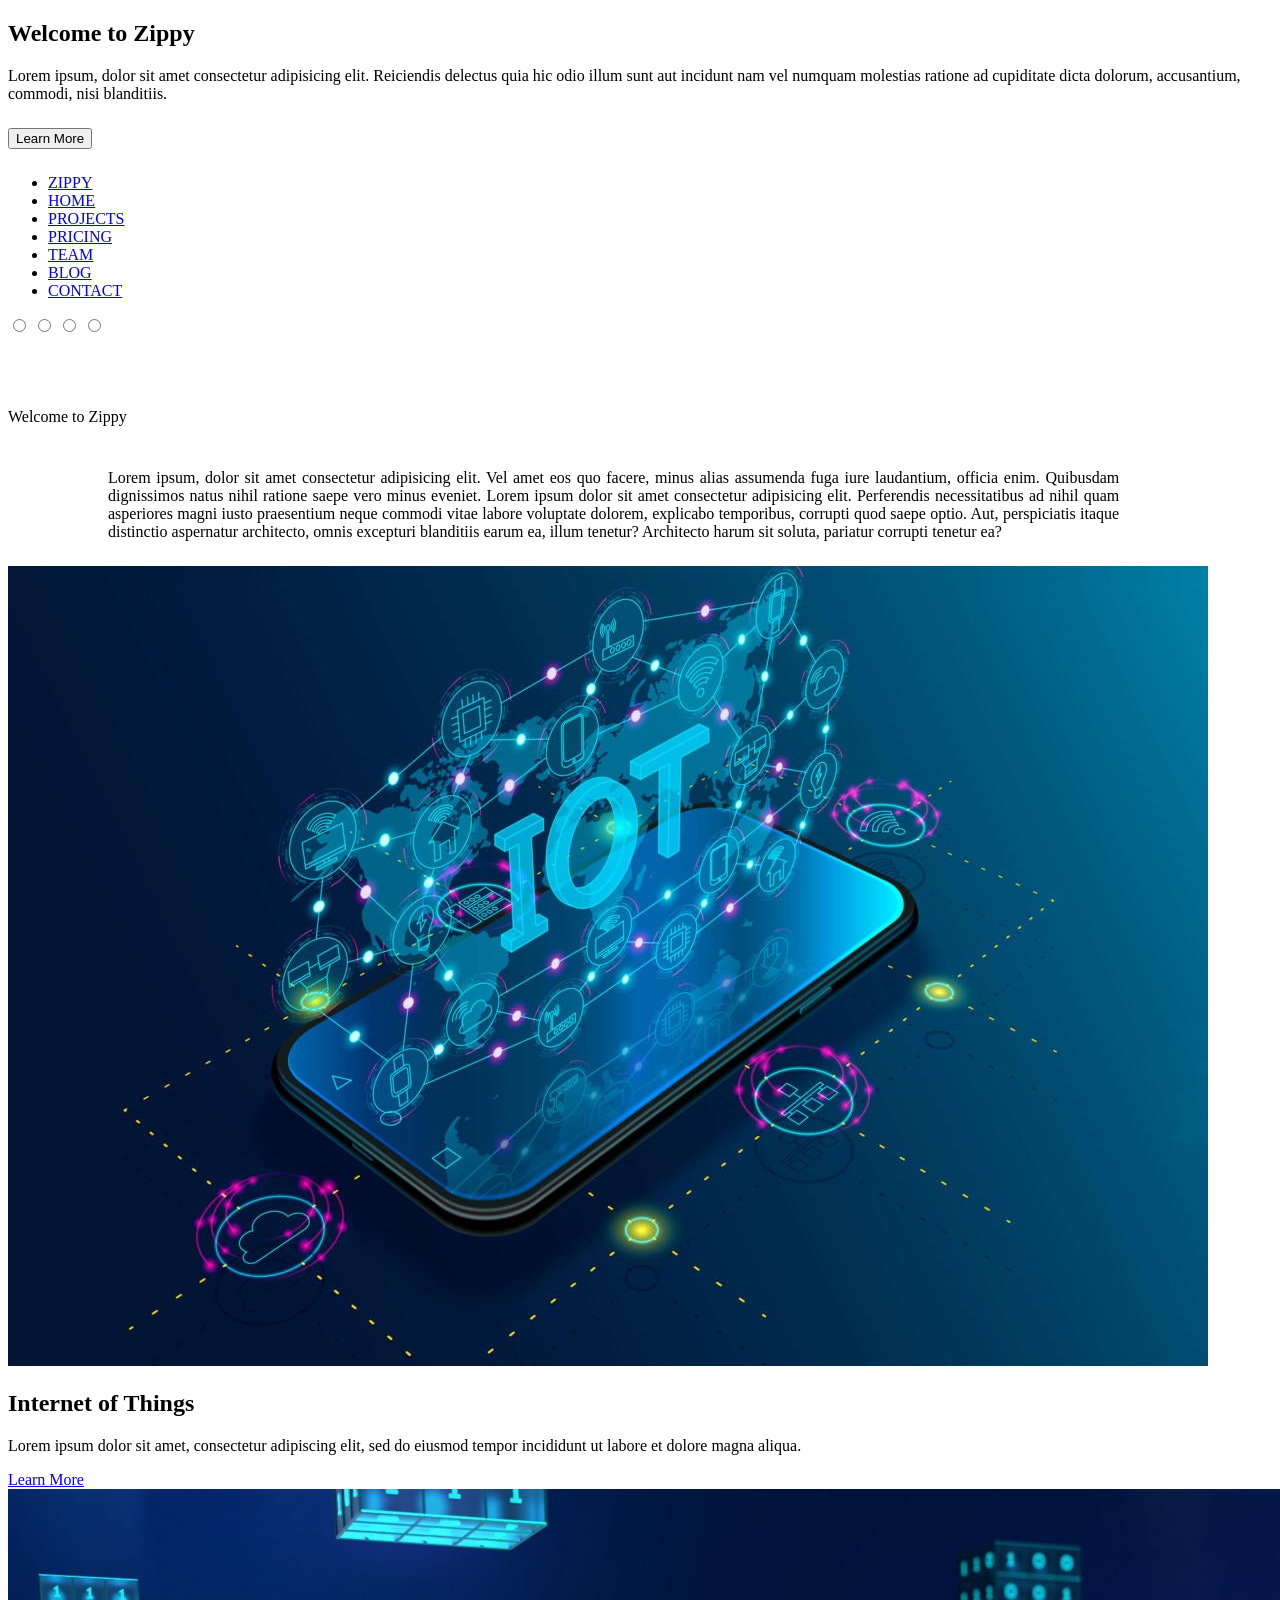
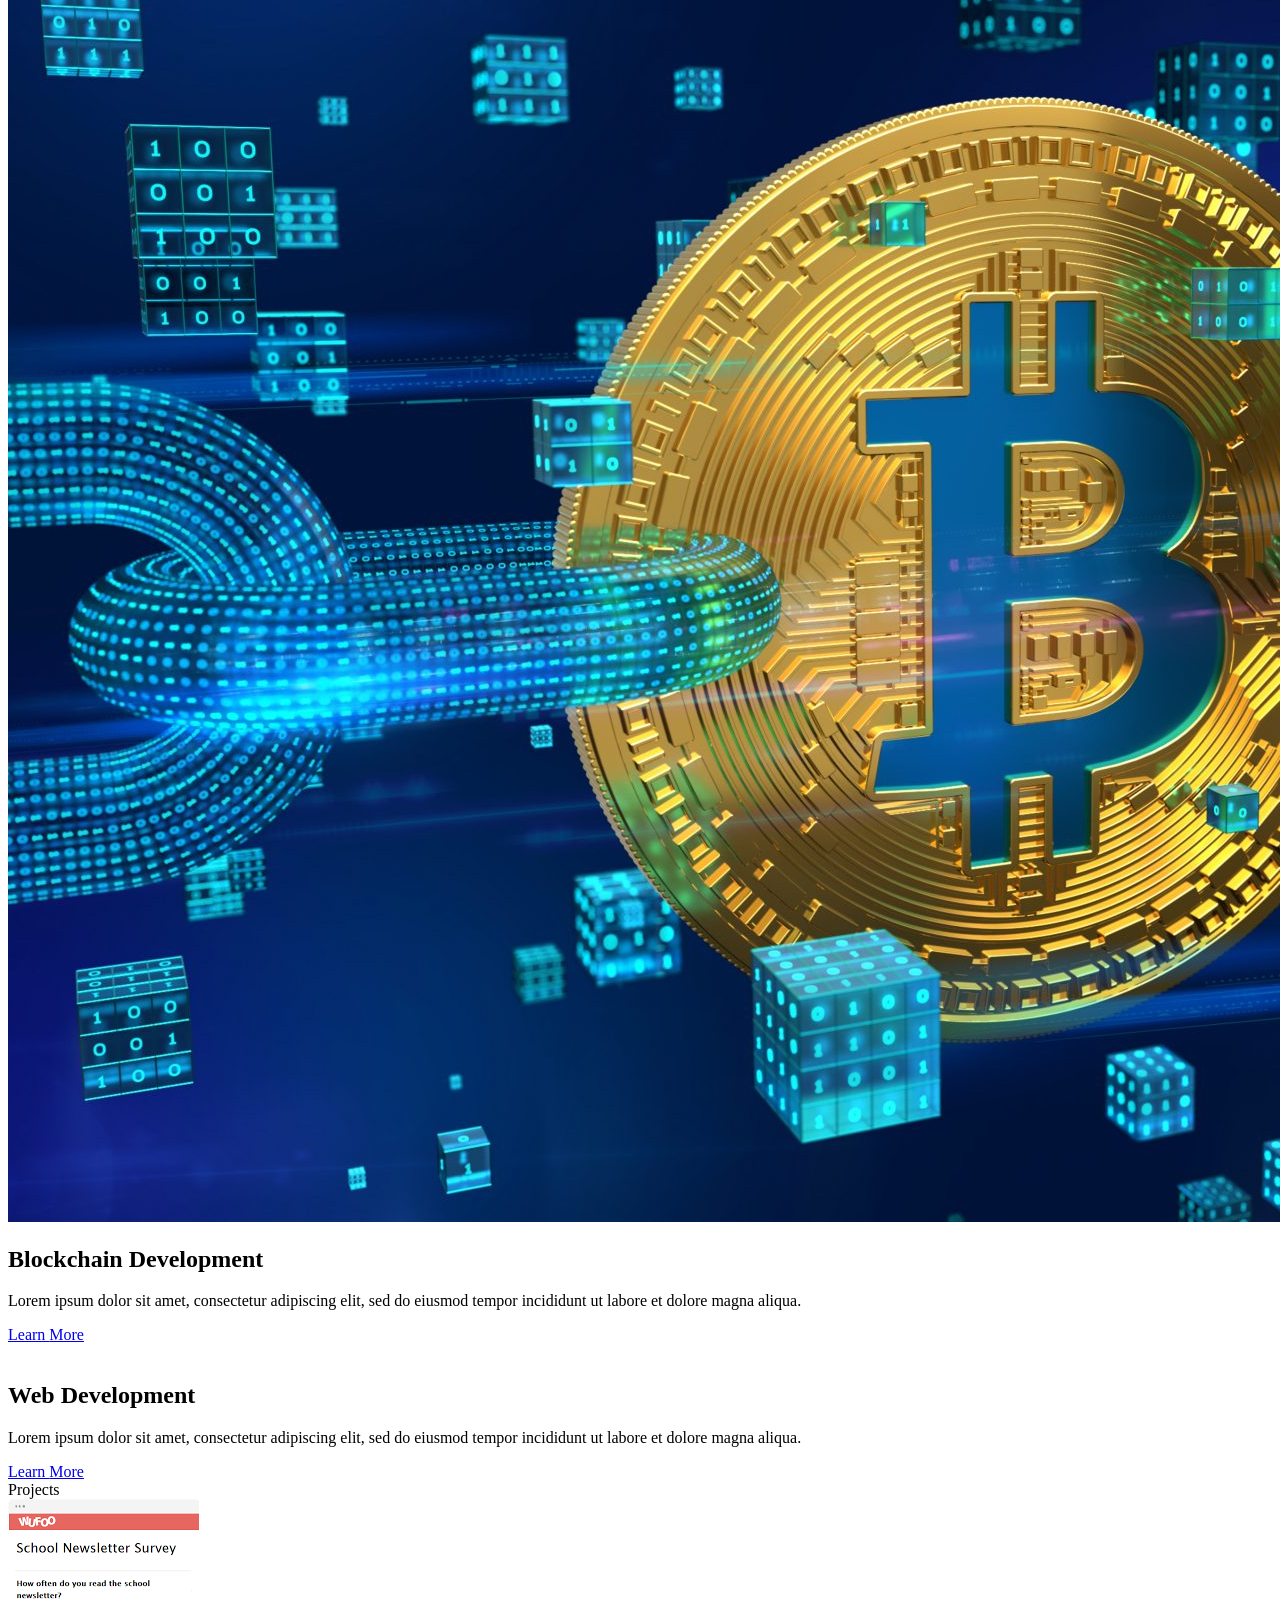
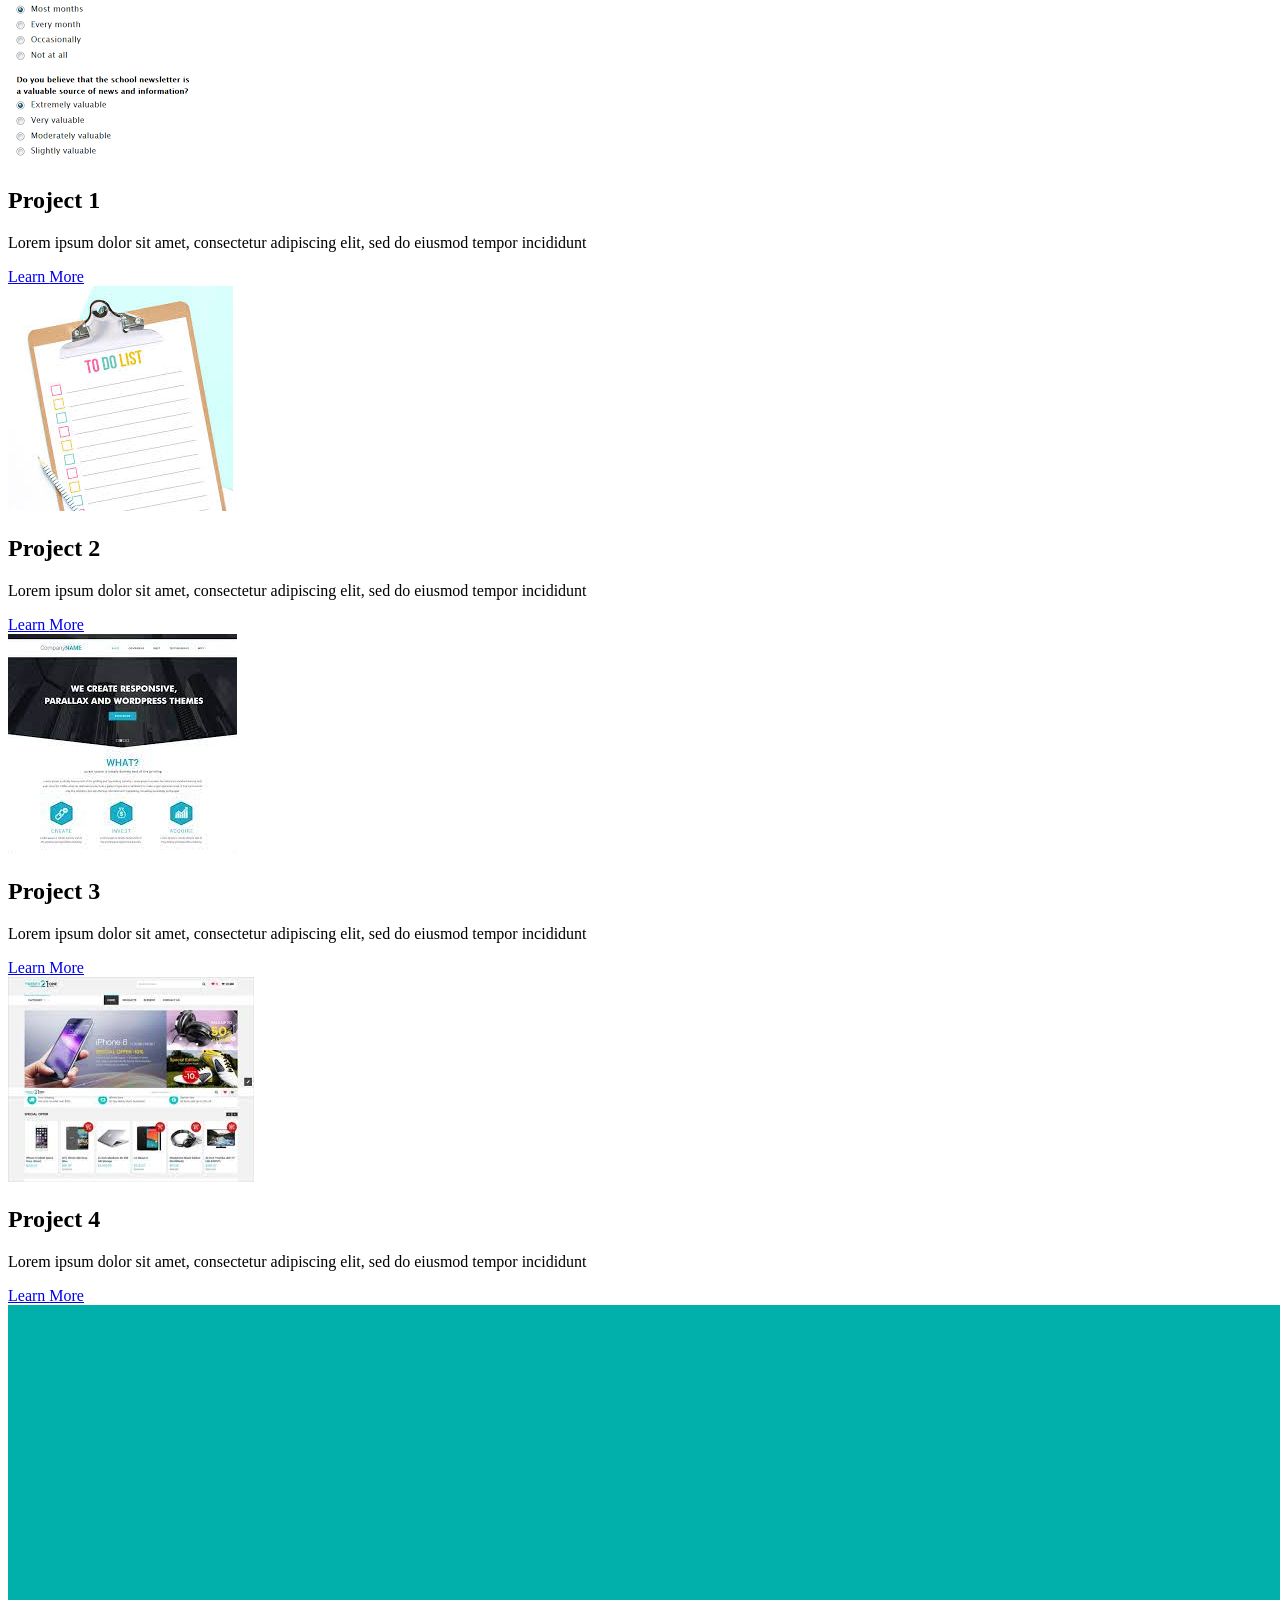
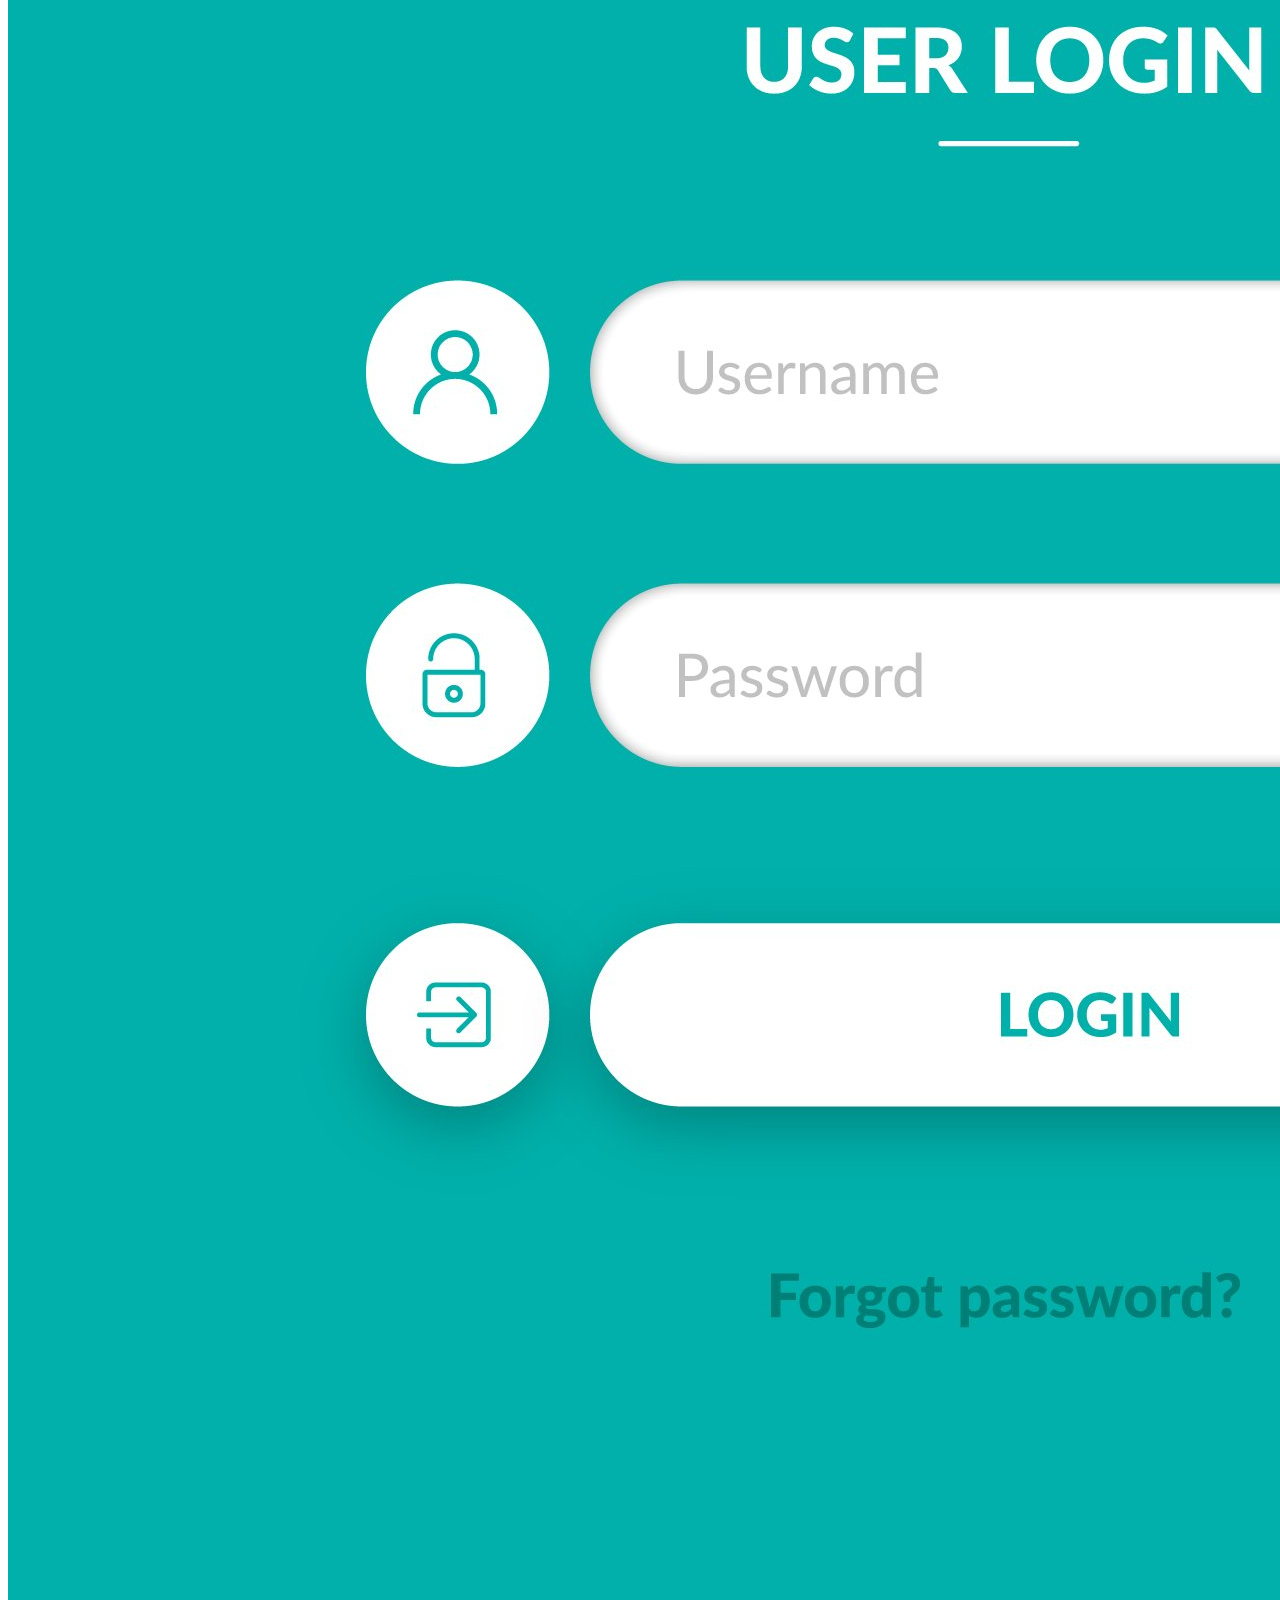
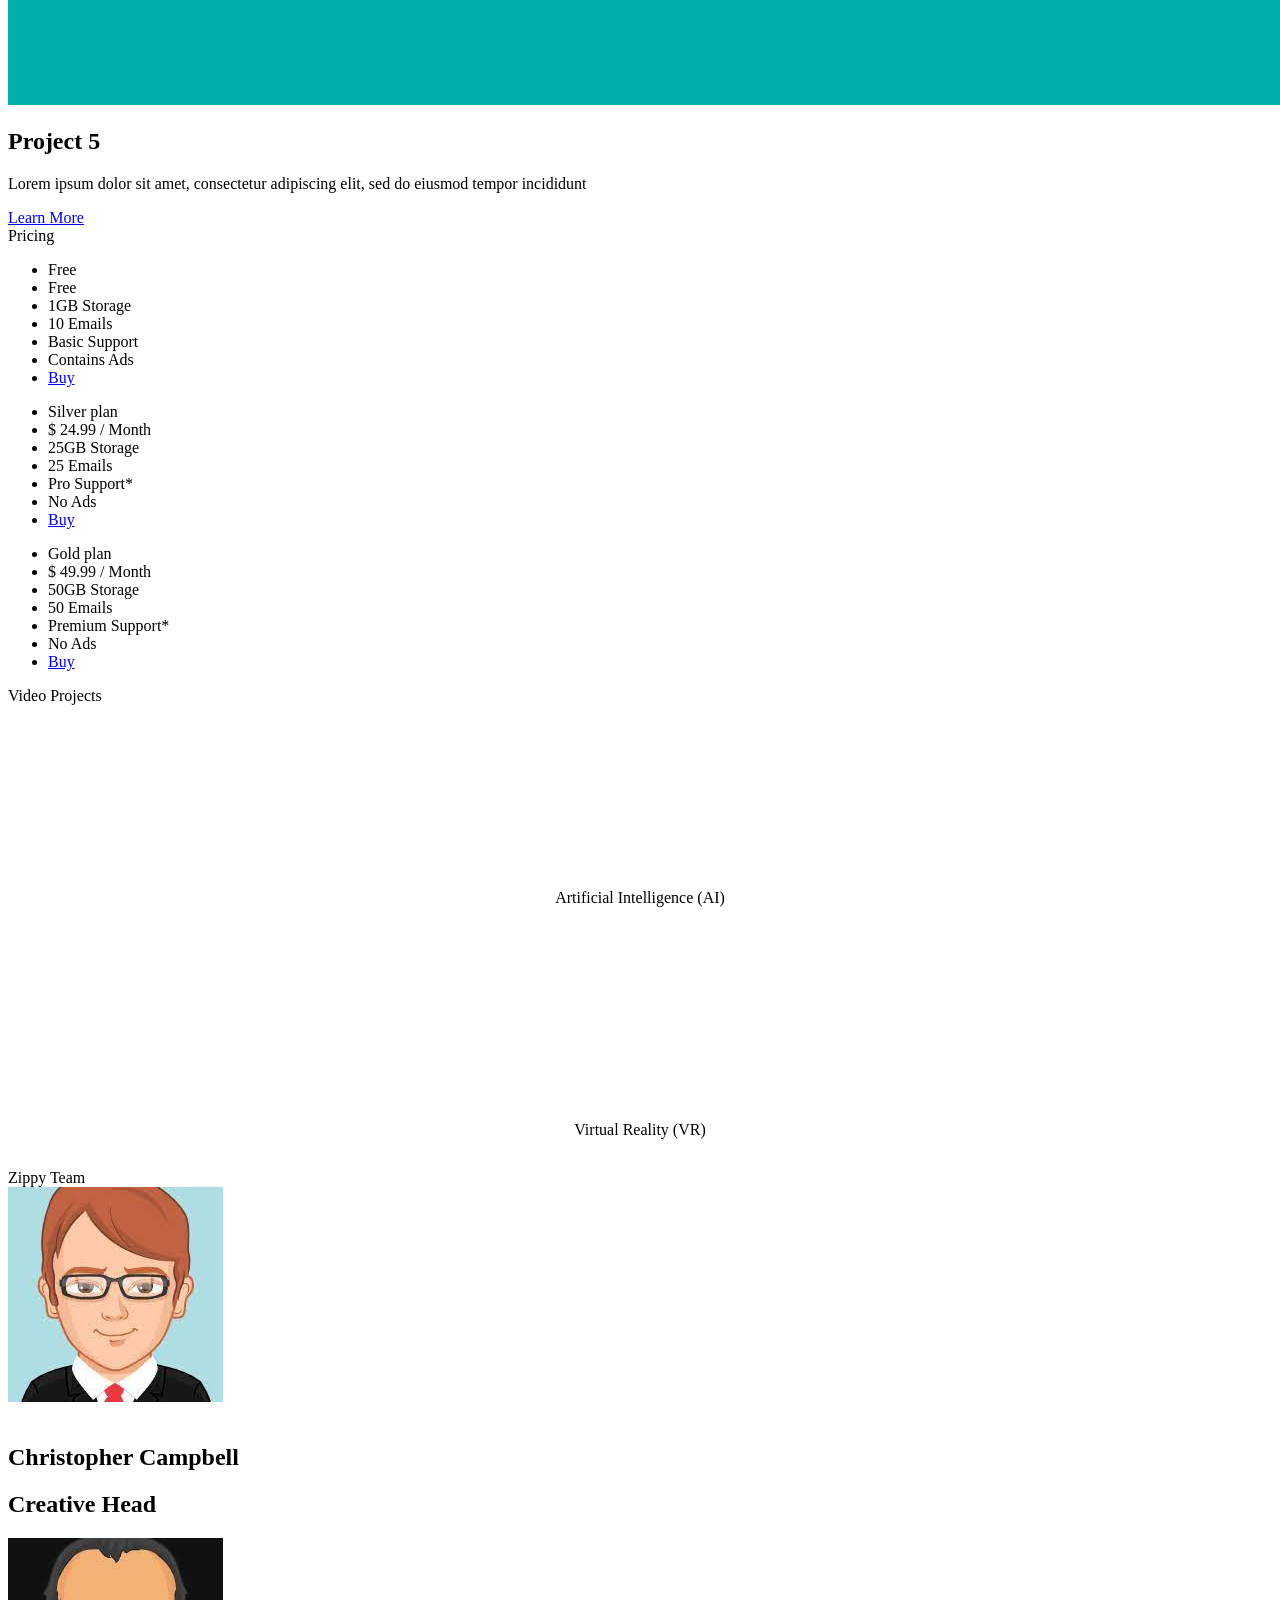
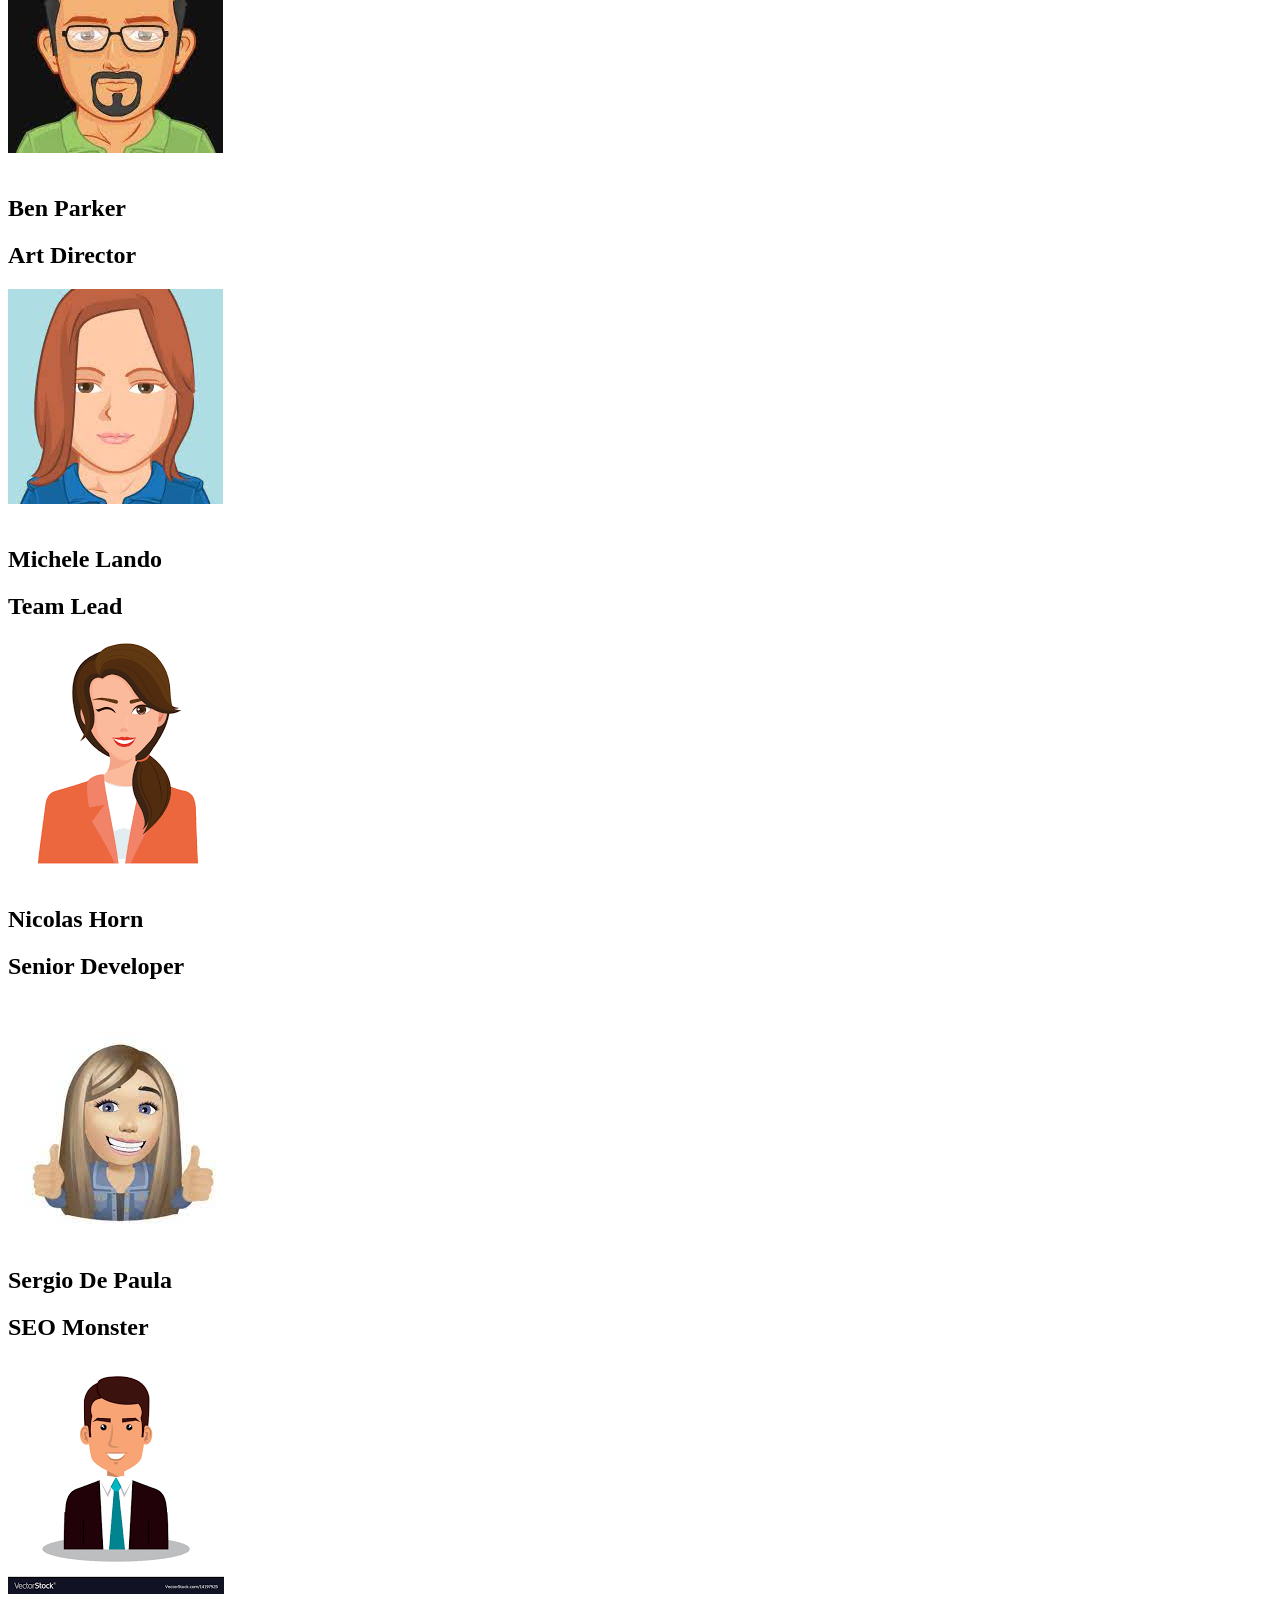
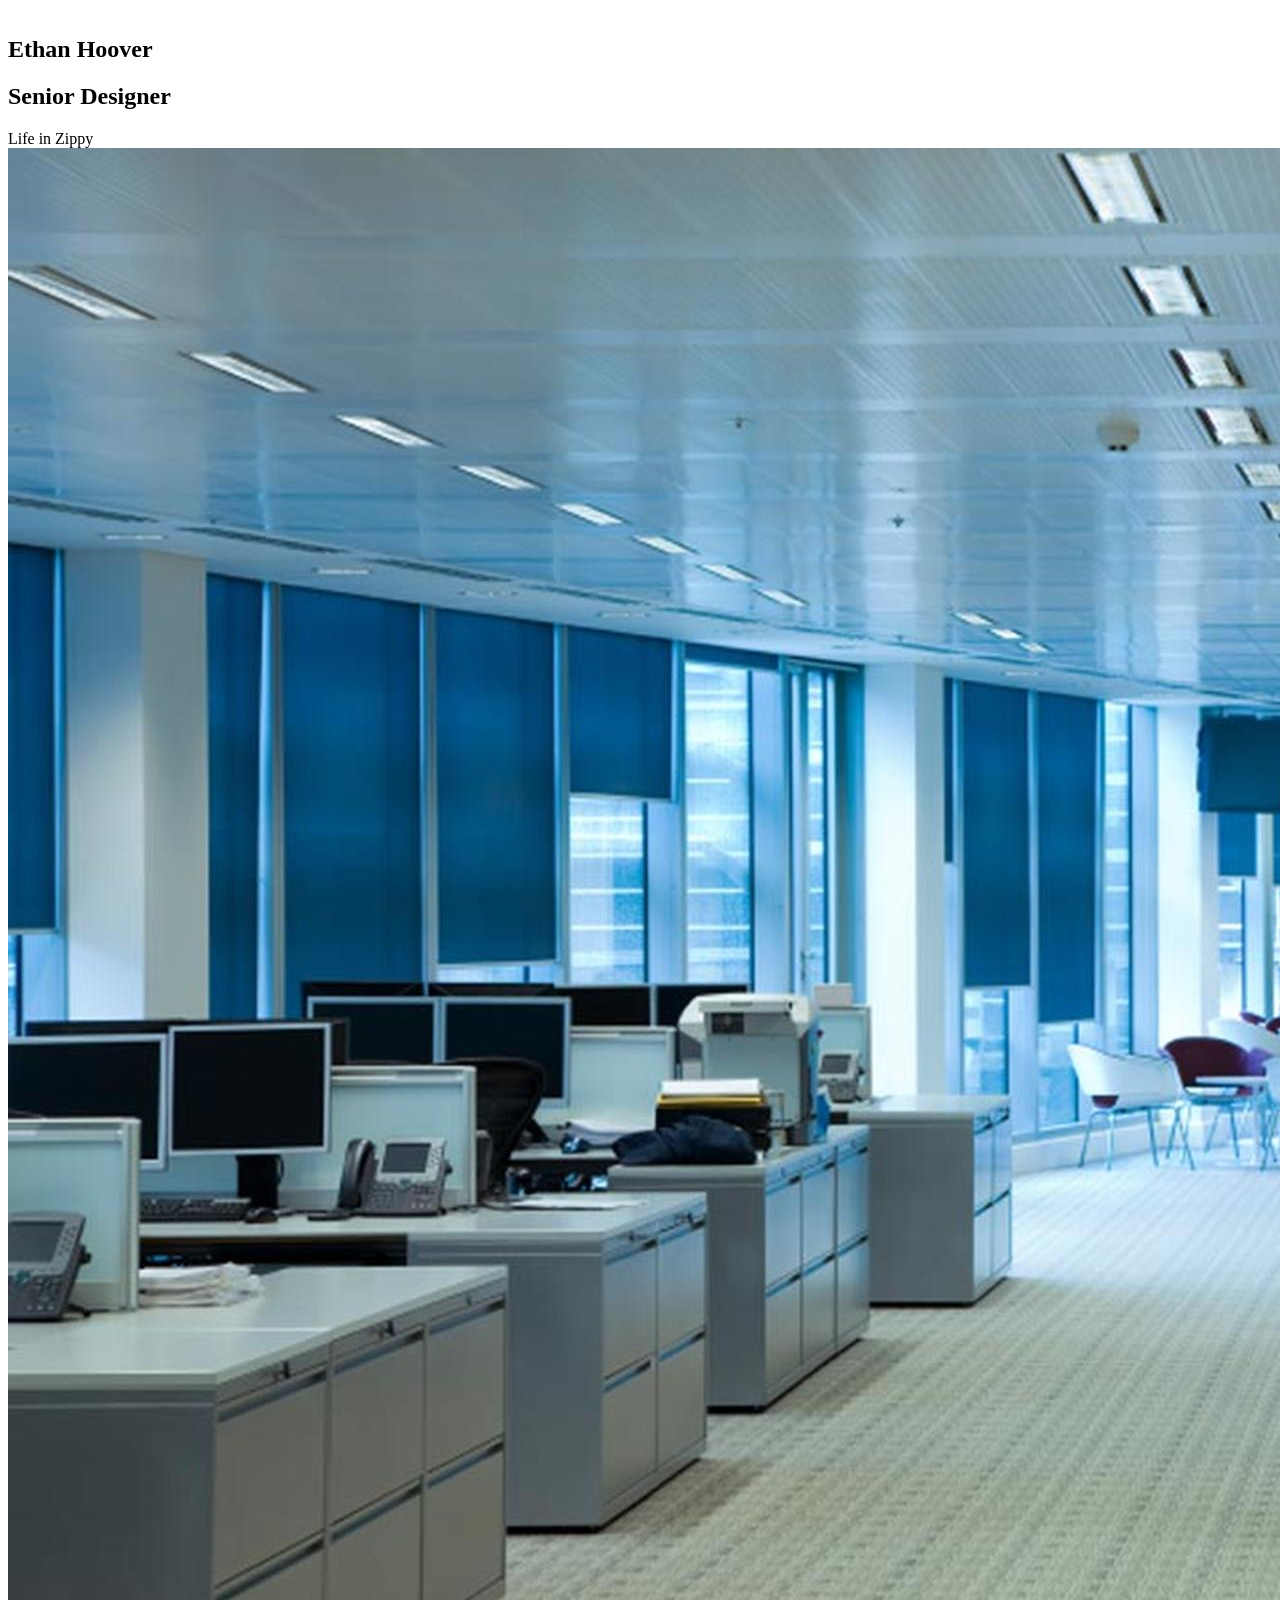
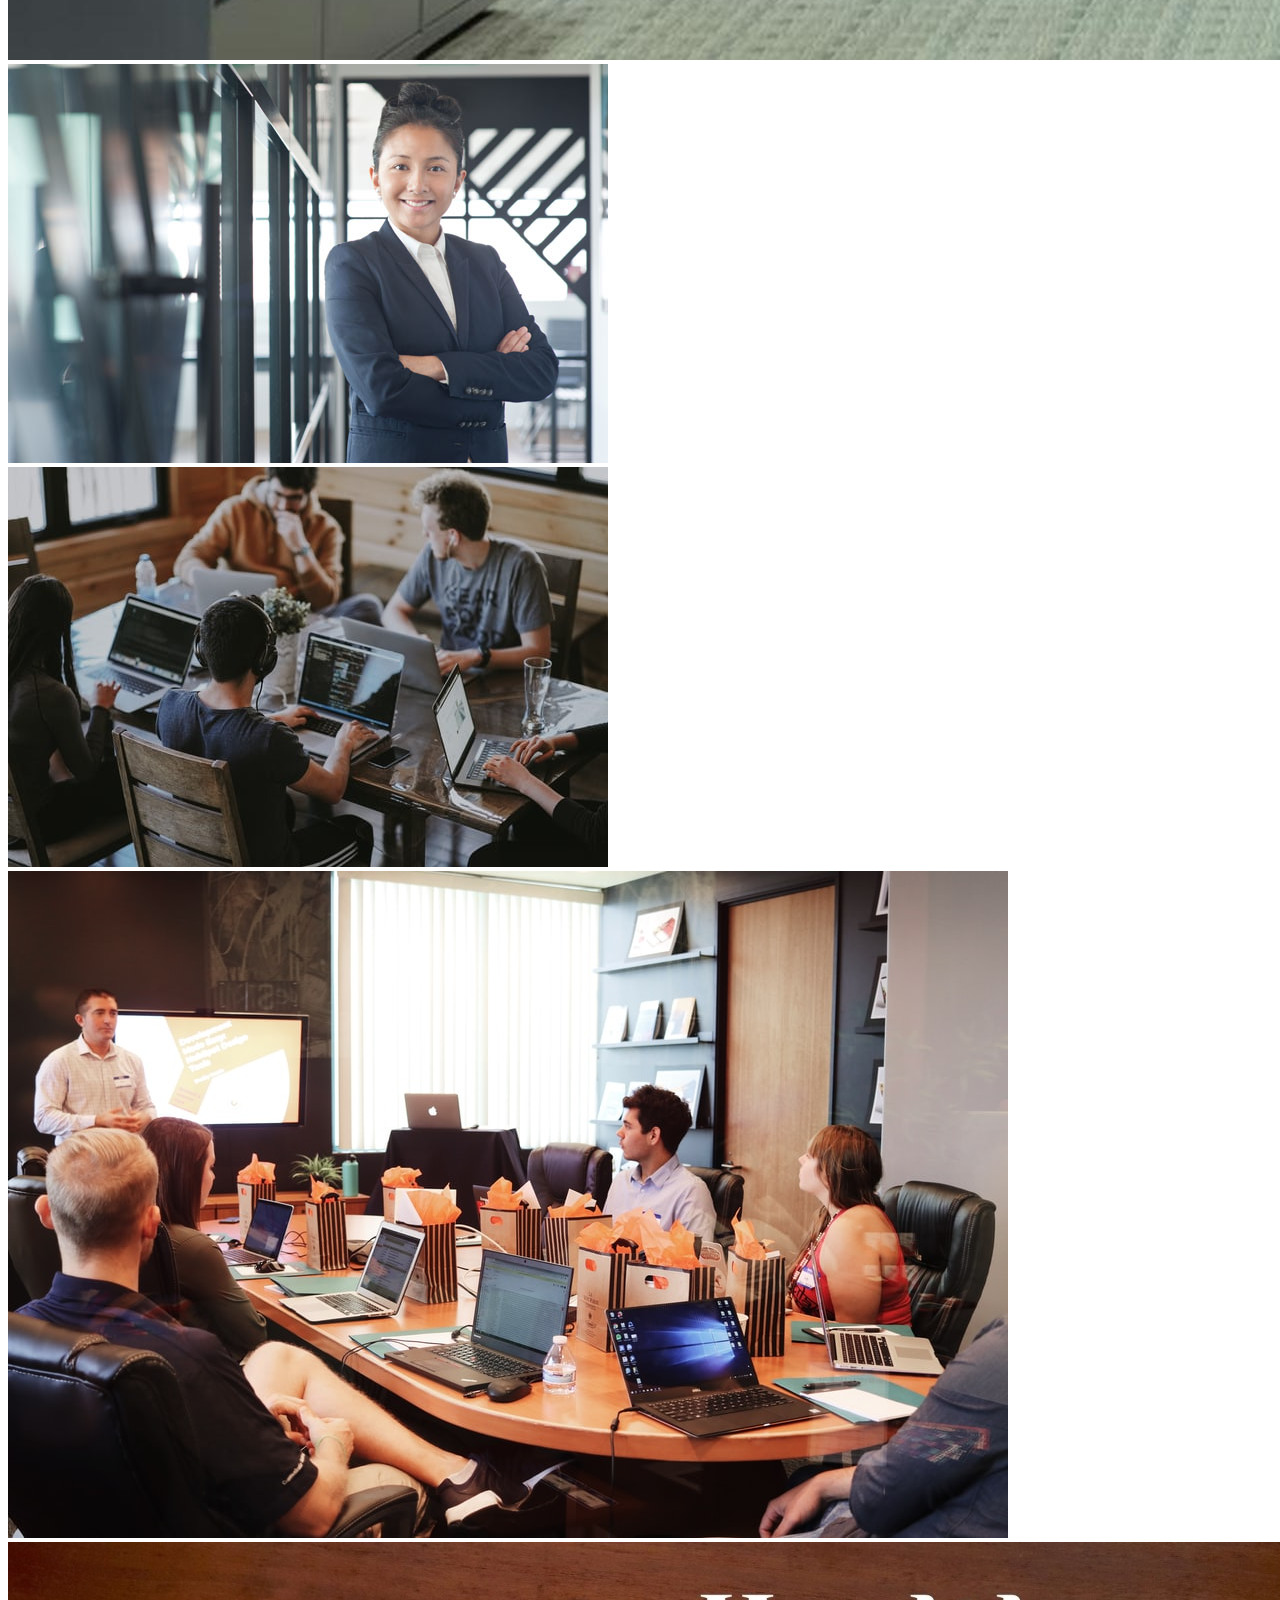
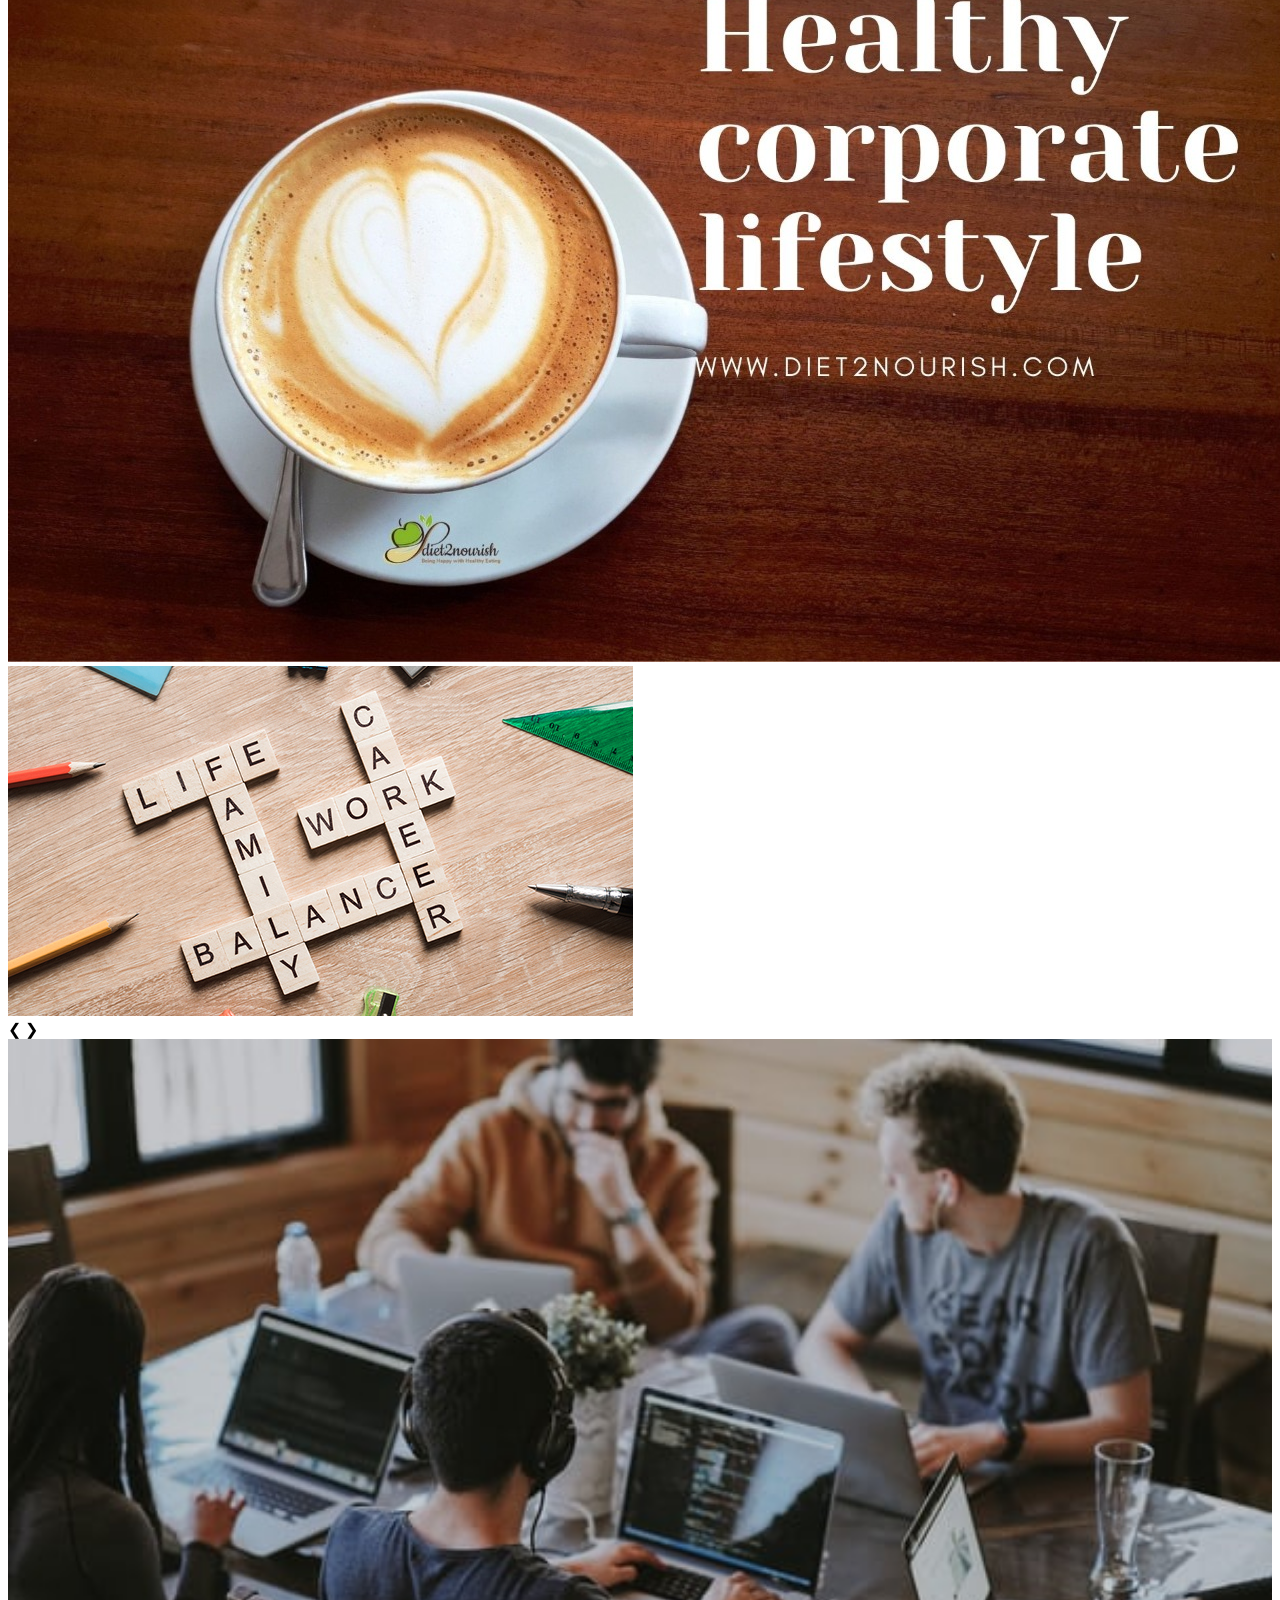
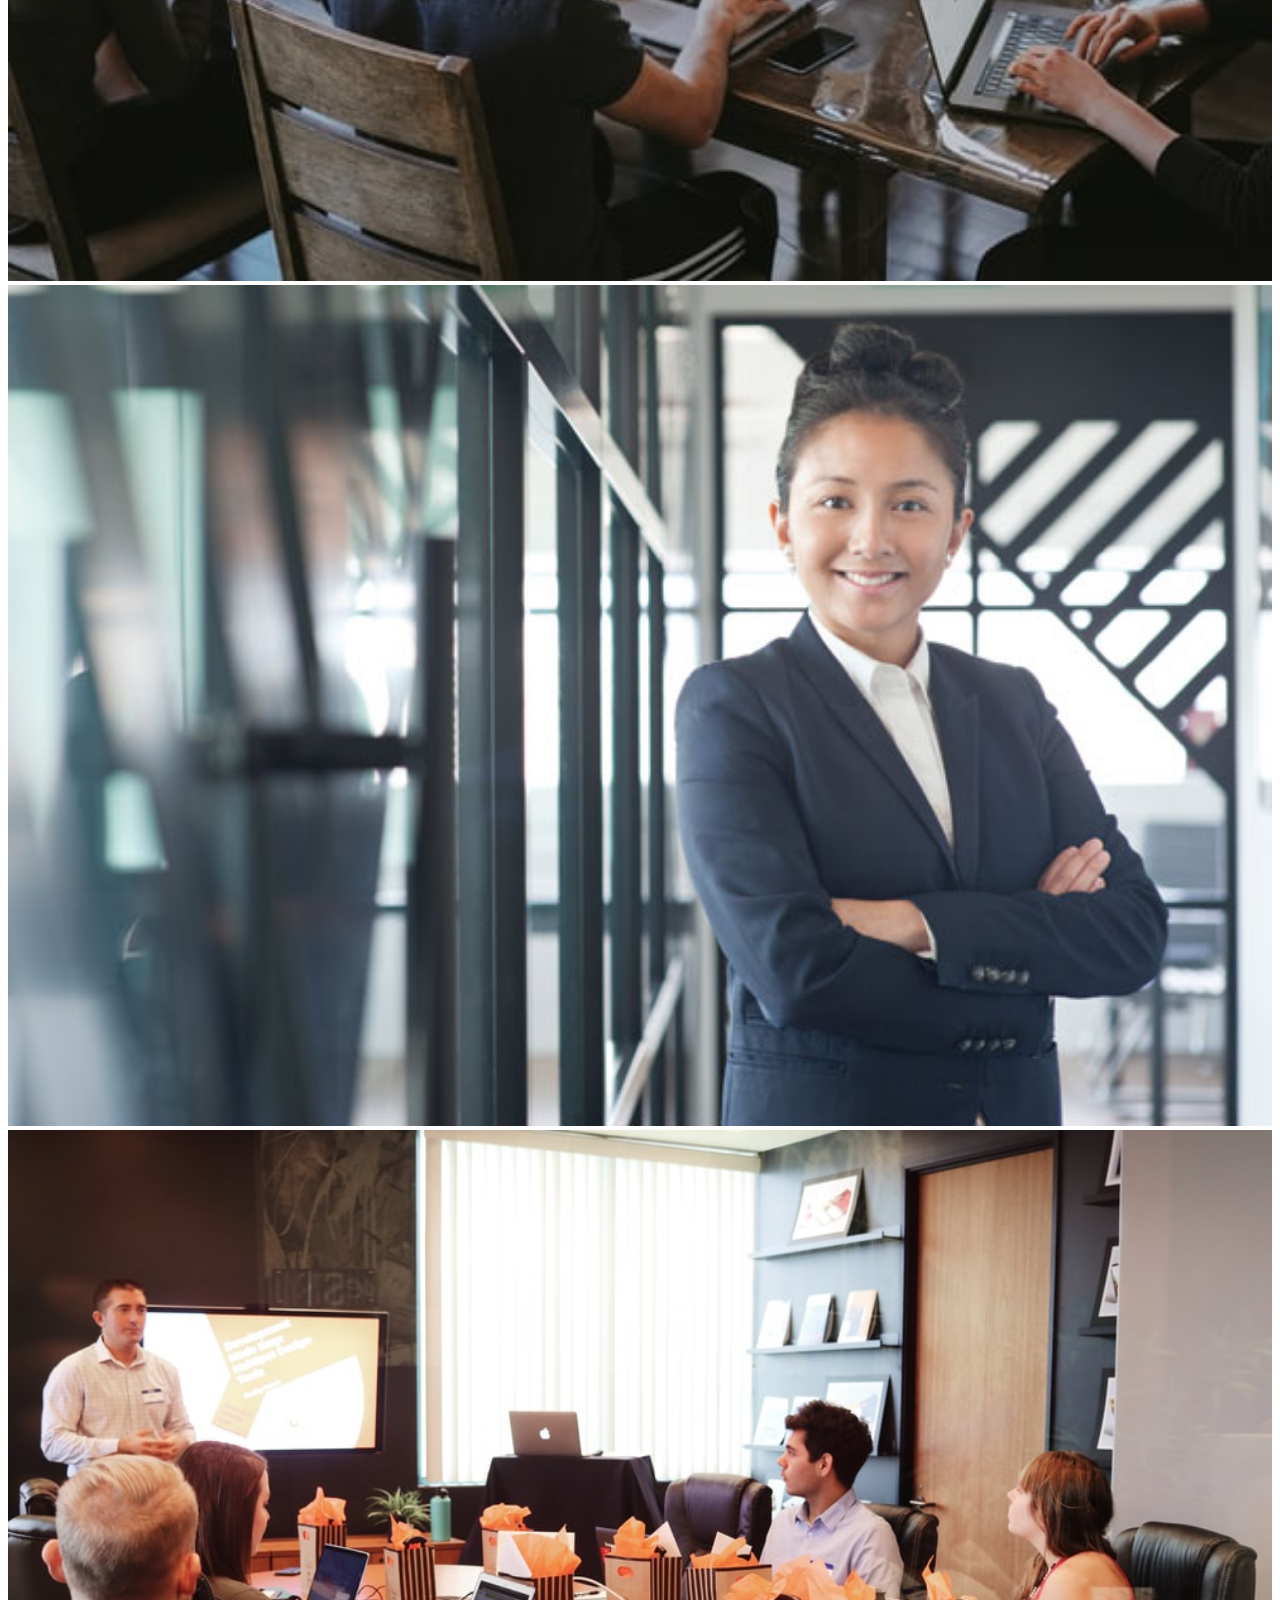
==== lgmtask1.html @ 67e1c3e4 "Rename indexlgmmy.html to lgmtask1.html" ====
<!DOCTYPE html>
<html lang="en">

<!-- Head -->

<head>
    <meta charset="UTF-8">
    <meta http-equiv="X-UA-Compatible" content="IE=edge">
    <meta name="viewport" content="width=device-width, initial-scale=1.0">
    <!-- CSS File -->
    <link rel="stylesheet" href="CSS/styles.css">

    <!-- Favicon -->
    <link rel="shortcut icon" href="t1/task.png" type="image/x-icon">

    <!-- Title -->
    <title>Task-1</title>
</head>
<!-- Head Ends -->

<!-- Body -->

<body>

    <!-- Info on slide -->
    <section id="top">
        <div>
            <h2>Welcome to Zippy</h2>
            <p>Lorem ipsum, dolor sit amet consectetur adipisicing elit. Reiciendis delectus quia hic odio illum sunt aut incidunt nam vel numquam molestias ratione ad cupiditate dicta dolorum, accusantium, commodi, nisi blanditiis.
            </p>
            <div style="margin-top: 25px;margin-bottom: 25px;">
                <button class="slide-btn" href="#">Learn <span>More</span></button>
            </div>
        </div>
    </section>
    <!-- Info on slide End -->

    <!-- Navigation Bar -->
    <section id="nav">
        <nav class="navbar">
            <ul class="nav-list">
                <li id="brand"><a href="#nav">ZIPPY</a></li>
                <li><a href="#welcome">HOME</a></li>
                <li><a href="#projects">PROJECTS</a></li>
                <li><a href="#pricing">PRICING</a></li>
                <li><a href="#team">TEAM</a></li>
                <li><a href="#blog">BLOG</a></li>
                <li><a href="#contact">CONTACT</a></li>
            </ul>
        </nav>
    </section>
    <!-- Navigation Bar Ends -->


    <!-- Carousel -->
    <section class="carousel">
        <div class="frames">

            <!-- Carousel Control -->
            <input type="radio" name="radio-btn" id="radio1">
            <input type="radio" name="radio-btn" id="radio2">
            <input type="radio" name="radio-btn" id="radio3">
            <input type="radio" name="radio-btn" id="radio4">

            <!-- Slides -->
            <div class="frame first">
                <img src="t1\web10.jpg" alt="">
            </div>

            <div class="frame">
                <img src="t1\web11.png" alt="">
            </div>

            <div class="frame">
                <img src="t1\web1.jpg" alt="">
            </div>

            <div class="frame">
                <img src="t1\web13.jpg" alt="">
            </div>

            <!-- Automatic Control (Optional)-->
            <div class="auto-control">
                <div class="auto-btn1"></div>
                <div class="auto-btn2"></div>
                <div class="auto-btn3"></div>
                <div class="auto-btn4"></div>
            </div>
            <!-- Automatic Control Ends -->
        </div>

        <!-- Manual Control -->
        <div class="manual-control">
            <label for="radio1" class="manual-btn1"></label>
            <label for="radio2" class="manual-btn2"></label>
            <label for="radio3" class="manual-btn3"></label>
            <label for="radio4" class="manual-btn4"></label>
        </div>
        <!-- Manual Control Ends -->
    </section>
    <!-- Carousel Ends -->

    <!-- Welcome Section -->
    <section id="welcome">
        <div class="sections">Welcome to Zippy</div>
        <div><img style="width: 80%; margin-left: 100px" src="t1\well.jpg" alt=""></div>

        <div>
            <p style="margin: 25px 50px 25px 100px; text-align: justify; width: 80%;">
                Lorem ipsum, dolor sit amet consectetur adipisicing elit. Vel amet eos quo facere, minus alias assumenda fuga iure laudantium, officia enim. Quibusdam dignissimos natus nihil ratione saepe vero minus eveniet. Lorem ipsum dolor sit amet consectetur adipisicing
                elit. Perferendis necessitatibus ad nihil quam asperiores magni iusto praesentium neque commodi vitae labore voluptate dolorem, explicabo temporibus, corrupti quod saepe optio. Aut, perspiciatis itaque distinctio aspernatur architecto,
                omnis excepturi blanditiis earum ea, illum tenetur? Architecto harum sit soluta, pariatur corrupti tenetur ea?
            </p>
        </div>

        <!-- Image Card Layout -->
        <div class="container" id="services">

            <div class="row">
                <div class="image">
                    <img src="t1\iot.jpg" alt="">
                    <div class="details">
                        <h2>Internet <span> of Things</span></h2>
                        <p>Lorem ipsum dolor sit amet, consectetur adipiscing elit, sed do eiusmod tempor incididunt ut labore et dolore magna aliqua.</p>
                        <div class="more">
                            <a href="#services" class="read-more">Learn <span>More</span></a>
                        </div>
                    </div>
                </div>

                <div class="image">
                    <img src="t1\blockchaintechnology.jpg" alt="">
                    <div class="details">
                        <h2>Blockchain <span>Development</span></h2>
                        <p>Lorem ipsum dolor sit amet, consectetur adipiscing elit, sed do eiusmod tempor incididunt ut labore et dolore magna aliqua.</p>
                        <div class="more">
                            <a href="#services" class="read-more">Learn <span>More</span></a>
                        </div>
                    </div>
                </div>

                <div class="image">
                    <img src="t1\webdevelopment.jpg" alt="">
                    <div class="details">
                        <h2>Web <span>Development</span></h2>
                        <p>Lorem ipsum dolor sit amet, consectetur adipiscing elit, sed do eiusmod tempor incididunt ut labore et dolore magna aliqua.</p>
                        <div class="more">
                            <a href="#services" class="read-more">Learn <span>More</span></a>
                        </div>
                    </div>
                </div>
            </div>
        </div>
        <!-- Image Card Layout Ends -->
    </section>
    <!-- Welcome Section Ends -->

    <!-- Projects Section -->
    <section id="projects">
        <div class="sections">Projects</div>

        <!-- Project Card -->
        <div class="project-cards">
            <div class="image-p">
                <img src="t1\pro1.png" alt="">
                <div class="details">
                    <h2>Project <span>1</span></h2>
                    <p>Lorem ipsum dolor sit amet, consectetur adipiscing elit, sed do eiusmod tempor incididunt
                    </p>
                    <div class="more">
                        <a href="#projects" class="learn-more">Learn <span>More</span></a>
                    </div>
                </div>
            </div>
            <div class="image-p">
                <img src="t1\pro2.jpg" alt="">
                <div class="details">
                    <h2>Project <span>2</span></h2>
                    <p>Lorem ipsum dolor sit amet, consectetur adipiscing elit, sed do eiusmod tempor incididunt
                    </p>
                    <div class="more">
                        <a href="#projects" class="learn-more">Learn <span>More</span></a>
                    </div>
                </div>
            </div>
            <div class="image-p">
                <img src="t1\pro3.jpg" alt="">
                <div class="details">
                    <h2>Project <span>3</span></h2>
                    <p>Lorem ipsum dolor sit amet, consectetur adipiscing elit, sed do eiusmod tempor incididunt
                    </p>
                    <div class="more">
                        <a href="#projects" class="learn-more">Learn <span>More</span></a>
                    </div>
                </div>
            </div>
            <div class="image-p">
                <img src="t1\pro4.jpg" alt="">
                <div class="details">
                    <h2>Project <span>4</span></h2>
                    <p>Lorem ipsum dolor sit amet, consectetur adipiscing elit, sed do eiusmod tempor incididunt
                    </p>
                    <div class="more">
                        <a href="#projects" class="learn-more">Learn <span>More</span></a>
                    </div>
                </div>
            </div>
            <div class="image-p">
                <img src="t1\pro5.jpg" alt="">
                <div class="details">
                    <h2>Project <span>5</span></h2>
                    <p>Lorem ipsum dolor sit amet, consectetur adipiscing elit, sed do eiusmod tempor incididunt
                    </p>
                    <div class="more">
                        <a href="#projects" class="learn-more">Learn <span>More</span></a>
                    </div>
                </div>
            </div>
        </div>
        <!-- Project Card Ends -->
    </section>
    <!-- Projects Section Ends -->

    <!-- Pricing Section -->
    <section id="pricing">
        <div class="sections">Pricing</div>
        <div class="columns">
            <ul class="price">
                <li class="header">Free</li>
                <li class="grey">Free</li>
                <li>1GB Storage</li>
                <li>10 Emails</li>
                <li>Basic Support</li>
                <li>Contains Ads</li>
                <li class="grey"><a href="#" class="button">Buy</a></li>
            </ul>
        </div>

        <div class="columns">
            <ul class="price">
                <li class="header">Silver plan</li>
                <li class="grey">$ 24.99 / Month</li>
                <li>25GB Storage</li>
                <li>25 Emails</li>
                <li>Pro Support*</li>
                <li>No Ads</li>
                <li class="grey"><a href="#" class="button">Buy</a></li>
            </ul>
        </div>

        <div class="columns">
            <ul class="price">
                <li class="header">Gold plan</li>
                <li class="grey">$ 49.99 / Month</li>
                <li>50GB Storage</li>
                <li>50 Emails</li>
                <li>Premium Support*</li>
                <li>No Ads</li>
                <li class="grey"><a href="#" class="button">Buy</a></li>
            </ul>
        </div>
    </section>
    <!-- Pricing Section Ends -->

    <!-- Video Projects Section -->
    <section id="video-projects">
        <div class="sections">Video Projects</div>
        <div class="video-column">
            <div>
                <video class="video" id="vid1" src="t1\ideation.mp4" loop></video>
            </div>
            <div style="text-align: center; padding: 30px;">Artificial Intelligence (AI)</div>
        </div>
        <div class="video-column">
            <div>
                <video class="video" id="vid2" src="t1\vr.mp4"></video>
            </div>
            <div style="text-align: center; padding: 30px;">Virtual Reality (VR)</div>
        </div>
    </section>
    <!-- Video Projects Section Ends -->

    <!-- Team Section -->
    <section id="team">
        <div class="sections">Zippy Team</div>

        <!-- Image Cards -->
        <div class="team-column">
            <div class="imageBox">
                <div class="imageInn">
                    <img src="t1/team1.jpg" alt="">
                </div>

                <div class="hoverImg">
                    <a href="#team"><img src="Images/Social Icons/socials.png" alt=""></a>
                </div>
            </div>
            <div class="details">
                <h2>Christopher Campbell</h2>
                <h1>Creative <span>Head</span></h1>
            </div>
        </div>

        <div class="team-column">
            <div class="imageBox">
                <div class="imageInn">
                    <img src="t1/team2.jpg" alt="">
                </div>

                <div class="hoverImg">
                    <a href="#team"><img src="Images/Social Icons/socials.png" alt=""></a>
                </div>
            </div>
            <div class="details">
                <h2>Ben Parker</h2>
                <h1>Art <span>Director</span></h1>
            </div>
        </div>

        <div class="team-column">
            <div class="imageBox">
                <div class="imageInn">
                    <img src="t1/team3.jpg" alt="">
                </div>

                <div class="hoverImg">
                    <a href="#team"><img src="Images/Social Icons/socials.png" alt=""></a>
                </div>
            </div>
            <div class="details">
                <h2>Michele Lando</h2>
                <h1>Team <span>Lead</span></h1>
            </div>
        </div>

        <div class="team-column">
            <div class="imageBox">
                <div class="imageInn">
                    <img src="t1/team4.png" alt="">
                </div>

                <div class="hoverImg">
                    <a href="#team"><img src="Images/Social Icons/socials.png" alt=""></a>
                </div>
            </div>
            <div class="details">
                <h2>Nicolas Horn</h2>
                <h1>Senior <span>Developer</span></h1>
            </div>
        </div>

        <div class="team-column">
            <div class="imageBox">
                <div class="imageInn">
                    <img src="t1/team5.jpg" alt="">
                </div>

                <div class="hoverImg">
                    <a href="#team"><img src="Images/Social Icons/socials.png" alt=""></a>
                </div>
            </div>
            <div class="details">
                <h2>Sergio De Paula</h2>
                <h1>SEO <span>Monster</span></h1>
            </div>
        </div>

        <div class="team-column">
            <div class="imageBox">
                <div class="imageInn">
                    <img src="t1/team6.png" alt="">
                </div>

                <div class="hoverImg">
                    <a href="#team"><img src="Images/Social Icons/socials.png" alt=""></a>
                </div>
            </div>
            <div class="details">
                <h2>Ethan Hoover</h2>
                <h1>Senior <span>Designer</span></h1>
            </div>
        </div>
        <!-- Image Cards Ends -->

    </section>
    <!-- Team Section Ends -->

    <!-- Life in Zippy Section -->
    <section id="life-in-zippy">
        <div class="sections">Life in Zippy</div>

        <!-- Gallery -->
        <div class="gallery">
            <div class="work-life">
                <img src="t1/lifein5.jpg">
            </div>

            <div class="work-life">
                <img src="t1/lifein4.jpg">
            </div>

            <div class="work-life">
                <img src="t1/lifein3.jpg">
            </div>

            <div class="work-life">
                <img src="t1/lifein2.jpg">
            </div>

            <div class="work-life">
                <img src="t1/lifein6.jpeg">
            </div>

            <div class="work-life">
                <img src="t1/lifein7.jpg">
            </div>

            <a class="prev" onclick="plusSlides(-1)">❮</a>
            <a class="next" onclick="plusSlides(1)">❯</a>

            <div class="row">
                <div class="column">
                    <img class="demo cursor" src="t1/lifein3.jpg" style="width:100%" onclick="currentSlide(1)" alt="">
                </div>
                <div class="column">
                    <img class="demo cursor" src="t1/lifein4.jpg" style="width:100%" onclick="currentSlide(2)" alt="">
                </div>
                <div class="column">
                    <img class="demo cursor" src="t1/lifein2.jpg" style="width:100%" onclick="currentSlide(3)" alt="">
                </div>
                <div class="column">
                    <img class="demo cursor" src="t1/lifein.jpg" style="width:100%" onclick="currentSlide(4)" alt="">
                </div>
                <div class="column">
                    <img class="demo cursor" src="t1/lifein6.jpeg" style="width:100%" onclick="currentSlide(5)" alt="">
                </div>
                <div class="column">
                    <img class="demo cursor" src="t1/lifein7.jpg" style="width:100%" onclick="currentSlide(6)" alt="">
                </div>
            </div>
        </div>
        <!-- Gallery Ends -->

    </section>
    <!-- Life In Zippy Section Ends -->

    <!-- Newsletter Sign-Up Section-->
    <section id="newsletter">
        <div class="newsletter">
            <img src="t1/newslettersignup.png" alt="">
            <div class="details">
                <h2>Newsletter <span>Sign-Up</span></h2>
                <p>
                    <input class="email" type="text" name="Email-Id" id="" placeholder="E-mail Address">
                    <button href="" class="signup-btn">Sign-Up</button>
                </p>
            </div>
        </div>
    </section>
    <!-- Newsletter Sign-Up Section Ends -->

    <!-- Blog Section -->
    <section id="blog">
        <div class="sections" style="font-family: 'Averia Gruesa Libre';margin: 40px; padding-top: 50px;">Blog</div>
        <div class="blog-rows">
            <div class="blog-columns">
                <img src="t1/blog1.jpg" alt="">
                <div class="date">
                    <span>10th July, 2020</span>
                </div>
                <p>I have transformed my life,and I can do the same for you.Good, better, best. Never let it rest. 'Til your good is better and your better is best.
                </p>
            </div>

            <div class="vl" style="margin-left: 311px;"></div>

            <div class="blog-columns">
                <img src="t1/blog2.png" alt="">
                <div class="date">
                    <span>12th August, 2020</span>
                </div>
                <p>About in terms of trends, a garment or accessory, street fashion, or something that we've seen on television or a magazine.
                </p>
            </div>

            <div class="vl" style="margin-left: 622px;"></div>

            <div class="blog-columns">
                <img src="t1/blog3.jpg" alt="">
                <div class="date">
                    <span>30th Feb, 2021</span>
                </div>
                <p>For those who want a 360-degree approach to self-care, with advice for betterment in the workplace, home, gym, and on the go.
                </p>
            </div>
        </div>

    </section>
    <!-- Blog Section Ends -->

    <!-- Contact Section -->
    <section id="contact">

        <!-- Map -->
        <div class="contact-column">
            <div class="map" id="googleMap"></div>
        </div>
        <!-- Map Ends -->

        <!-- Contact Form -->
        <div class="contact-column">
            <form action="" class="contact-form">
                <h1 class="form-title">Contact</h1>
                <div class="form">
                    <input class="form-detail" type="text" name="Name" id="name" placeholder="NAME">
                </div>

                <div class="form">
                    <input class="form-detail" type="email" name="Email" id="email" placeholder="EMAIL ADDRESS">
                </div>

                <div class="form">
                    <input class="form-detail" type="text" name="Subject" id="subject" placeholder="SUBJECT">
                </div>

                <div class="form">
                    <textarea class="msg" name="Message" id="message" placeholder="YOUR MESSAGE HERE"></textarea>
                </div>

                <div class="form">
                    <button class="send-btn">SEND</button>
                </div>
            </form>
        </div>
        <!-- Contact Form Ends -->

    </section>
    <!-- Contact Section Ends -->

    <!-- Footer -->
    <section class="footer">

        <!-- Address Column -->
        <div class="footer-column">
            <div class="footer-detail">
                Office Address
            </div>
            <address>
                ABC,<br>
                X Street,<br>
                Y City ,101010
            </address>
        </div>
        <!-- Address Column Ends -->


        <!-- Follow Us Column -->
        <div class="footer-column">
            <div class="footer-detail" style="text-align: center;">
                Follow Us
            </div>
            <div style="height: 69.6px;padding: 20px;">
                <div class="follow-column">
                    <a href="https://github.com/Saha0821" target="_blank">
                        <img class="follow-us" src="t1/githubimage.png" alt="">
                    </a>
                </div>
                <div class="follow-column">
                    <a href="https://www.instagram.com" target="_blank">
                        <img class="follow-us" src="t1/instagramimage.jpg" alt="">
                    </a>
                </div>
                <div class="follow-column">
                    <a href="https://twitter.com" target="_blank">
                        <img class="follow-us" src="t1/twitterimage.png" alt="">
                    </a>

                </div>
            </div>
        </div>
        <!-- Follow Us Column Ends -->

        <!-- Contact Us Column -->
        <div class="footer-column">
            <div class="footer-detail" style="text-align: center;">
                Contact Us
            </div>
            <div style="text-align: center;">
                <a href="mailto:xyz@gmail.com" style="text-decoration: none; color: black; font-weight: 500;">
                    <!-- Optional Image -->
                    <!-- <img src="gmail.png" alt="" style="width: 10px;"> -->
                    contact@zippy.com
                </a>
            </div>

            <div style="text-align: center;">
                <a href="tel: 1234567890" style="text-decoration: none; color: black; font-weight: 500;">
                    Phone: +12 345-678-9012
                </a>
            </div>

        </div>
        <!-- Contact Us Column Ends -->
    </section>
    <!-- Footer Ends -->

    <!-- JavaScript File -->
    <script src="JS/script.js"></script>
    <!-- Google Map API -->
    <script src="https://maps.googleapis.com/maps/api/js?key=AIzaSyDxo801nwBotwJktiUa5O3LXZi4AZICL88&callback=myMap">
    </script>

</body>
<!-- Body Ends -->

</html>
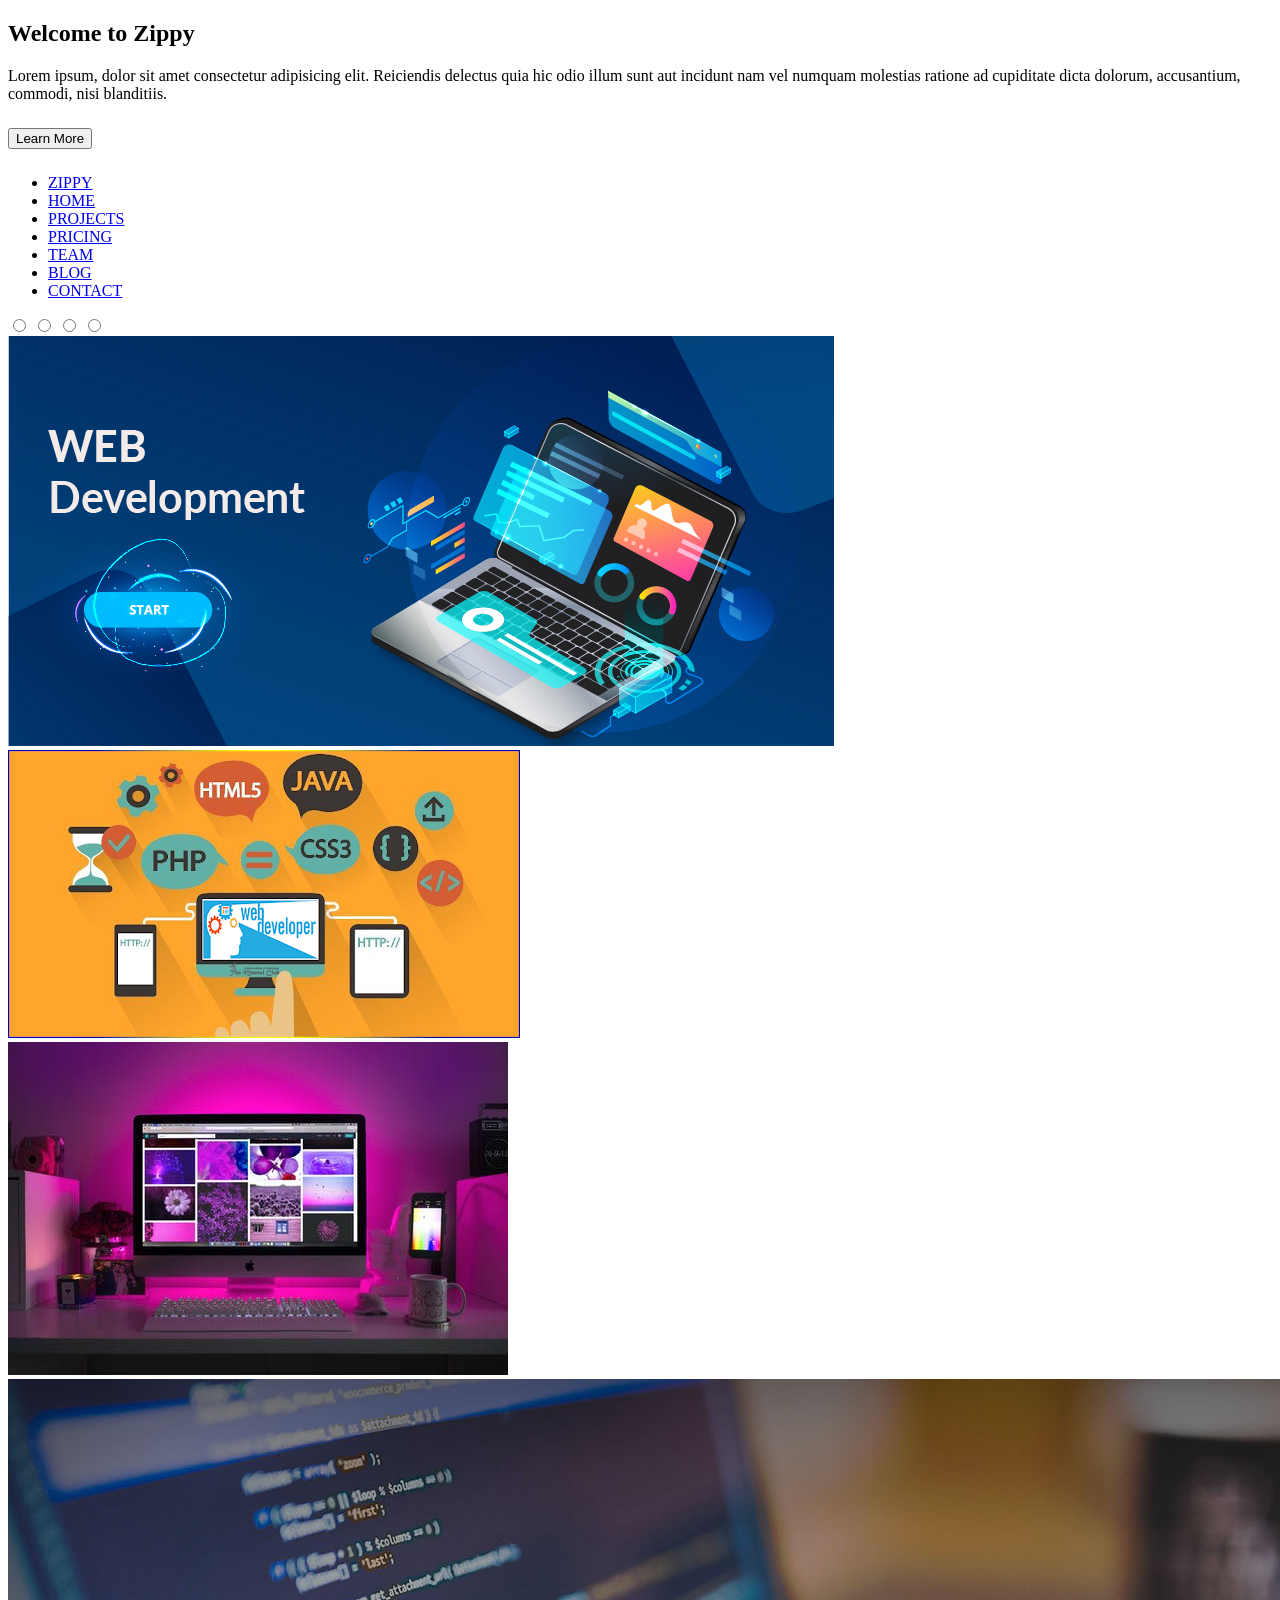
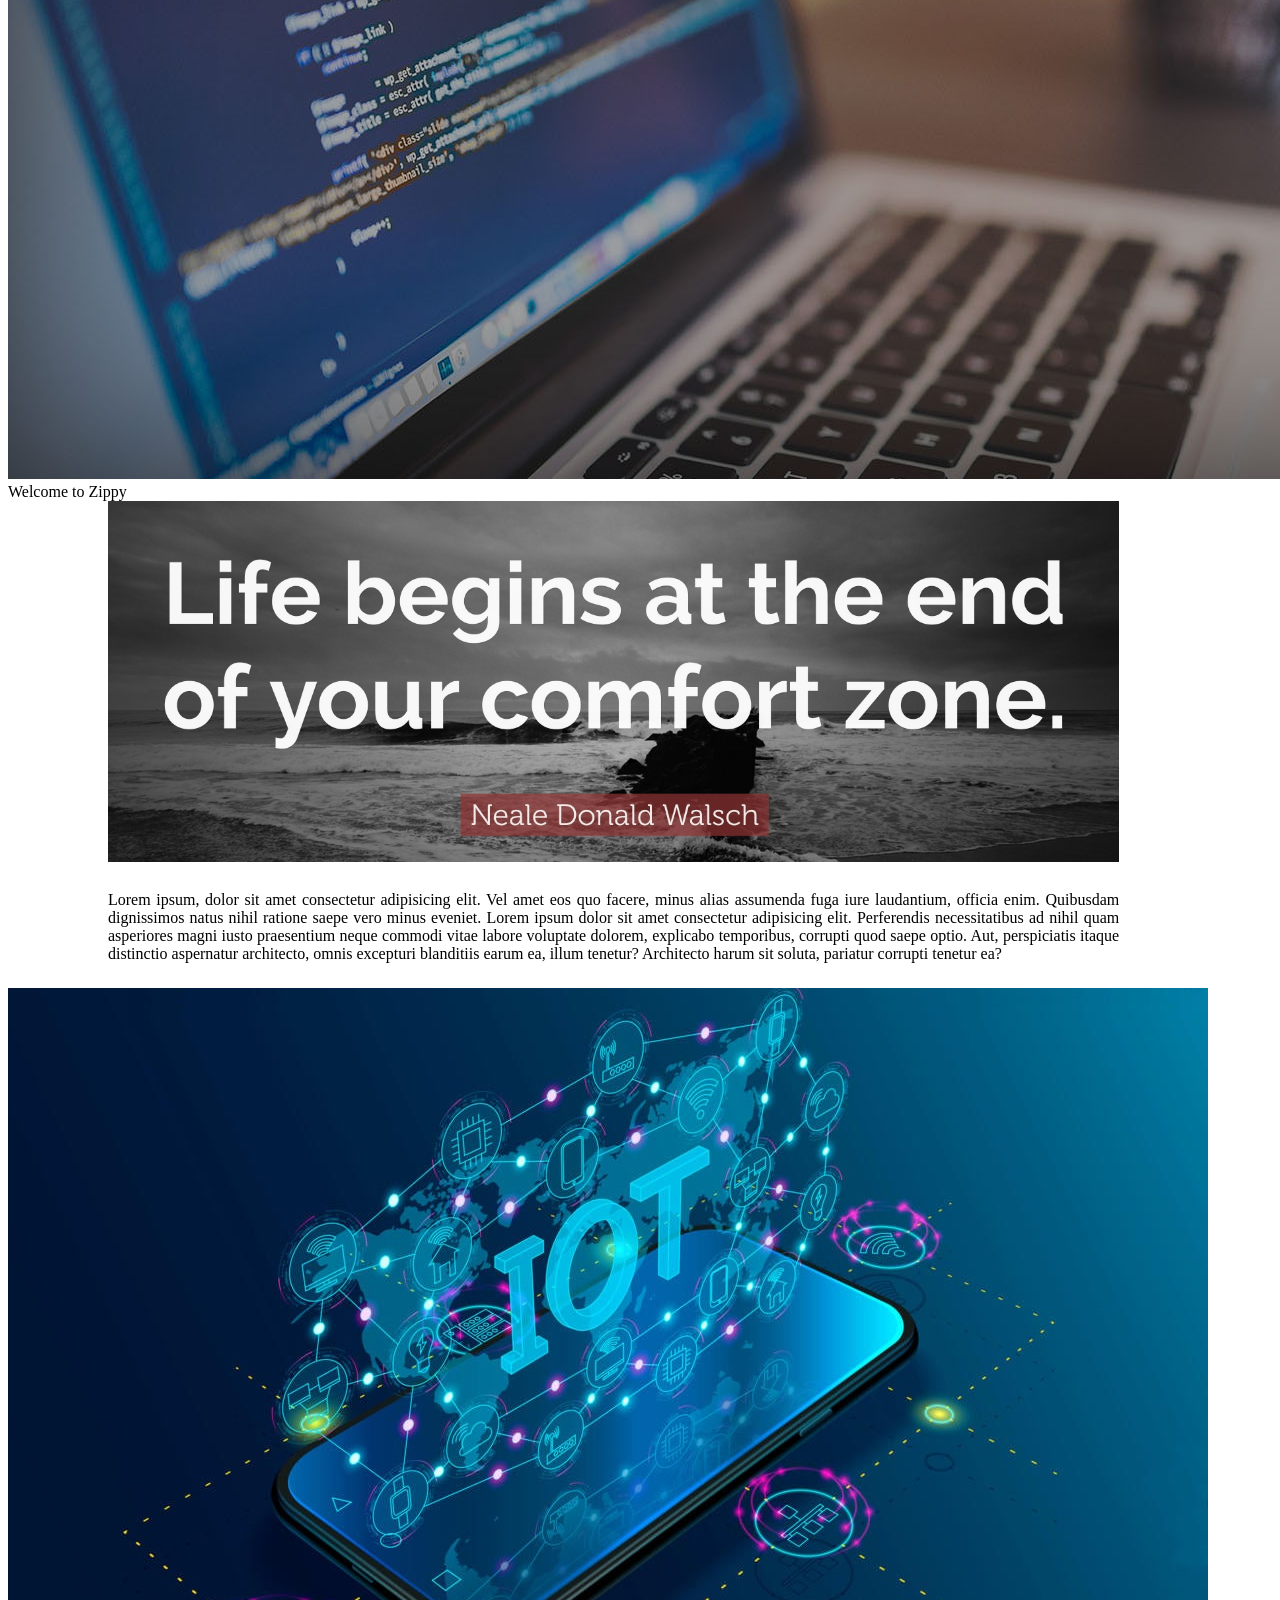
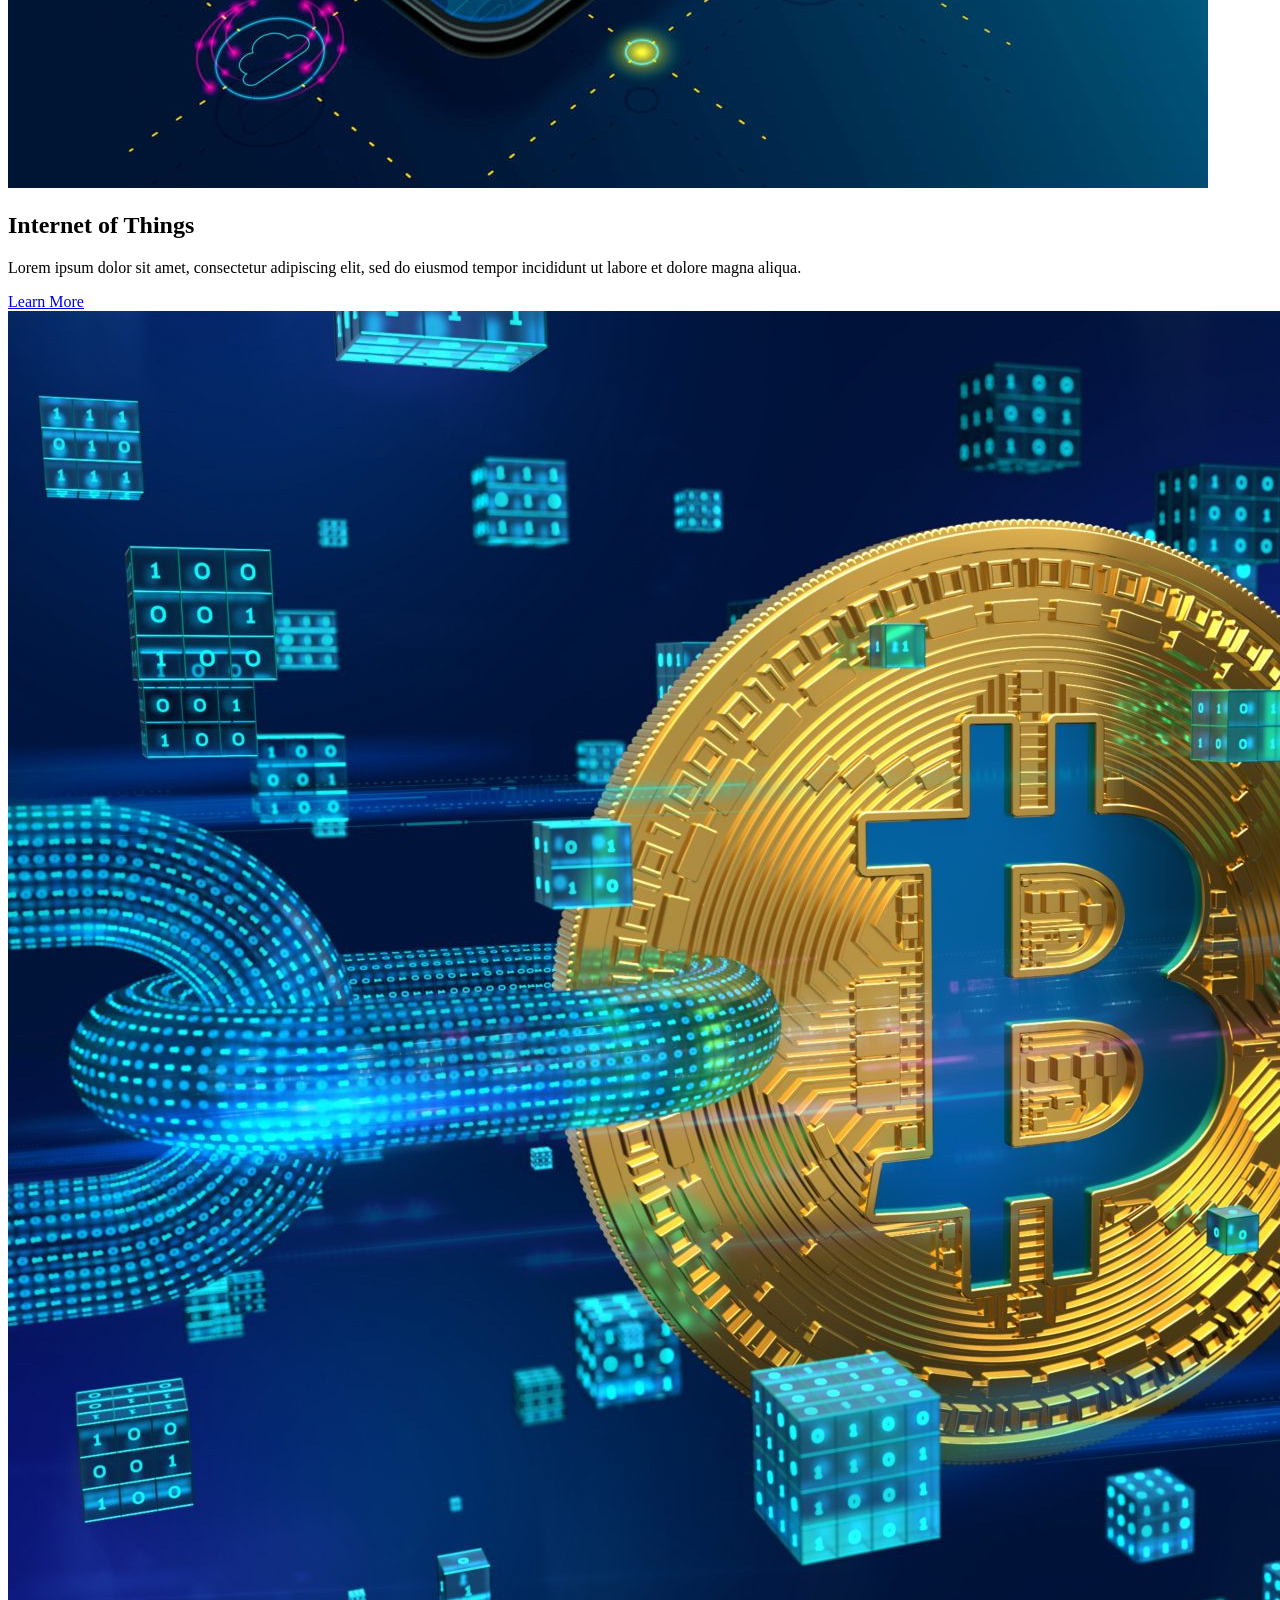
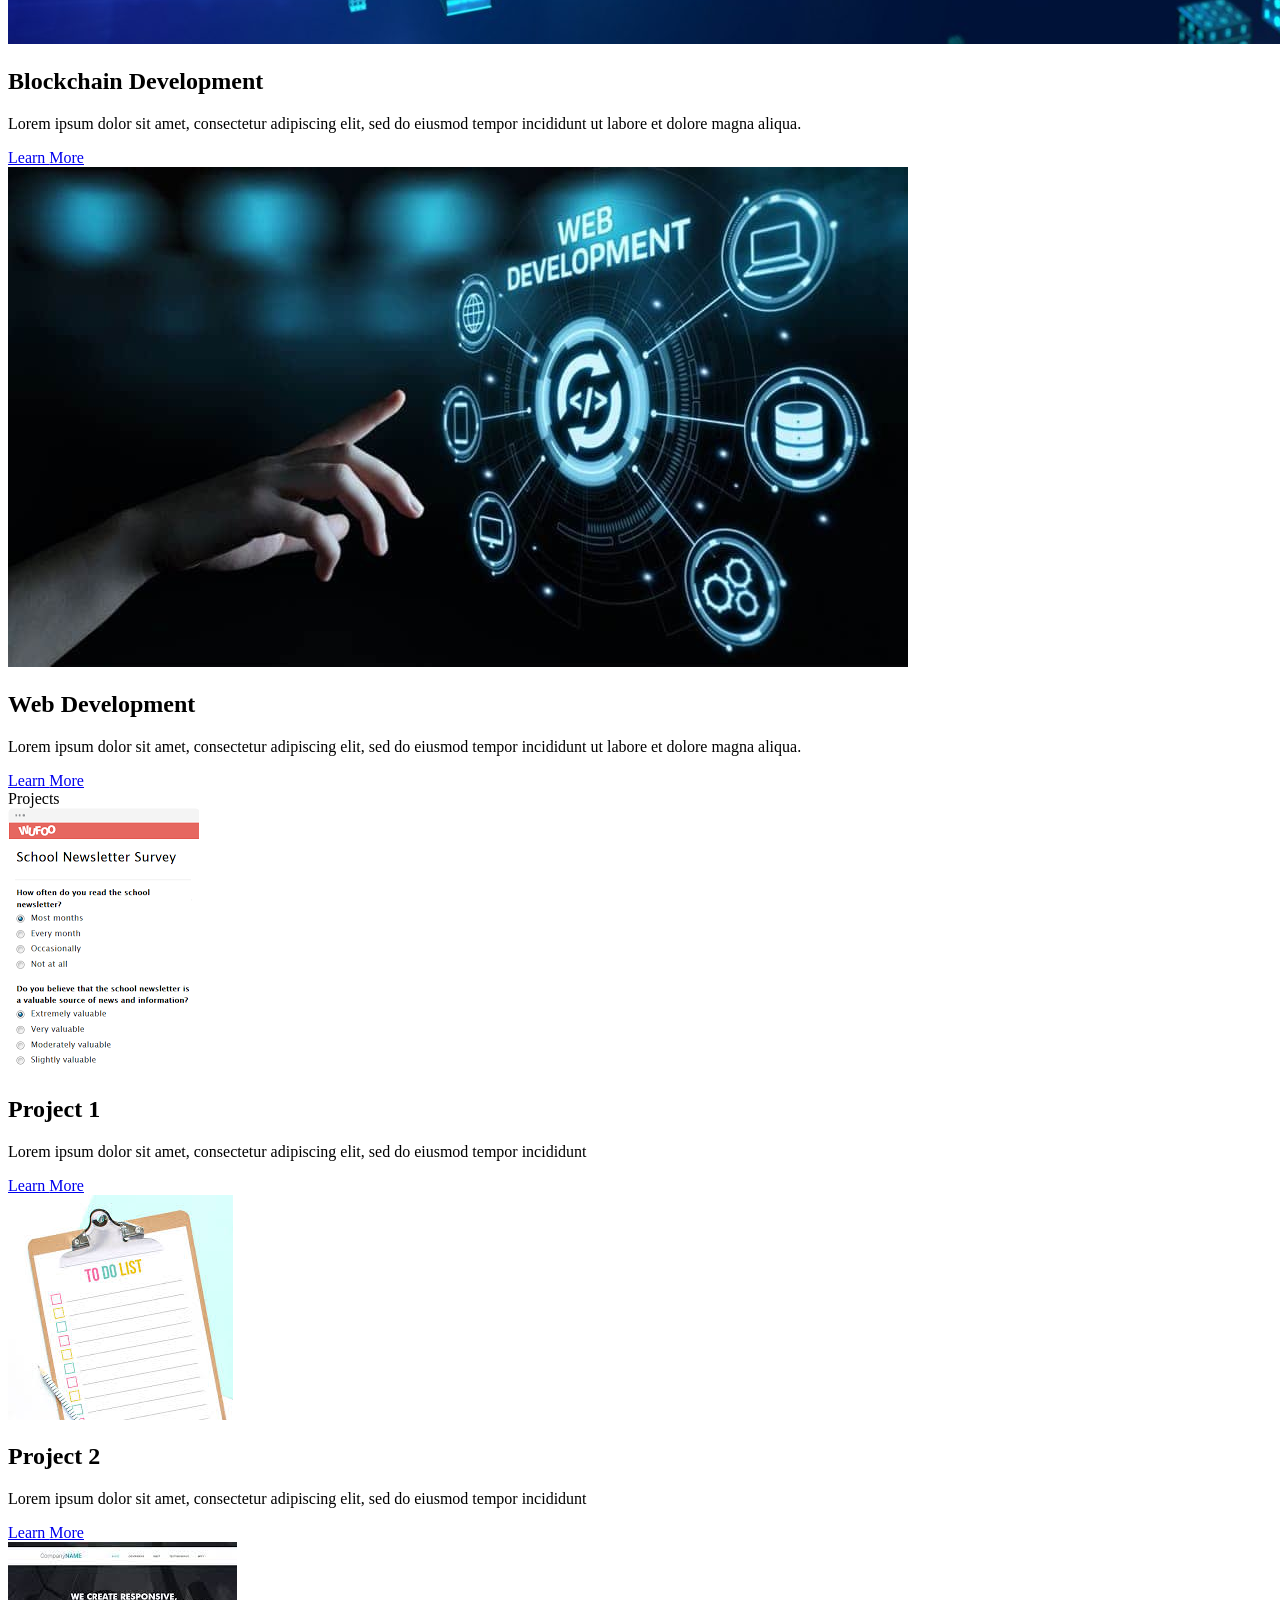
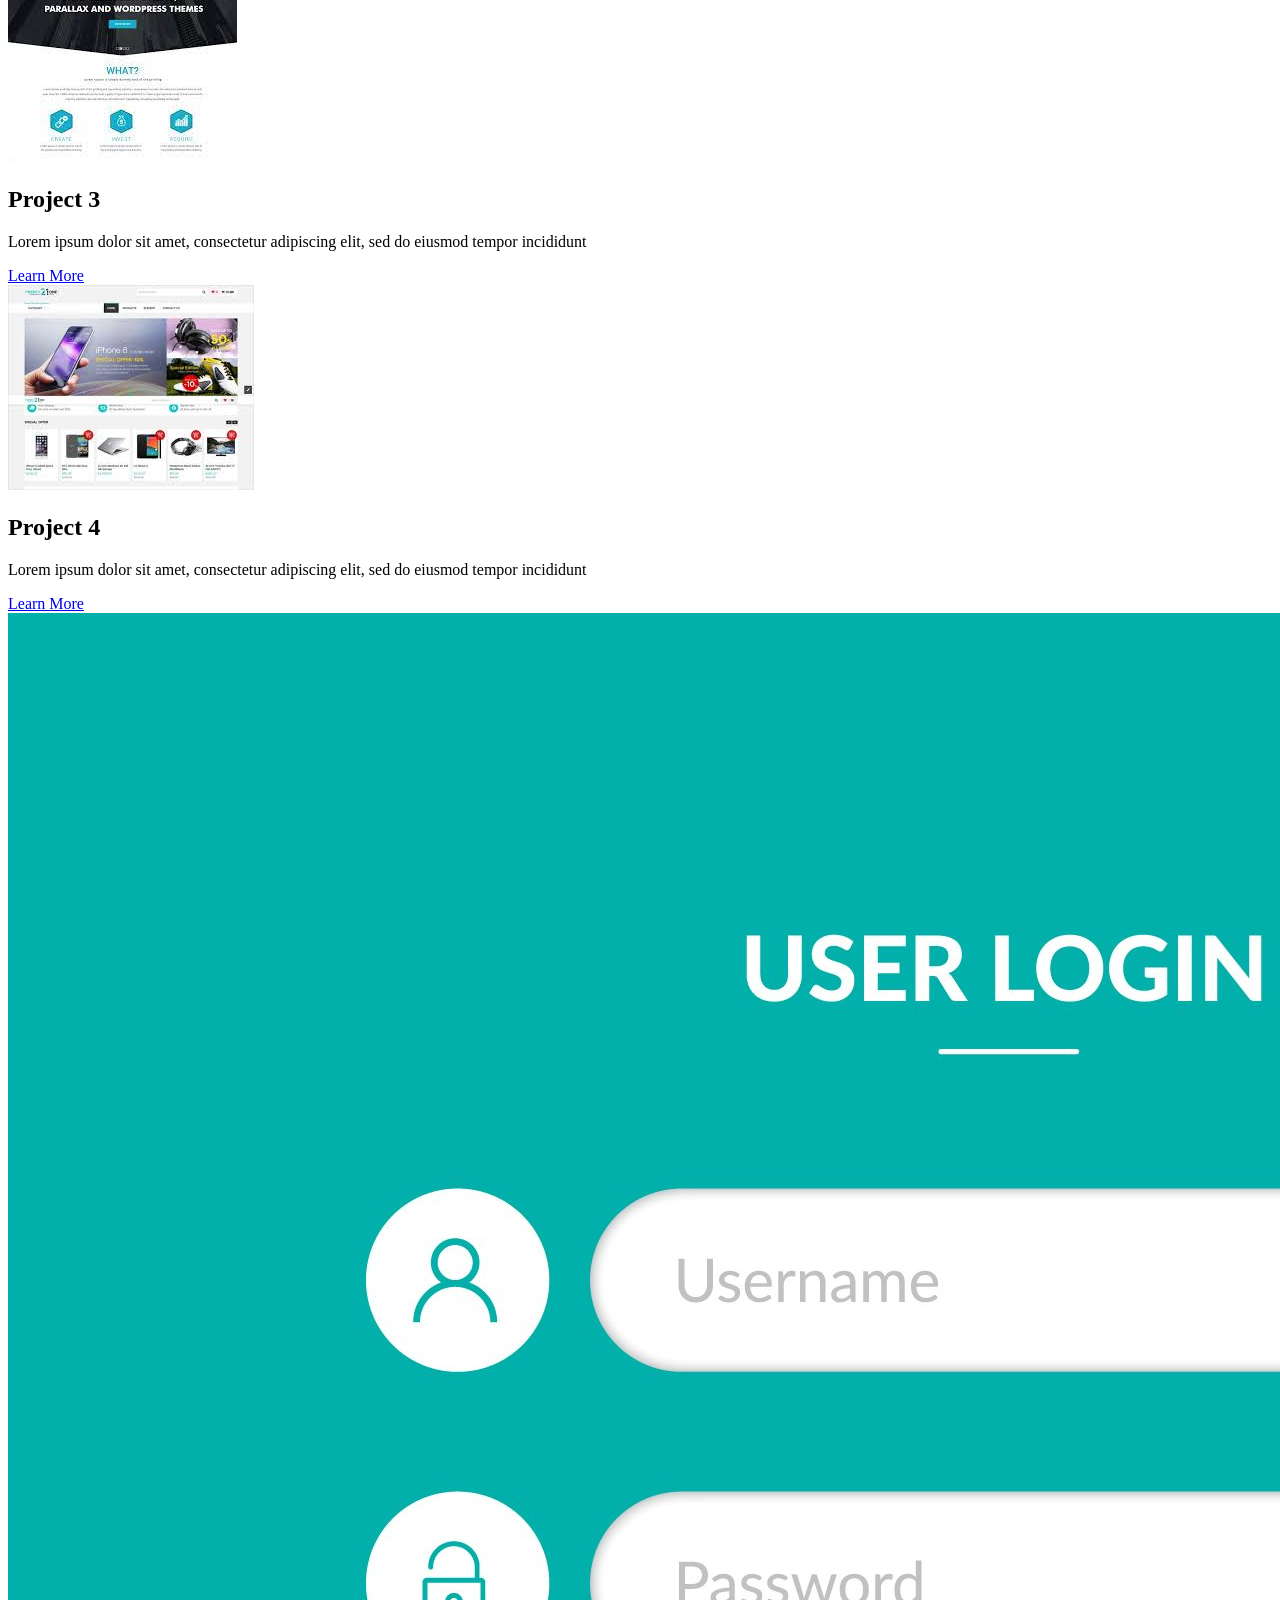
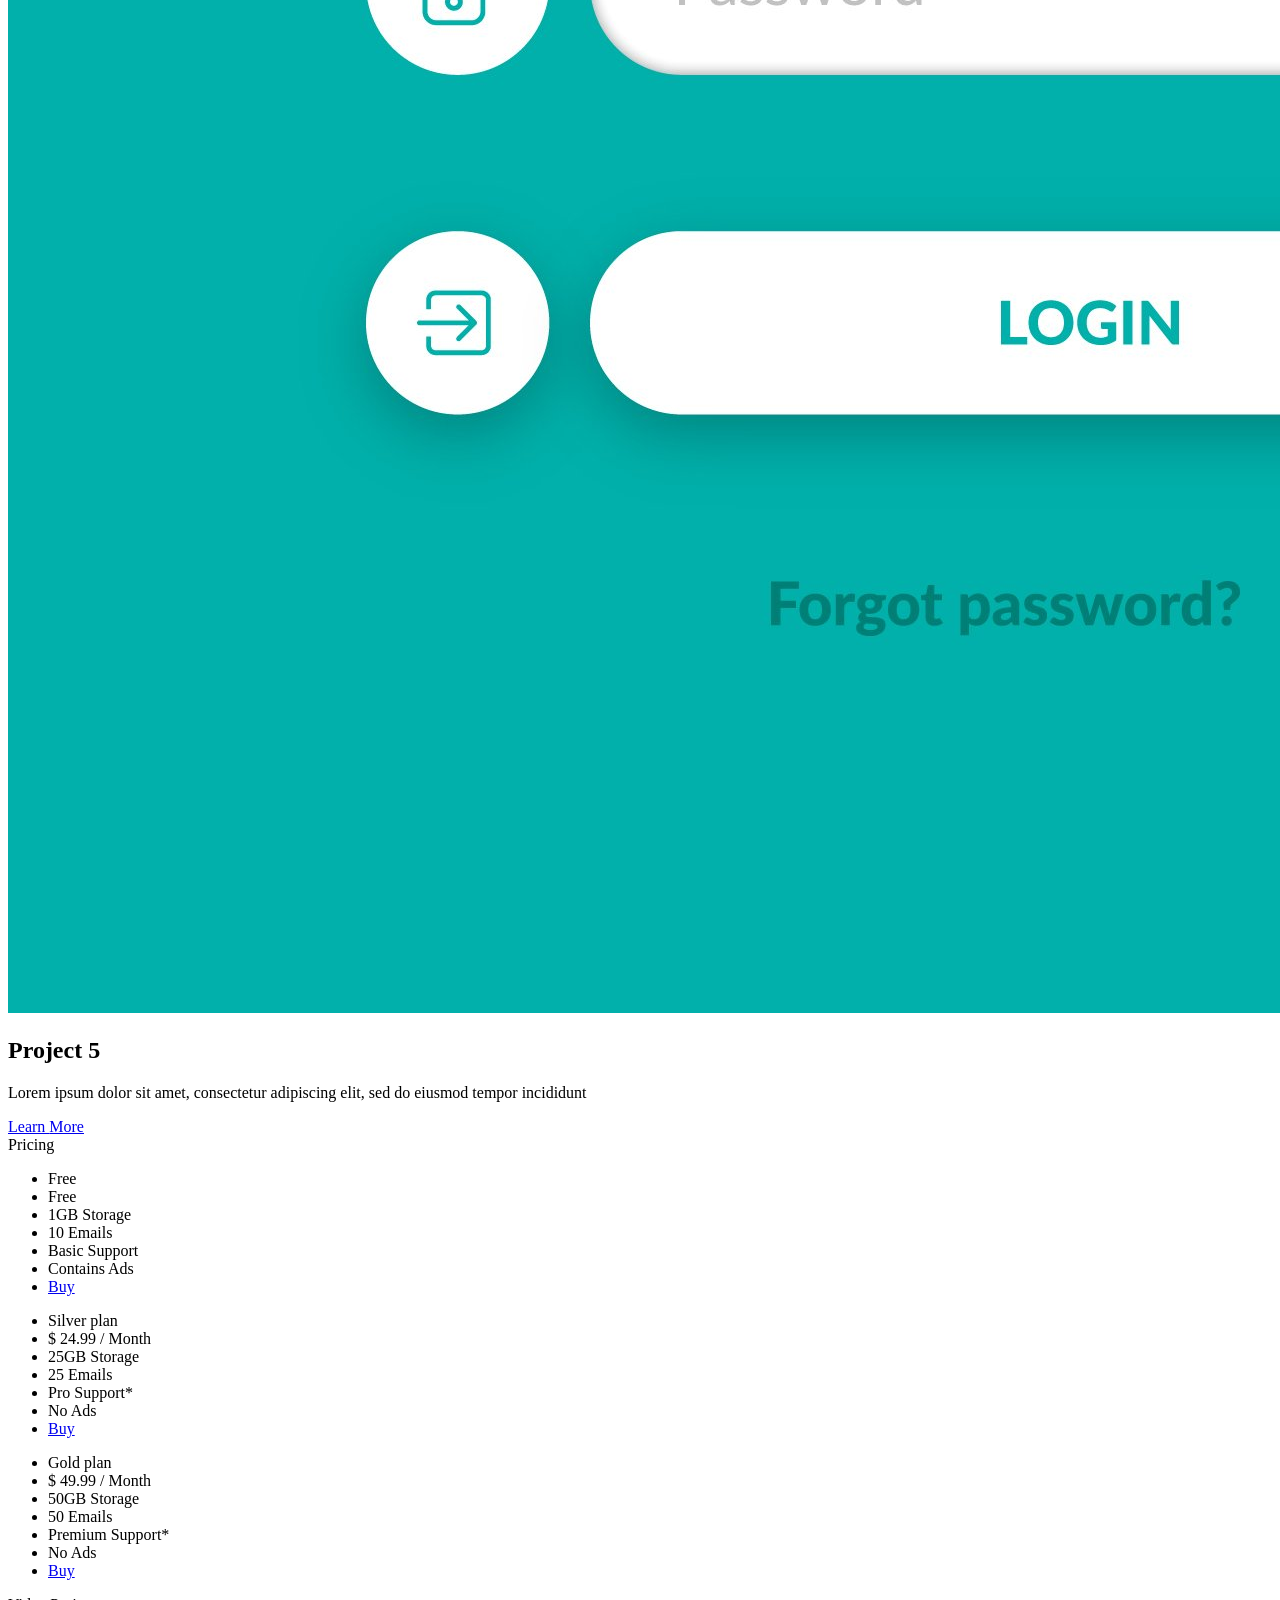
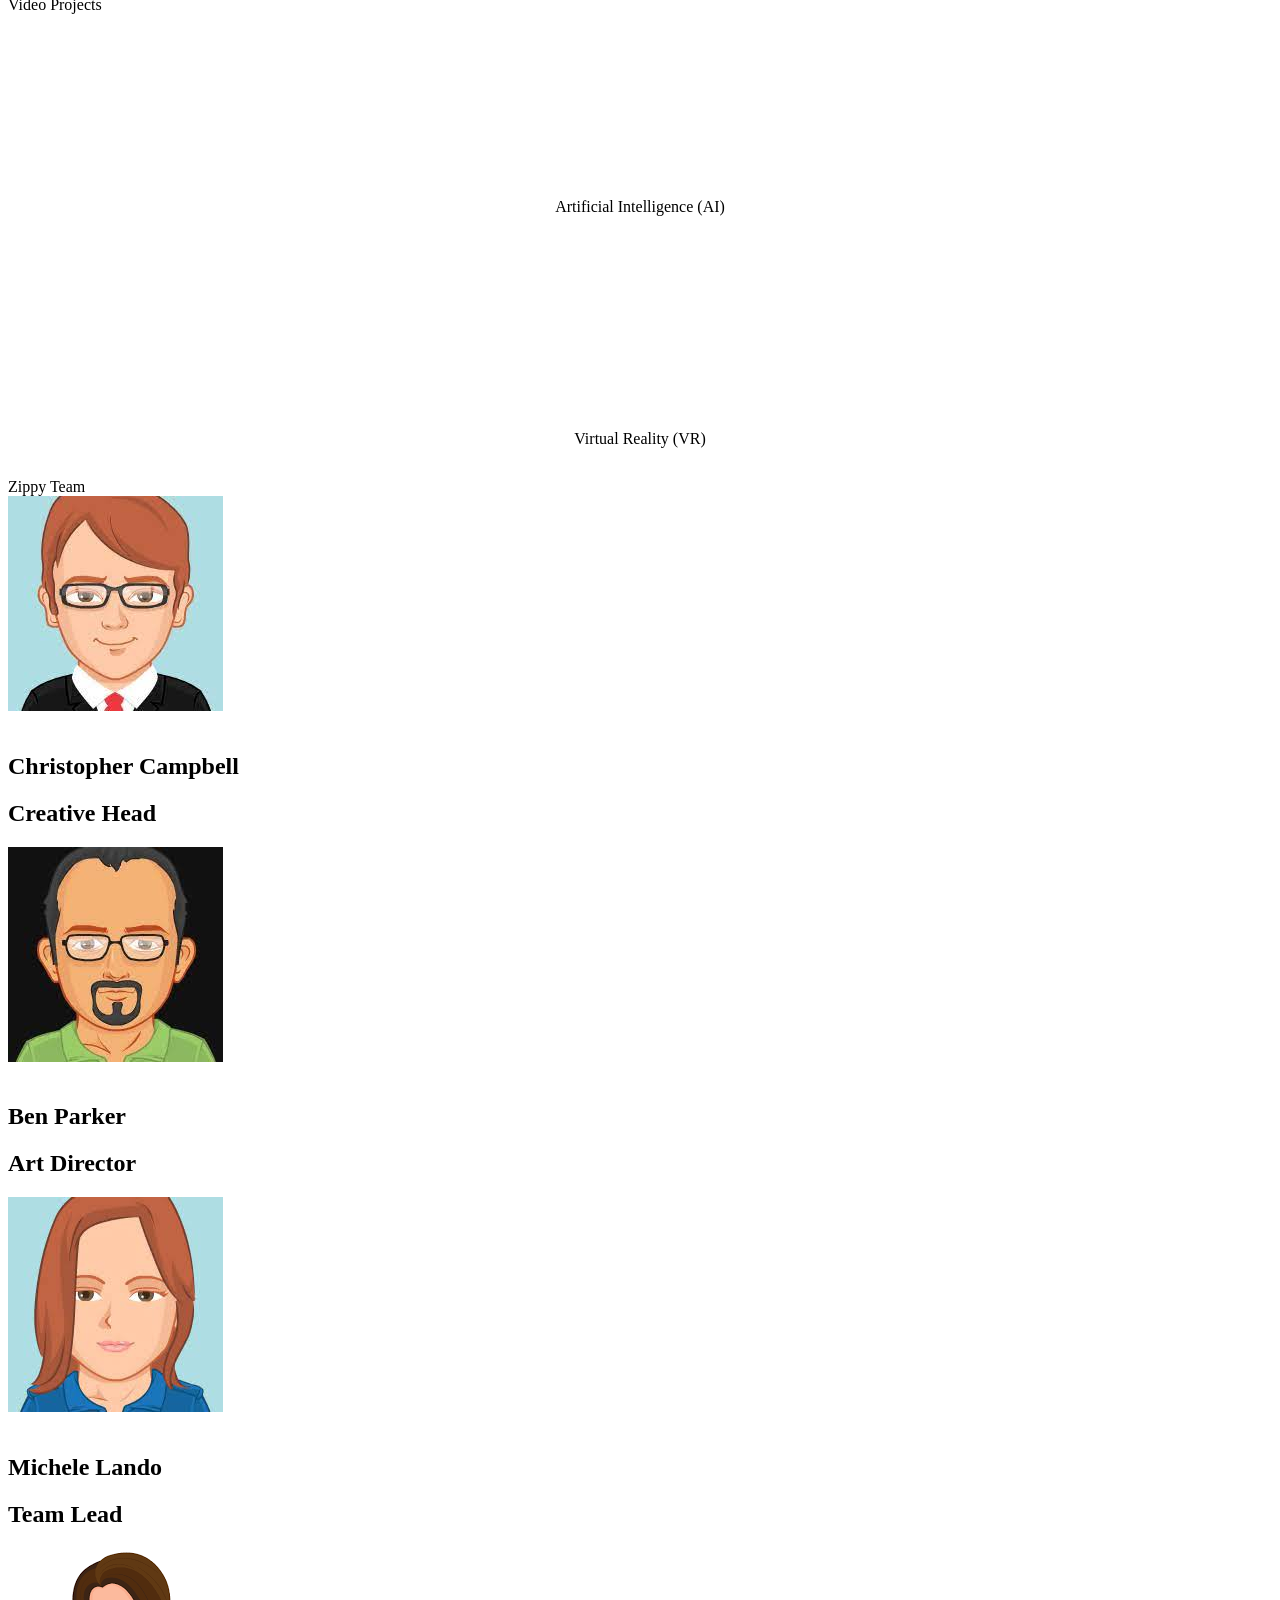
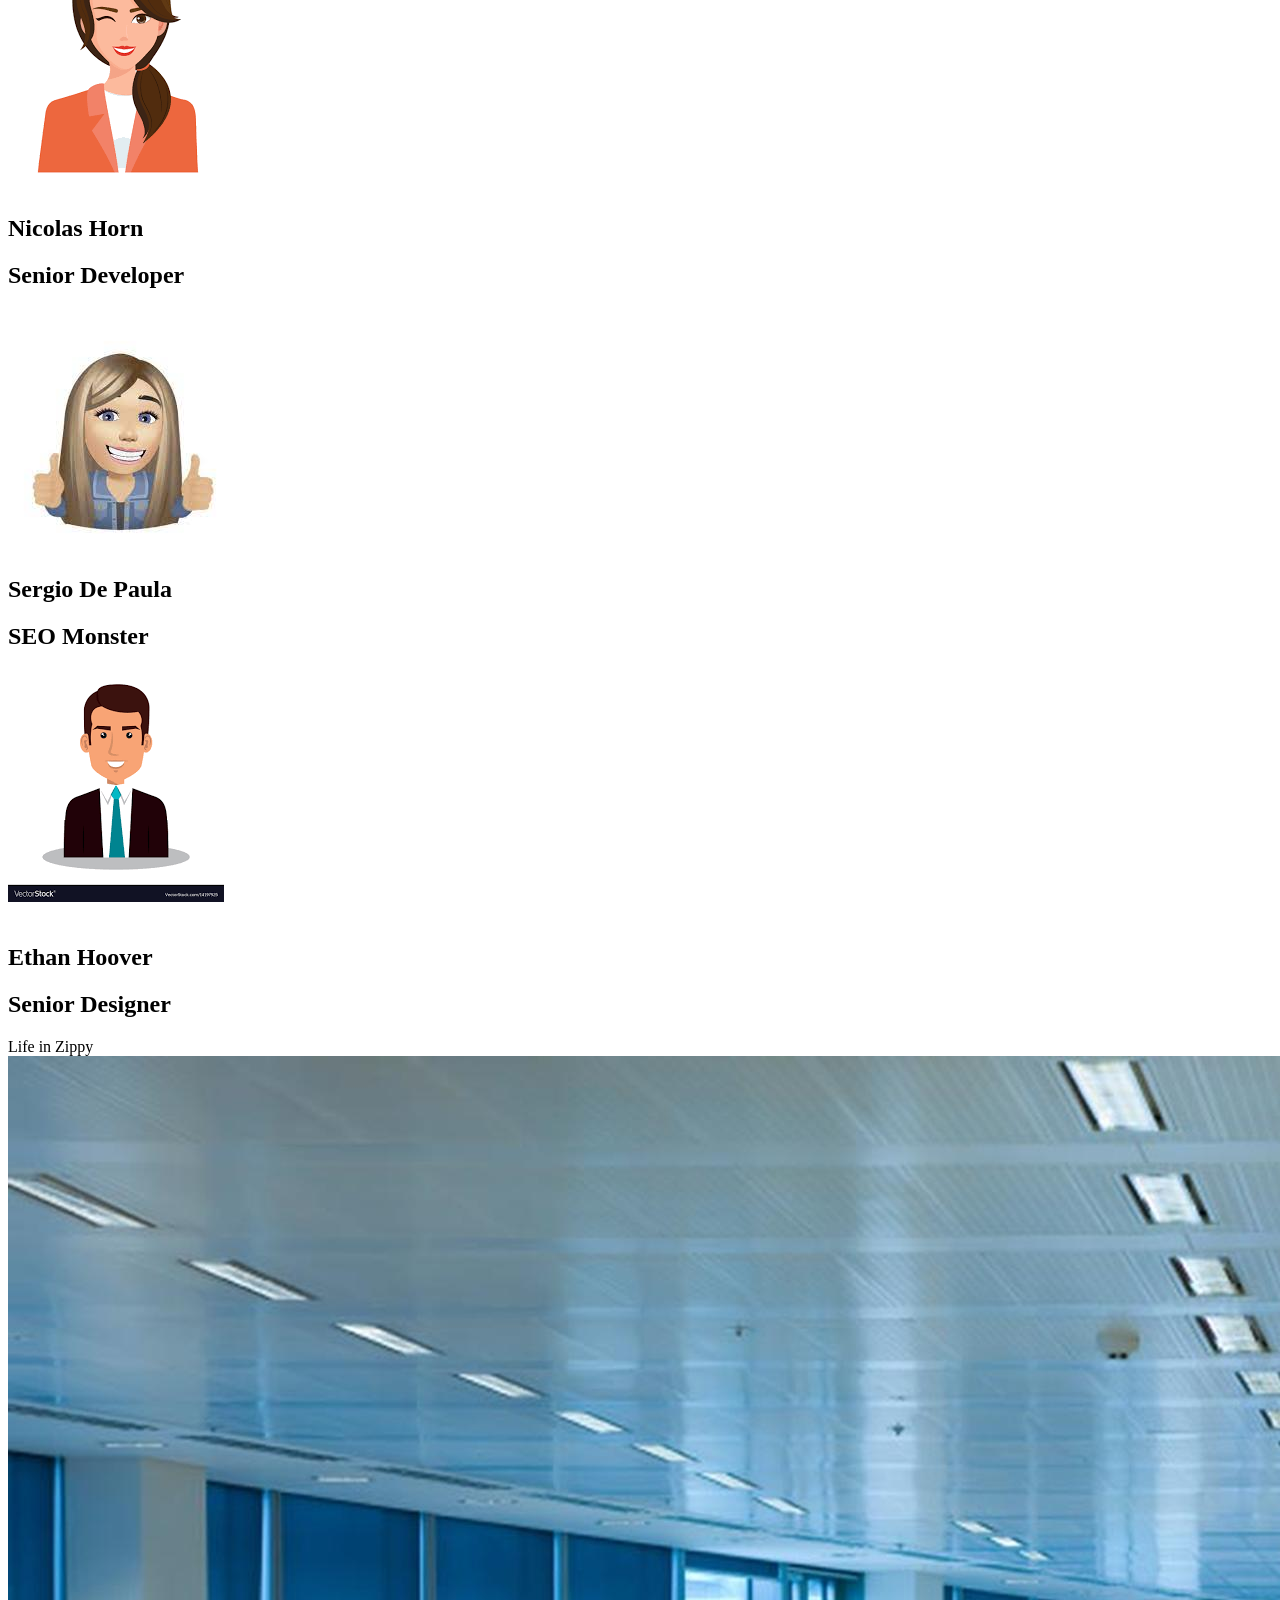
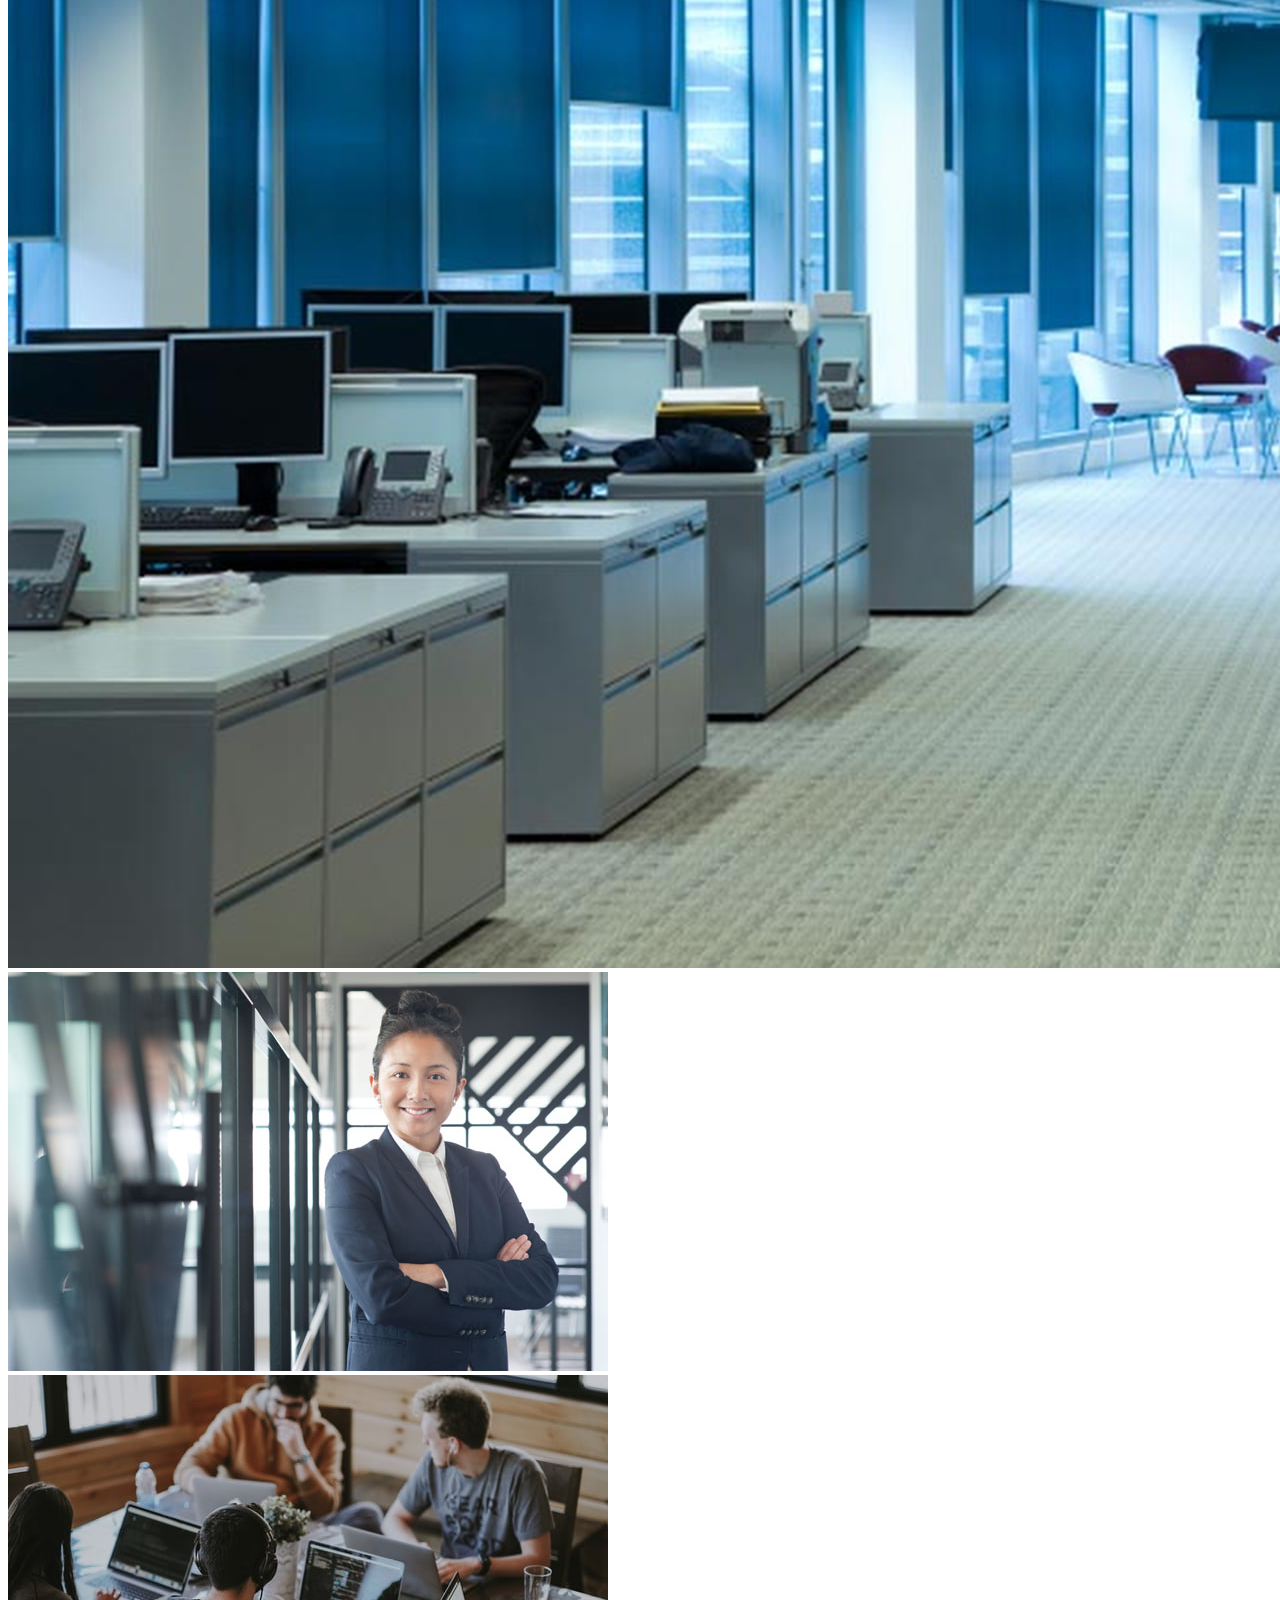
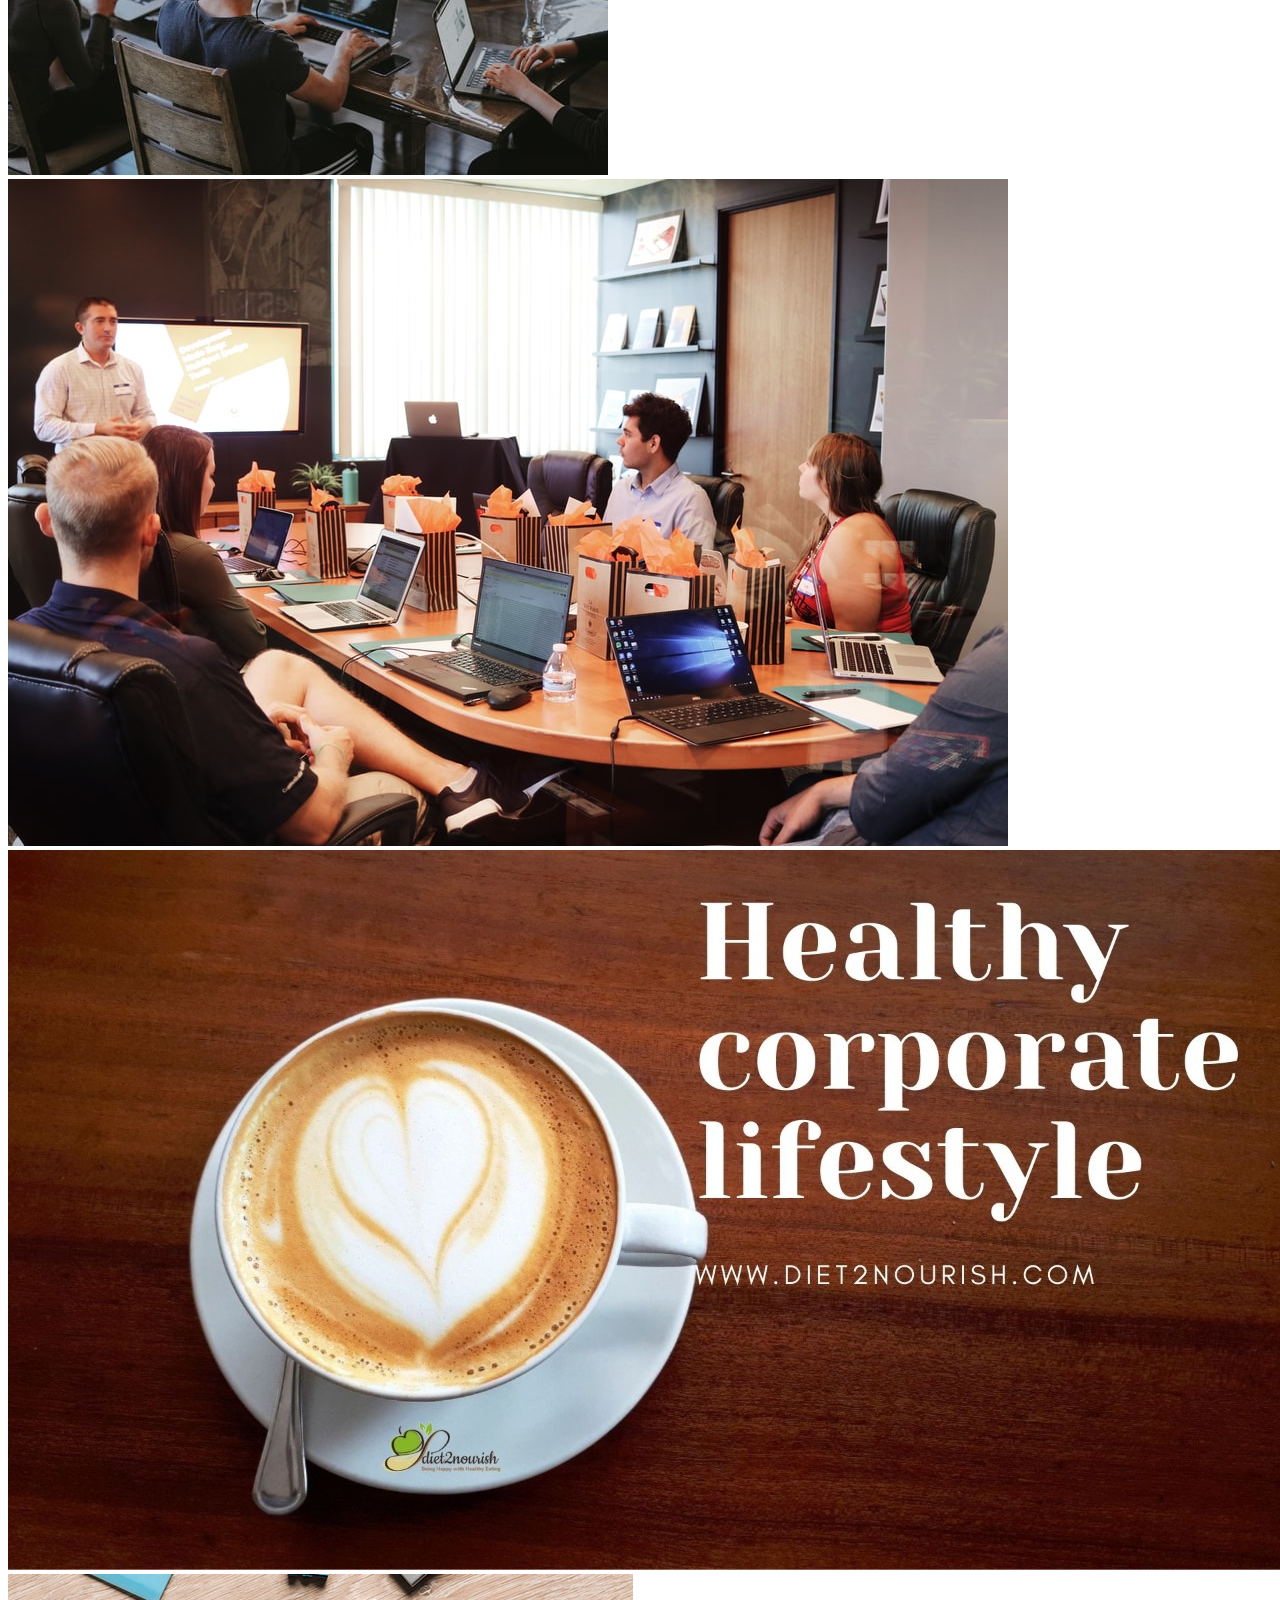
==== commit 1a4d408a: "Update lgmtask1.html" ====
--- a/lgmtask1.html
+++ b/lgmtask1.html
@@ -64,19 +64,19 @@
 
             <!-- Slides -->
             <div class="frame first">
-                <img src="t1\web10.jpg" alt="">
+                <img src="web10.jpg" alt="">
             </div>
 
             <div class="frame">
-                <img src="t1\web11.png" alt="">
+                <img src="web11.png" alt="">
             </div>
 
             <div class="frame">
-                <img src="t1\web1.jpg" alt="">
+                <img src="web1.jpg" alt="">
             </div>
 
             <div class="frame">
-                <img src="t1\web13.jpg" alt="">
+                <img src="web13.jpg" alt="">
             </div>
 
             <!-- Automatic Control (Optional)-->
@@ -103,7 +103,7 @@
     <!-- Welcome Section -->
     <section id="welcome">
         <div class="sections">Welcome to Zippy</div>
-        <div><img style="width: 80%; margin-left: 100px" src="t1\well.jpg" alt=""></div>
+        <div><img style="width: 80%; margin-left: 100px" src="well.jpg" alt=""></div>
 
         <div>
             <p style="margin: 25px 50px 25px 100px; text-align: justify; width: 80%;">
@@ -140,7 +140,7 @@
                 </div>
 
                 <div class="image">
-                    <img src="t1\webdevelopment.jpg" alt="">
+                    <img src="webdevelopment.jpg" alt="">
                     <div class="details">
                         <h2>Web <span>Development</span></h2>
                         <p>Lorem ipsum dolor sit amet, consectetur adipiscing elit, sed do eiusmod tempor incididunt ut labore et dolore magna aliqua.</p>
@@ -273,7 +273,7 @@
         </div>
         <div class="video-column">
             <div>
-                <video class="video" id="vid2" src="t1\vr.mp4"></video>
+                <video class="video" id="vid2" src="vr1.mp4"></video>
             </div>
             <div style="text-align: center; padding: 30px;">Virtual Reality (VR)</div>
         </div>
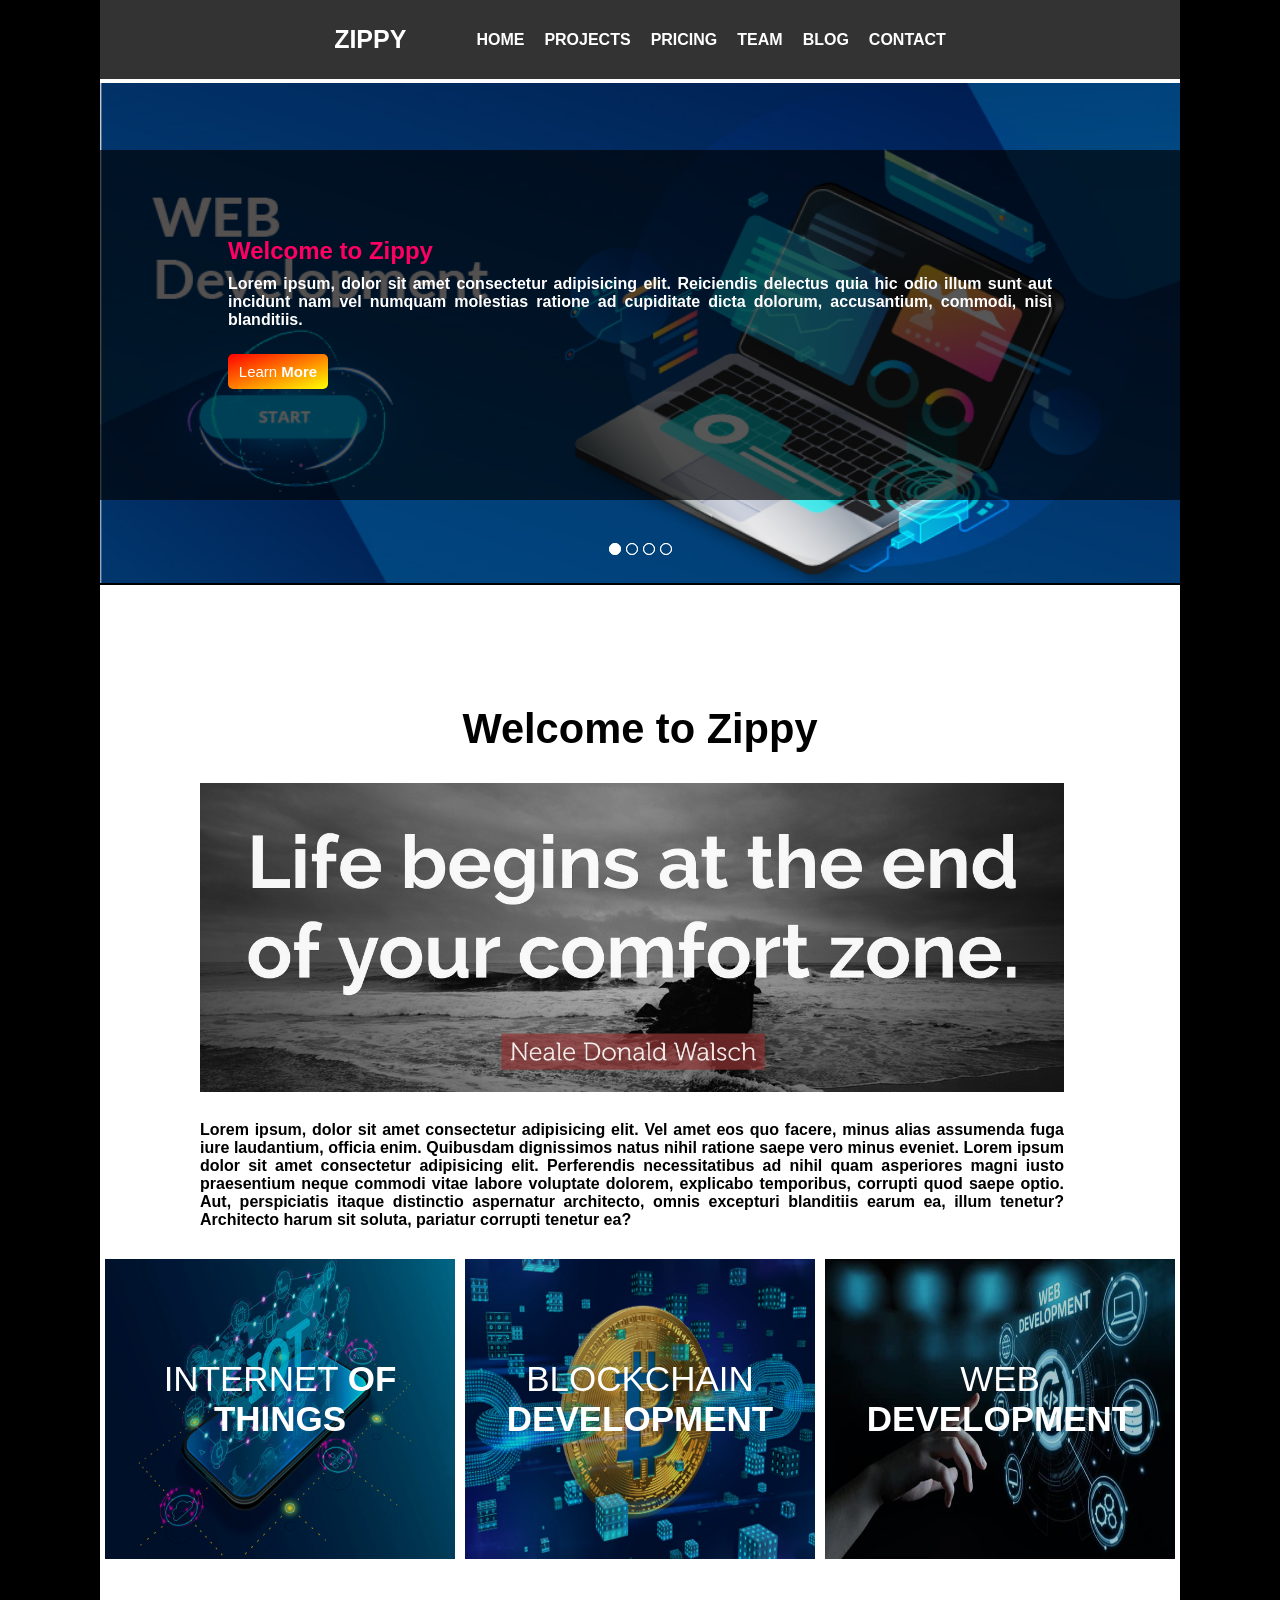
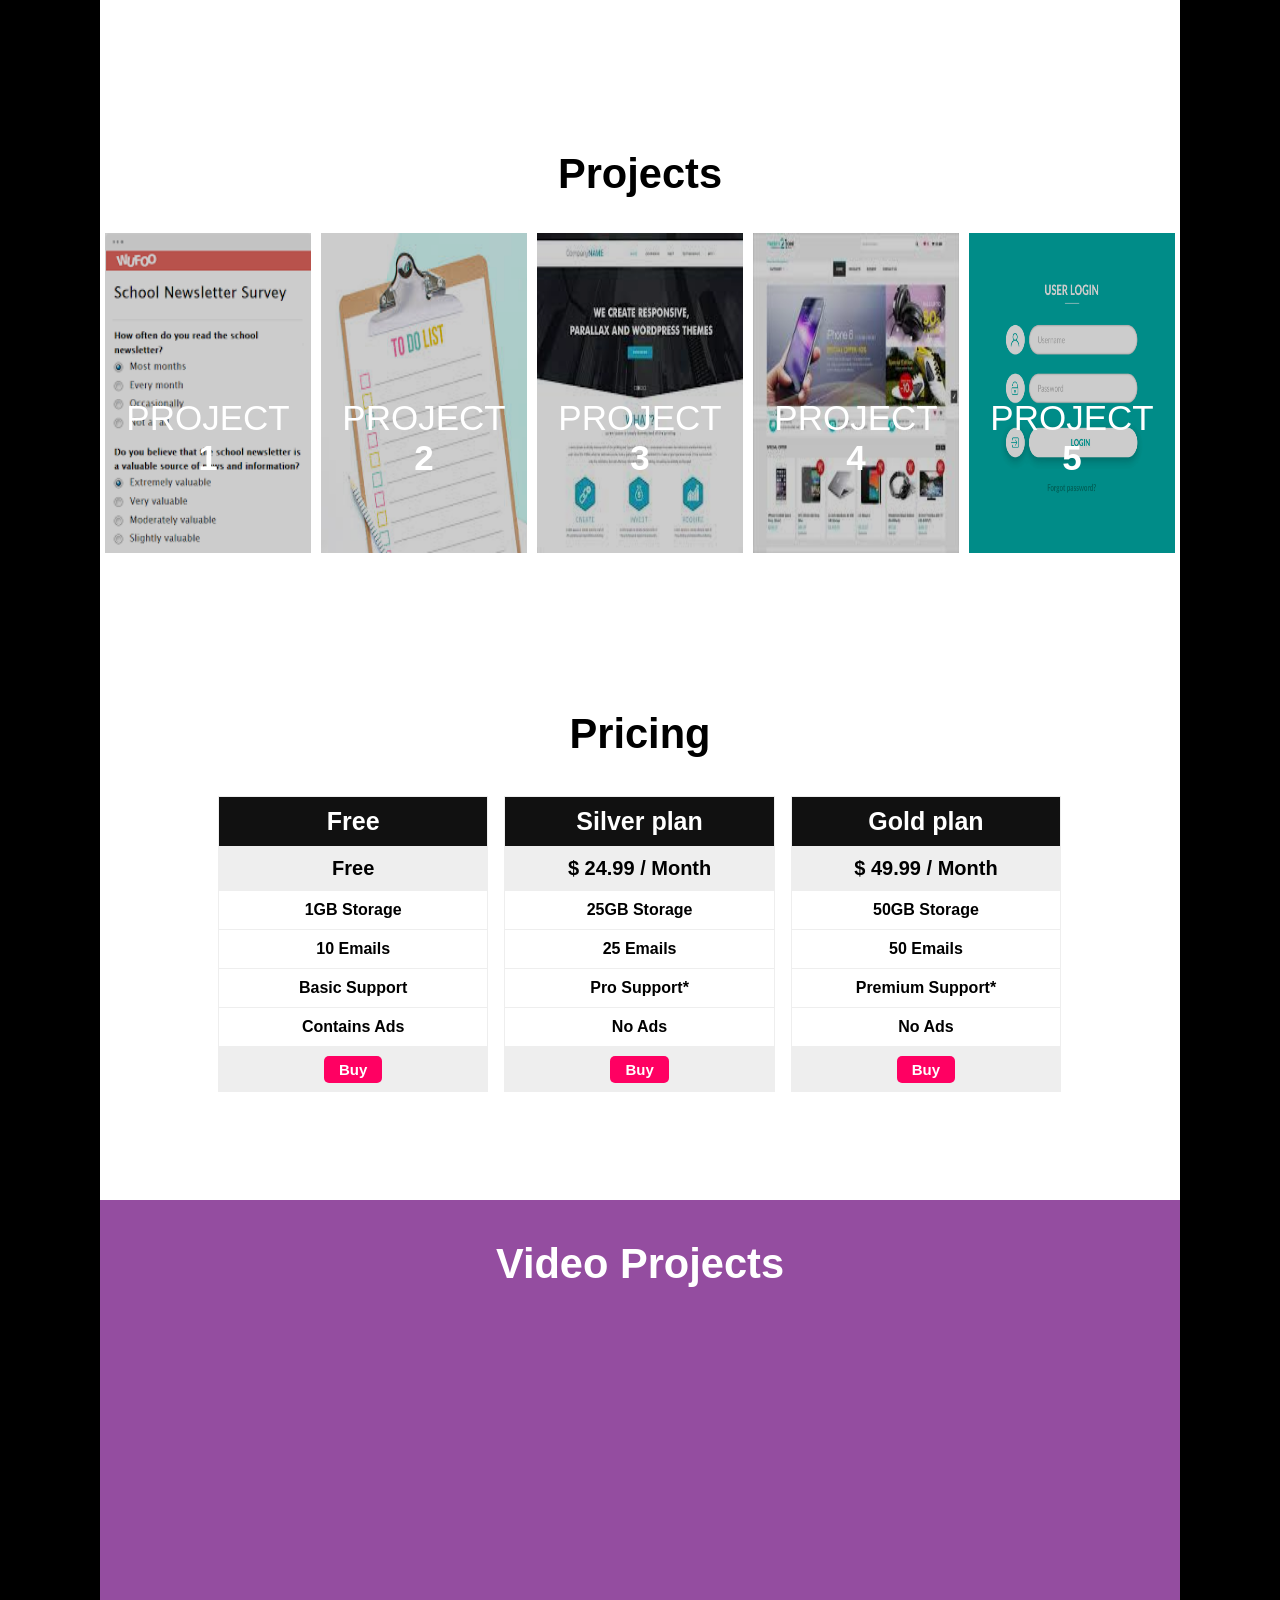
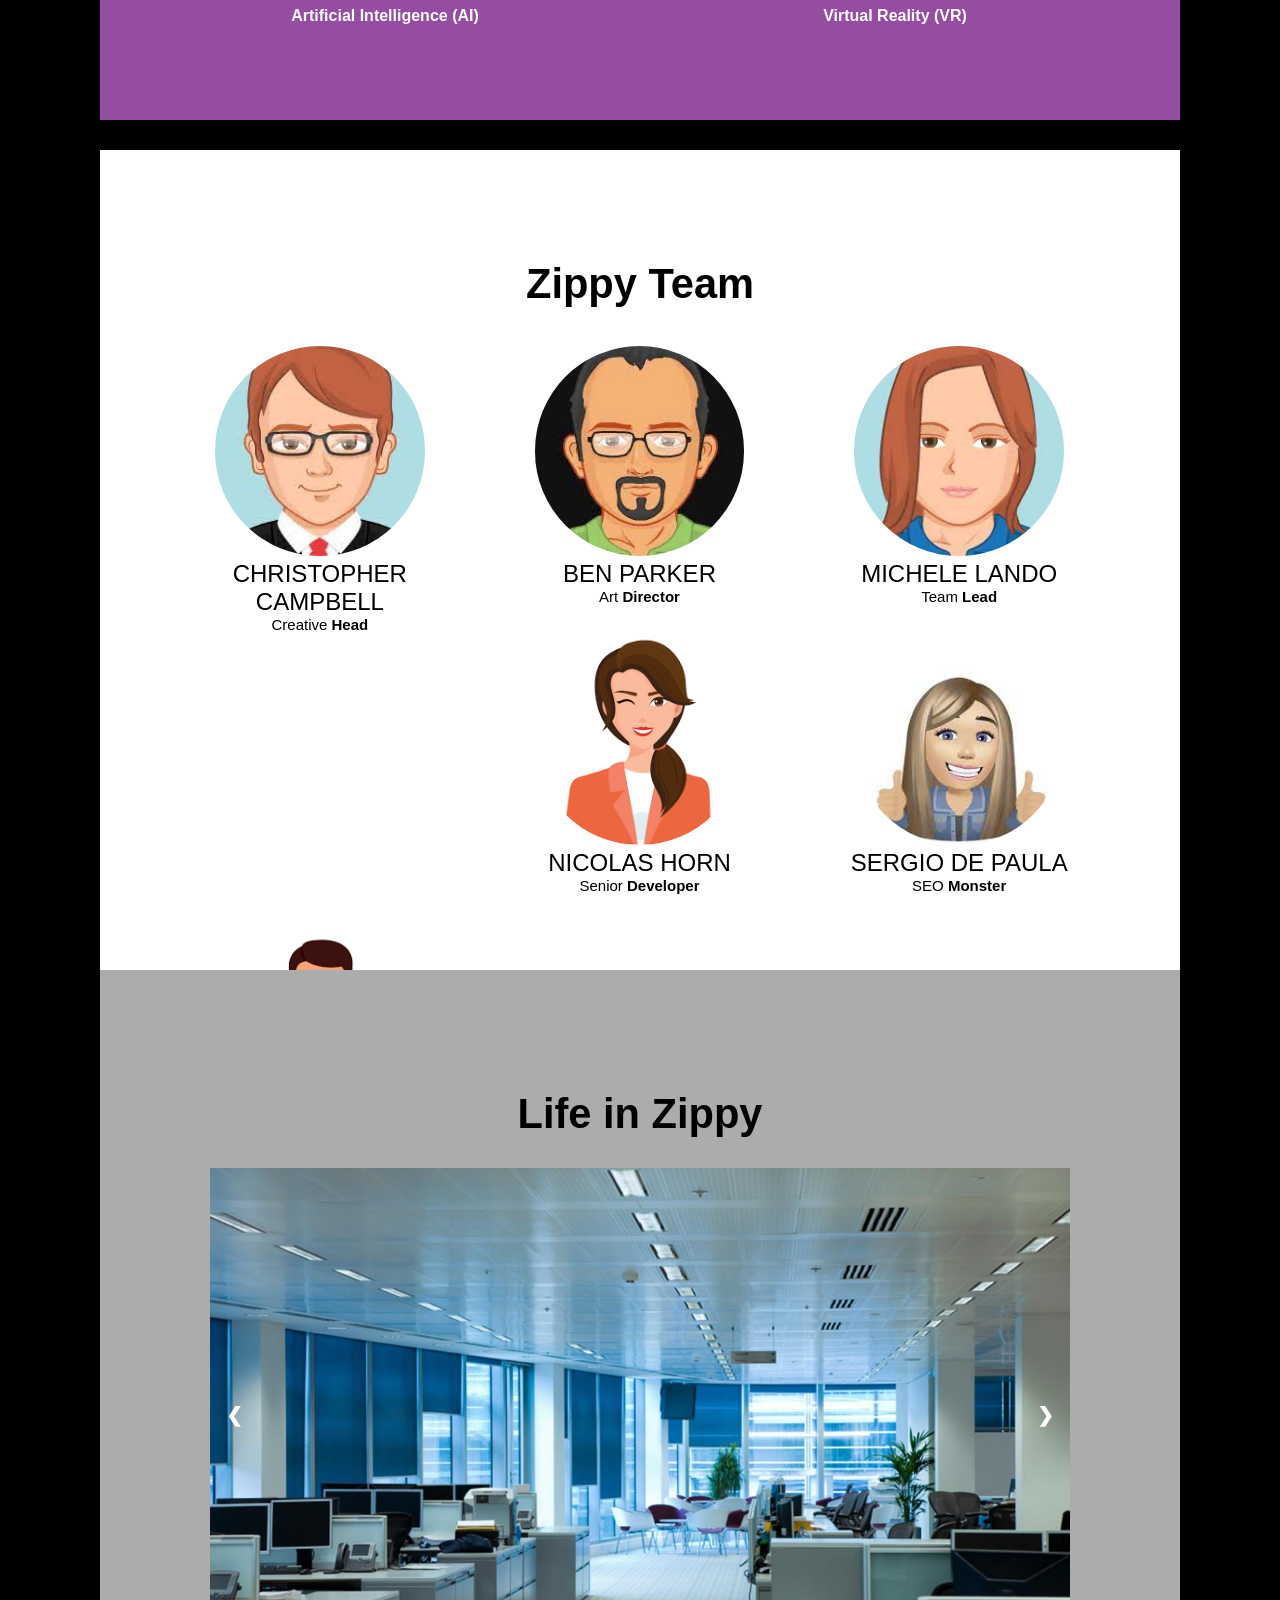
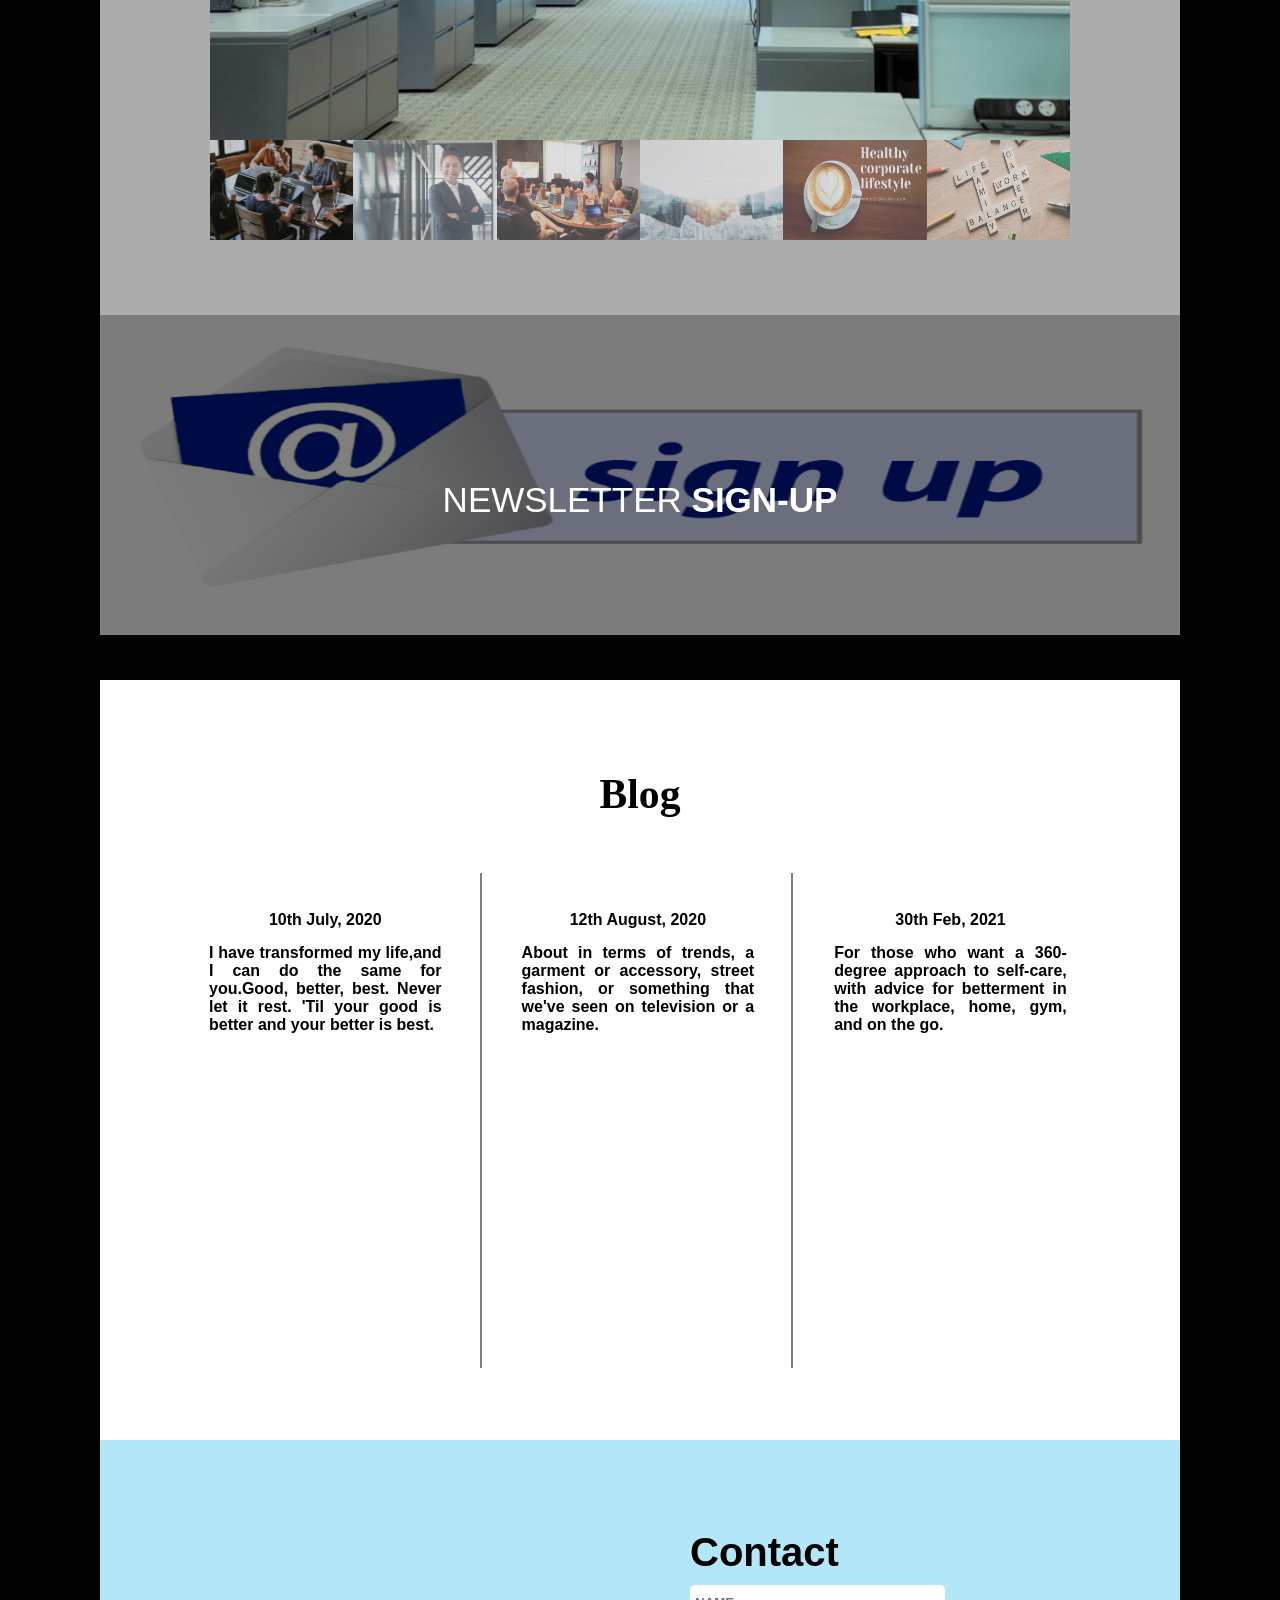
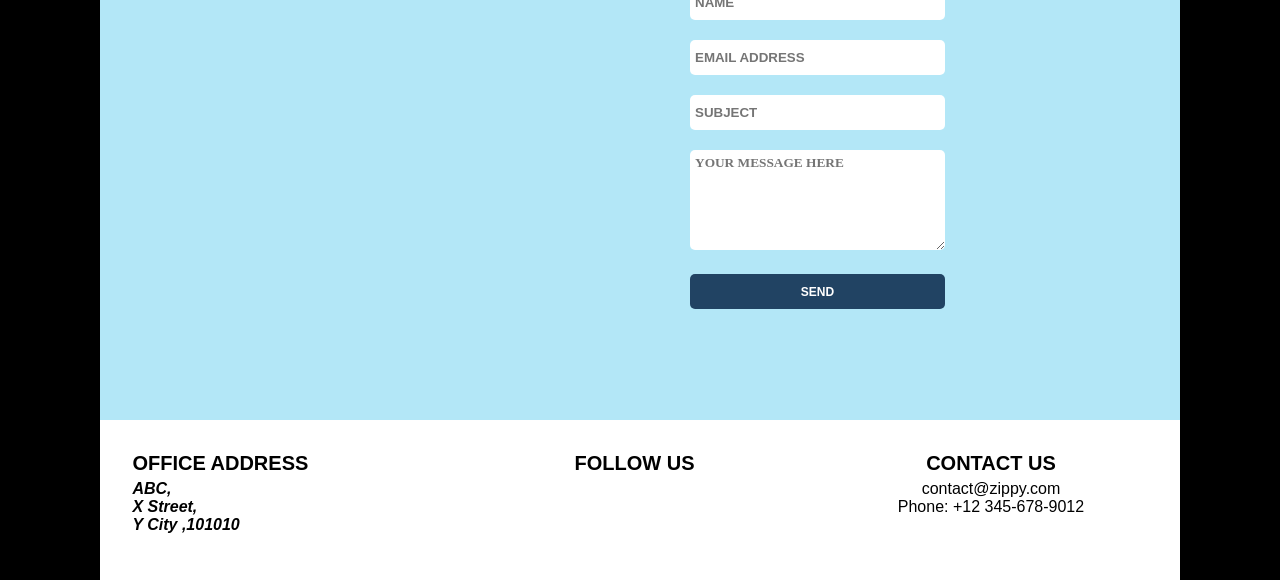
==== commit e5cd0226: "Update lgmtask1.html" ====
--- a/lgmtask1.html
+++ b/lgmtask1.html
@@ -8,7 +8,7 @@
     <meta http-equiv="X-UA-Compatible" content="IE=edge">
     <meta name="viewport" content="width=device-width, initial-scale=1.0">
     <!-- CSS File -->
-    <link rel="stylesheet" href="CSS/styles.css">
+    <link rel="stylesheet" href="styles.css">
 
     <!-- Favicon -->
     <link rel="shortcut icon" href="t1/task.png" type="image/x-icon">
@@ -605,7 +605,7 @@
     <!-- Footer Ends -->
 
     <!-- JavaScript File -->
-    <script src="JS/script.js"></script>
+    <script src="script.js"></script>
     <!-- Google Map API -->
     <script src="https://maps.googleapis.com/maps/api/js?key=AIzaSyDxo801nwBotwJktiUa5O3LXZi4AZICL88&callback=myMap">
     </script>
--- a/styles.css
+++ b/styles.css
@@ -0,0 +1,991 @@
+@import url('https://fonts.googleapis.com/css2?family=Exo+2:wght@300;400&family=Open+Sans:ital,wght@0,300;0,400;0,600;0,700;0,800;1,300;1,400;1,600;1,700;1,800&display=swap');
+* {
+    margin: 0;
+    padding: 0;
+    box-sizing: border-box;
+}
+
+body {
+    height: 100vh;
+    display: flex;
+    justify-content: center;
+    background: #000000;
+}
+
+html {
+    font-family: 'Open Sans', sans-serif;
+    font-weight: bold;
+    scroll-behavior: smooth;
+    overflow-x: hidden
+}
+
+section {
+    position: absolute;
+    background: #ffffffff;
+    width: 1080px;
+    height: auto;
+}
+
+#top {
+    padding: 5% 10% 5% 10%;
+    background: rgba(0, 0, 0, 0.658);
+    z-index: 2;
+    margin-top: 150px;
+    height: 350px;
+    align-content: center;
+}
+
+#top h2 {
+    font-weight: bolder;
+    color: #ff0062;
+}
+
+#top p {
+    font-weight: bold;
+    text-align: justify;
+    color: #ffff;
+    margin-top: 10px;
+}
+
+.slide-btn {
+    background-image: linear-gradient(to bottom right, red, yellow);
+    border: none;
+    color: white;
+    text-align: center;
+    text-decoration: none;
+    font-size: 15px;
+    border-radius: 5px;
+    width: 100px;
+    height: 35px;
+}
+
+.slide-btn:hover {
+    opacity: 0.6;
+}
+
+span {
+    font-weight: 900;
+}
+
+
+/* CSS for Navbar */
+
+#nav {
+    width: 1080px;
+    height: 84px;
+}
+
+.navbar {
+    position: fixed;
+    display: flex;
+    overflow: hidden;
+    justify-content: center;
+    align-items: center;
+    background-color: rgba(0, 0, 0, 0.8);
+    z-index: 999;
+    width: 1080px;
+}
+
+.nav-list {
+    display: flex;
+    justify-content: center;
+    align-items: center;
+    color: black;
+}
+
+.nav-list li {
+    list-style: none;
+    padding: 25px 10px;
+}
+
+.nav-list li a {
+    text-decoration: none;
+    color: rgb(255, 255, 255);
+}
+
+#brand {
+    padding-right: 60px;
+    font-size: 25px;
+    font-weight: bold;
+}
+
+.nav-list li a:hover {
+    text-decoration: none;
+    color: rgb(255, 174, 0);
+}
+
+
+/* CSS for Carousel */
+
+.carousel {
+    margin-top: 83px;
+    width: 1080px;
+    height: 500px;
+    overflow: hidden;
+}
+
+.frames {
+    width: 500%;
+    height: 500px;
+    display: flex;
+}
+
+.frames input {
+    display: none;
+}
+
+.frame {
+    width: 20%;
+    transition: 2s;
+}
+
+.frame img {
+    width: 1080px;
+    height: 500px;
+}
+
+
+/* For Manual Carousel Control */
+
+.manual-control {
+    position: absolute;
+    width: 1080px;
+    margin-top: -40px;
+    display: flex;
+    justify-content: center;
+    visibility: visible;
+}
+
+.manual-control label {
+    border: 1px solid #ffffff;
+    padding: 5px;
+    border-radius: 50%;
+    cursor: pointer;
+    transition: 1s;
+}
+
+.manual-control label:not(:last-child) {
+    margin-right: 5px;
+}
+
+.manual-control label:hover {
+    background: rgba(255, 255, 255, 0.6);
+}
+
+#radio1:checked~.first {
+    margin-left: 0;
+}
+
+#radio2:checked~.first {
+    margin-left: -20%;
+}
+
+#radio3:checked~.first {
+    margin-left: -40%;
+}
+
+#radio4:checked~.first {
+    margin-left: -60%;
+}
+
+
+/* For Automatic Carousel Control */
+
+.auto-control {
+    position: absolute;
+    display: flex;
+    width: 1080px;
+    justify-content: center;
+    margin-top: 460px;
+}
+
+.auto-control div {
+    border: 1px solid #ffffff;
+    padding: 5px;
+    border-radius: 10px;
+    transition: 1s;
+}
+
+.auto-control div:not(:last-child) {
+    margin-right: 5px;
+}
+
+#radio1:checked~.auto-control .auto-btn1 {
+    background: #ffffff;
+}
+
+#radio2:checked~.auto-control .auto-btn2 {
+    background: #ffffff;
+}
+
+#radio3:checked~.auto-control .auto-btn3 {
+    background: #ffffff;
+}
+
+#radio4:checked~.auto-control .auto-btn4 {
+    background: #ffffff;
+}
+
+.sections {
+    margin-top: 10px;
+    margin-bottom: 30px;
+    text-align: center;
+    font-size: 260%;
+}
+
+#welcome {
+    margin-top: 585px;
+    padding-top: 110px;
+    height: 1045px;
+}
+
+#projects {
+    margin-top: 1630px;
+    padding-top: 110px;
+    height: 560px;
+}
+
+
+/* Welcome Section */
+
+.row {
+    width: 100%;
+    display: flex;
+    justify-content: center;
+    flex-wrap: wrap;
+}
+
+.image {
+    background: #000000;
+    position: relative;
+    flex: 1;
+    max-width: 460px;
+    height: 300px;
+    margin: 5px;
+    overflow: hidden;
+}
+
+.image img {
+    opacity: 0.8;
+    position: relative;
+    vertical-align: top;
+    transition: 0.6s;
+    transition-property: opacity;
+    width: 100%;
+    height: 100%;
+}
+
+.image:hover img {
+    opacity: .2;
+}
+
+.image .details {
+    position: absolute;
+    top: 0;
+    right: 0;
+    color: #ffffff;
+    width: 100%;
+    height: 100%;
+}
+
+.image .details h2 {
+    padding-left: 30px;
+    padding-right: 30px;
+    text-align: center;
+    font-size: 35px;
+    text-transform: uppercase;
+    font-weight: 300;
+    margin-top: 100px;
+    transition: 0.4s;
+    transition-property: transform;
+}
+
+.image .details h2 span {
+    font-weight: 900;
+}
+
+.image:hover .details h2 {
+    transform: translateY(-80px);
+}
+
+.image .details p {
+    margin: 30px 30px 0 30px;
+    font-size: 18px;
+    font-weight: 600;
+    text-align: center;
+    opacity: 0;
+    transition: 0.6s;
+    transition-property: opacity, transform;
+}
+
+.image:hover .details p {
+    opacity: 1;
+    transform: translateY(-100px);
+}
+
+.more {
+    position: absolute;
+    background: rgba(255, 255, 255, 0.8);
+    width: 100%;
+    display: flex;
+    justify-content: space-between;
+    align-items: center;
+    padding: 15px;
+    bottom: -60px;
+    transition: 0.6s;
+    transition-property: bottom;
+}
+
+.image:hover .more {
+    bottom: 0;
+}
+
+.more .read-more {
+    color: #000;
+    text-decoration: none;
+    font-size: 20px;
+    font-weight: 500;
+    text-transform: uppercase;
+}
+
+.more .read-more span {
+    font-weight: 900;
+}
+
+
+/* Project Section */
+
+.project-cards {
+    width: 100%;
+    display: flex;
+    justify-content: center;
+    flex-wrap: wrap;
+}
+
+.image-p {
+    background: #000000;
+    position: relative;
+    flex: 1;
+    max-width: 216px;
+    height: 320px;
+    margin: 5px;
+    overflow: hidden;
+}
+
+.image-p img {
+    opacity: 0.8;
+    position: relative;
+    vertical-align: top;
+    transition: 0.6s;
+    transition-property: opacity;
+    width: 100%;
+    height: 100%;
+}
+
+.image-p:hover img {
+    opacity: .3;
+}
+
+.image-p .details {
+    position: absolute;
+    top: 0;
+    right: 0;
+    color: #ffffff;
+    width: 100%;
+    height: 100%;
+}
+
+.image-p .details h2 {
+    padding: 0px 15px 0px 15px;
+    text-align: center;
+    font-size: 35px;
+    text-transform: uppercase;
+    font-weight: 300;
+    margin-top: 165px;
+    transition: 0.4s;
+    transition-property: transform;
+}
+
+.image-p .details h2 span {
+    font-weight: 900;
+}
+
+.image-p:hover .details h2 {
+    transform: translateY(-145px);
+}
+
+.image-p .details p {
+    margin: 30px 30px 0 30px;
+    font-size: 18px;
+    font-weight: 600;
+    text-align: center;
+    opacity: 0;
+    transition: 0.6s;
+    transition-property: opacity, transform;
+}
+
+.image-p:hover .details p {
+    opacity: 1;
+    transform: translateY(-165px);
+}
+
+.more {
+    position: absolute;
+    background: rgba(255, 255, 255, 0.8);
+    width: 100%;
+    display: flex;
+    justify-content: space-between;
+    align-items: center;
+    padding: 15px;
+    bottom: -60px;
+    transition: 0.6s;
+    transition-property: bottom;
+}
+
+.image-p:hover .more {
+    bottom: 0;
+}
+
+.more .learn-more {
+    color: #000;
+    text-decoration: none;
+    font-size: 20px;
+    font-weight: 500;
+    text-transform: uppercase;
+}
+
+.more .read-more span {
+    font-weight: 900;
+}
+
+
+/* Pricing Secton */
+
+#pricing {
+    margin-top: 2190px;
+    padding: 110px;
+}
+
+.columns {
+    float: left;
+    width: 33.3%;
+    padding: 8px;
+}
+
+.price {
+    list-style-type: none;
+    border: 1px solid #eee;
+    margin: 0;
+    padding: 0;
+    -webkit-transition: 0.3s;
+    transition: 0.3s;
+}
+
+.price:hover {
+    box-shadow: 0 8px 12px 0 rgba(0, 0, 0, 0.2);
+}
+
+.price .header {
+    background-color: #111;
+    color: white;
+    font-size: 25px;
+}
+
+.price li {
+    border-bottom: 1px solid #eee;
+    padding: 10px;
+    text-align: center;
+}
+
+.price .grey {
+    background-color: #eee;
+    font-size: 20px;
+}
+
+.button {
+    background-color: #ff0062;
+    border: none;
+    color: white;
+    padding: 5px 15px;
+    text-align: center;
+    text-decoration: none;
+    font-size: 15px;
+    border-radius: 5px;
+}
+
+.button:hover {
+    background: #04AA6D;
+}
+
+
+/* Video Projects */
+
+#video-projects {
+    margin-top: 2800px;
+    padding: 30px 30px 60px 30px;
+    color: #fff;
+    background: #944da0;
+}
+
+.video-column {
+    float: left;
+    width: 50%;
+    padding: 5px;
+}
+
+.video {
+    width: 100%;
+}
+
+.video:hover {
+    box-shadow: 0 8px 12px 0 rgba(0, 0, 0, 0.2);
+    border-radius: 5px;
+}
+
+
+/* Team */
+
+#team {
+    margin-top: 3350px;
+    padding: 100px 60px 30px 60px;
+}
+
+.team-column {
+    float: left;
+    width: 33.3%;
+    padding: 8px;
+    text-align: -webkit-center;
+}
+
+.team-column img {
+    border-radius: 50%;
+    width: 69%;
+}
+
+.team-column .details {
+    width: 100%;
+    height: 100%;
+    padding: 15px 10px 15px 10px;
+}
+
+.team-column .details h2 {
+    font-weight: 300;
+    text-transform: uppercase;
+}
+
+.team-column .details h1 {
+    padding: 0px 30px 0px 30px;
+    text-align: center;
+    font-size: 15px;
+    font-weight: 400;
+}
+
+.team-column .details h1 span {
+    font-weight: 800;
+}
+
+.imageBox {
+    position: relative;
+    float: left;
+    width: 100%;
+}
+
+.imageBox .imageInn img {
+    border-radius: 50%;
+    width: 69%;
+    transition: 0.5s;
+}
+
+.imageBox .hoverImg {
+    position: absolute;
+    left: 0;
+    top: 0;
+    opacity: 0;
+    width: 100%;
+    transition: 0.5s;
+}
+
+.imageBox:hover .hoverImg {
+    opacity: 1;
+}
+
+.imageBox:hover .imageInn img {
+    box-shadow: 0px 0px 10px rgb(0, 0, 0);
+}
+
+
+/* Life in Zippy */
+
+#life-in-zippy {
+    width: 1080px;
+    margin-top: 4170px;
+    padding: 110px;
+    background: rgb(172, 172, 172);
+}
+
+
+/* Position the image container (needed to position the left and right arrows) */
+
+.gallery {
+    position: relative;
+}
+
+.gallery .work-life img {
+    vertical-align: middle;
+}
+
+
+/* Hide the images by default */
+
+.work-life {
+    display: none;
+}
+
+.work-life img {
+    width: 100%;
+    height: 100%;
+}
+
+
+/* Add a pointer when hovering over the thumbnail images */
+
+.cursor {
+    cursor: pointer;
+}
+
+
+/* Next & previous buttons */
+
+.prev,
+.next {
+    cursor: pointer;
+    position: absolute;
+    top: 40%;
+    width: auto;
+    padding: 16px;
+    margin-top: -50px;
+    color: white;
+    font-weight: bold;
+    font-size: 20px;
+    border-radius: 0 3px 3px 0;
+    user-select: none;
+    -webkit-user-select: none;
+}
+
+
+/* Position the "next button" to the right */
+
+.next {
+    right: 0;
+    border-radius: 3px 0 0 3px;
+}
+
+
+/* On hover, add a black background color with a little bit see-through */
+
+.prev:hover,
+.next:hover {
+    background-color: rgba(0, 0, 0, 0.8);
+}
+
+.row {
+    height: 100px;
+}
+
+.row:after {
+    content: "";
+    display: table;
+    clear: both;
+}
+
+
+/* Six columns side by side */
+
+.column {
+    float: left;
+    width: 16.66%;
+    height: 100px;
+}
+
+.column img {
+    width: 100%;
+    height: 100px;
+}
+
+
+/* Add a transparency effect for thumnbail images */
+
+.demo {
+    opacity: 0.6;
+}
+
+.active,
+.demo:hover {
+    opacity: 1;
+}
+
+
+/* Newsletter Section */
+
+#newsletter {
+    margin-top: 5115px;
+    height: 390px;
+    background: #000;
+}
+
+.newsletter {
+    background: #000000;
+    position: relative;
+    flex: 1;
+    height: 320px;
+    overflow: hidden;
+}
+
+.newsletter img {
+    opacity: 0.5;
+    position: relative;
+    vertical-align: top;
+    transition: 0.6s;
+    transition-property: opacity;
+    width: 100%;
+    height: 100%;
+}
+
+.newsletter:hover img {
+    opacity: .2;
+}
+
+.newsletter .details {
+    position: absolute;
+    top: 0;
+    right: 0;
+    color: #ffffff;
+    width: 100%;
+    height: 100%;
+}
+
+.newsletter .details h2 {
+    padding: 0px 15px 0px 15px;
+    text-align: center;
+    font-size: 35px;
+    text-transform: uppercase;
+    font-weight: 300;
+    margin-top: 165px;
+    transition: 0.6s;
+    transition-property: transform;
+}
+
+.newsletter .details h2 span {
+    font-weight: 900;
+}
+
+.newsletter:hover .details h2 {
+    transform: translateY(-70px);
+}
+
+.newsletter .details p {
+    margin: 30px 30px 0 30px;
+    font-size: 18px;
+    font-weight: 600;
+    text-align: center;
+    opacity: 0;
+    transition: 0.6s;
+    transition-property: opacity, transform;
+}
+
+.newsletter:hover .details p {
+    opacity: 1;
+    transform: translateY(-70px);
+}
+
+.email {
+    font-weight: bold;
+    padding-left: 5px;
+    width: 255px;
+    height: 35px;
+    border-radius: 5px;
+}
+
+.signup-btn {
+    border: none;
+    background-image: linear-gradient(to bottom right, #232d8a, #a7a8ff, #393ce7);
+    color: white;
+    padding: 5px 15px;
+    text-align: center;
+    text-decoration: none;
+    font-size: 12px;
+    font-weight: bold;
+    text-transform: uppercase;
+    border-radius: 5px;
+    height: 35px;
+    width: 90px;
+}
+
+.signup-btn:hover {
+    opacity: 0.8;
+}
+
+
+/* Blog Section */
+
+#blog {
+    margin-top: 5480px;
+}
+
+.blog-rows {
+    width: 100%;
+    height: 600px;
+    padding: 0px 69px 69px 69px;
+}
+
+.blog-columns {
+    float: left;
+    width: 30%;
+    margin: 15px;
+    padding: 10px;
+    transition: .5s;
+}
+
+.blog-columns:hover {
+    box-shadow: 0px 0px 5px 0px rgb(0 0 0);
+    border-radius: 10px;
+}
+
+.blog-columns img {
+    width: 100%;
+    border-radius: 5px;
+}
+
+.blog-columns p {
+    text-align: justify;
+    padding: 15px;
+}
+
+.blog-columns .date {
+    text-align: center;
+    padding-top: 10px;
+}
+
+.vl {
+    opacity: 0.5;
+    position: absolute;
+    border: 0.5px solid black;
+    width: 1px;
+    height: 495px;
+    margin-top: 15px;
+}
+
+
+/* Contact Section */
+
+#contact {
+    margin-top: 6240px;
+    background: #b3e7f7;
+    padding: 80px;
+}
+
+.contact-column {
+    float: left;
+    width: 50%;
+    height: 420px;
+}
+
+.map {
+    margin: 10px;
+    height: 400px;
+}
+
+.contact-form {
+    padding-left: 40px;
+    margin: 10px;
+    height: 400px;
+}
+
+.form-title {
+    font-size: 40px;
+    font-weight: bold;
+}
+
+input:focus,
+textarea:focus {
+    outline: none;
+}
+
+.form-detail {
+    font-weight: bold;
+    padding-left: 5px;
+    width: 255px;
+    height: 35px;
+    border-radius: 5px;
+    border: none;
+}
+
+.form {
+    padding: 10px 0px 10px 0px;
+}
+
+.msg {
+    border-radius: 5px;
+    border: none;
+    height: 100px;
+    font-weight: bold;
+    padding-left: 5px;
+    padding-top: 5px;
+    width: 255px;
+    font-family: 'Open Sans';
+}
+
+.send-btn {
+    border: none;
+    background: black;
+    background-color: #214363;
+    color: white;
+    padding: 5px 15px;
+    text-align: center;
+    text-decoration: none;
+    font-size: 12px;
+    font-weight: bold;
+    text-transform: uppercase;
+    border-radius: 5px;
+    height: 35px;
+    width: 255px;
+    transition: 0.4s;
+}
+
+.send-btn:hover {
+    opacity: 0.8;
+}
+
+.send-btn:active {
+    opacity: 0.6;
+}
+
+.footer {
+    align-items: center;
+    margin-top: 6820px;
+    background-color: rgb(255, 255, 255);
+    height: 160px;
+}
+
+.footer-column {
+    float: left;
+    width: 31%;
+    margin: 1%;
+    padding: 2%;
+}
+
+.footer-detail {
+    font-size: 20px;
+    text-transform: uppercase;
+    padding-bottom: 5px;
+}
+
+.follow-column {
+    float: left;
+    text-align: center;
+    width: 33.3%;
+}
+
+.follow-us {
+    width: 30px;
+}
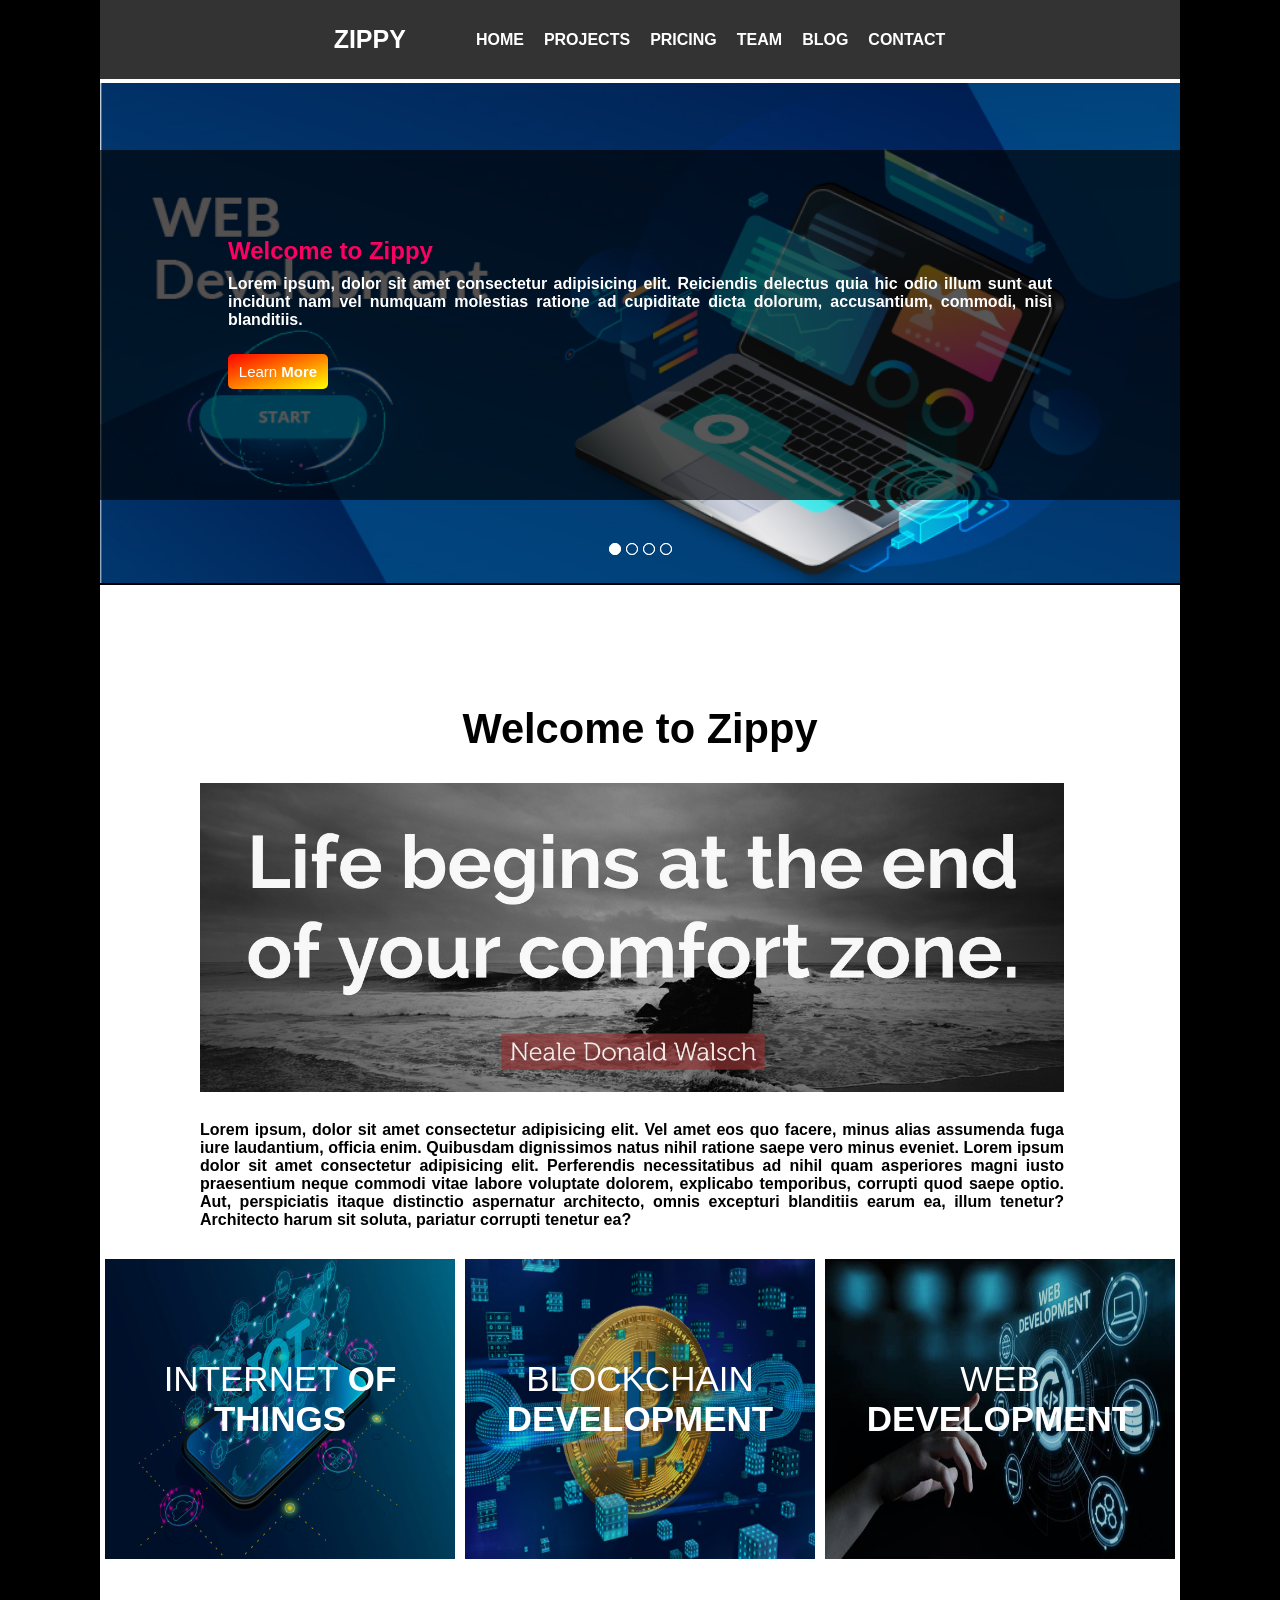
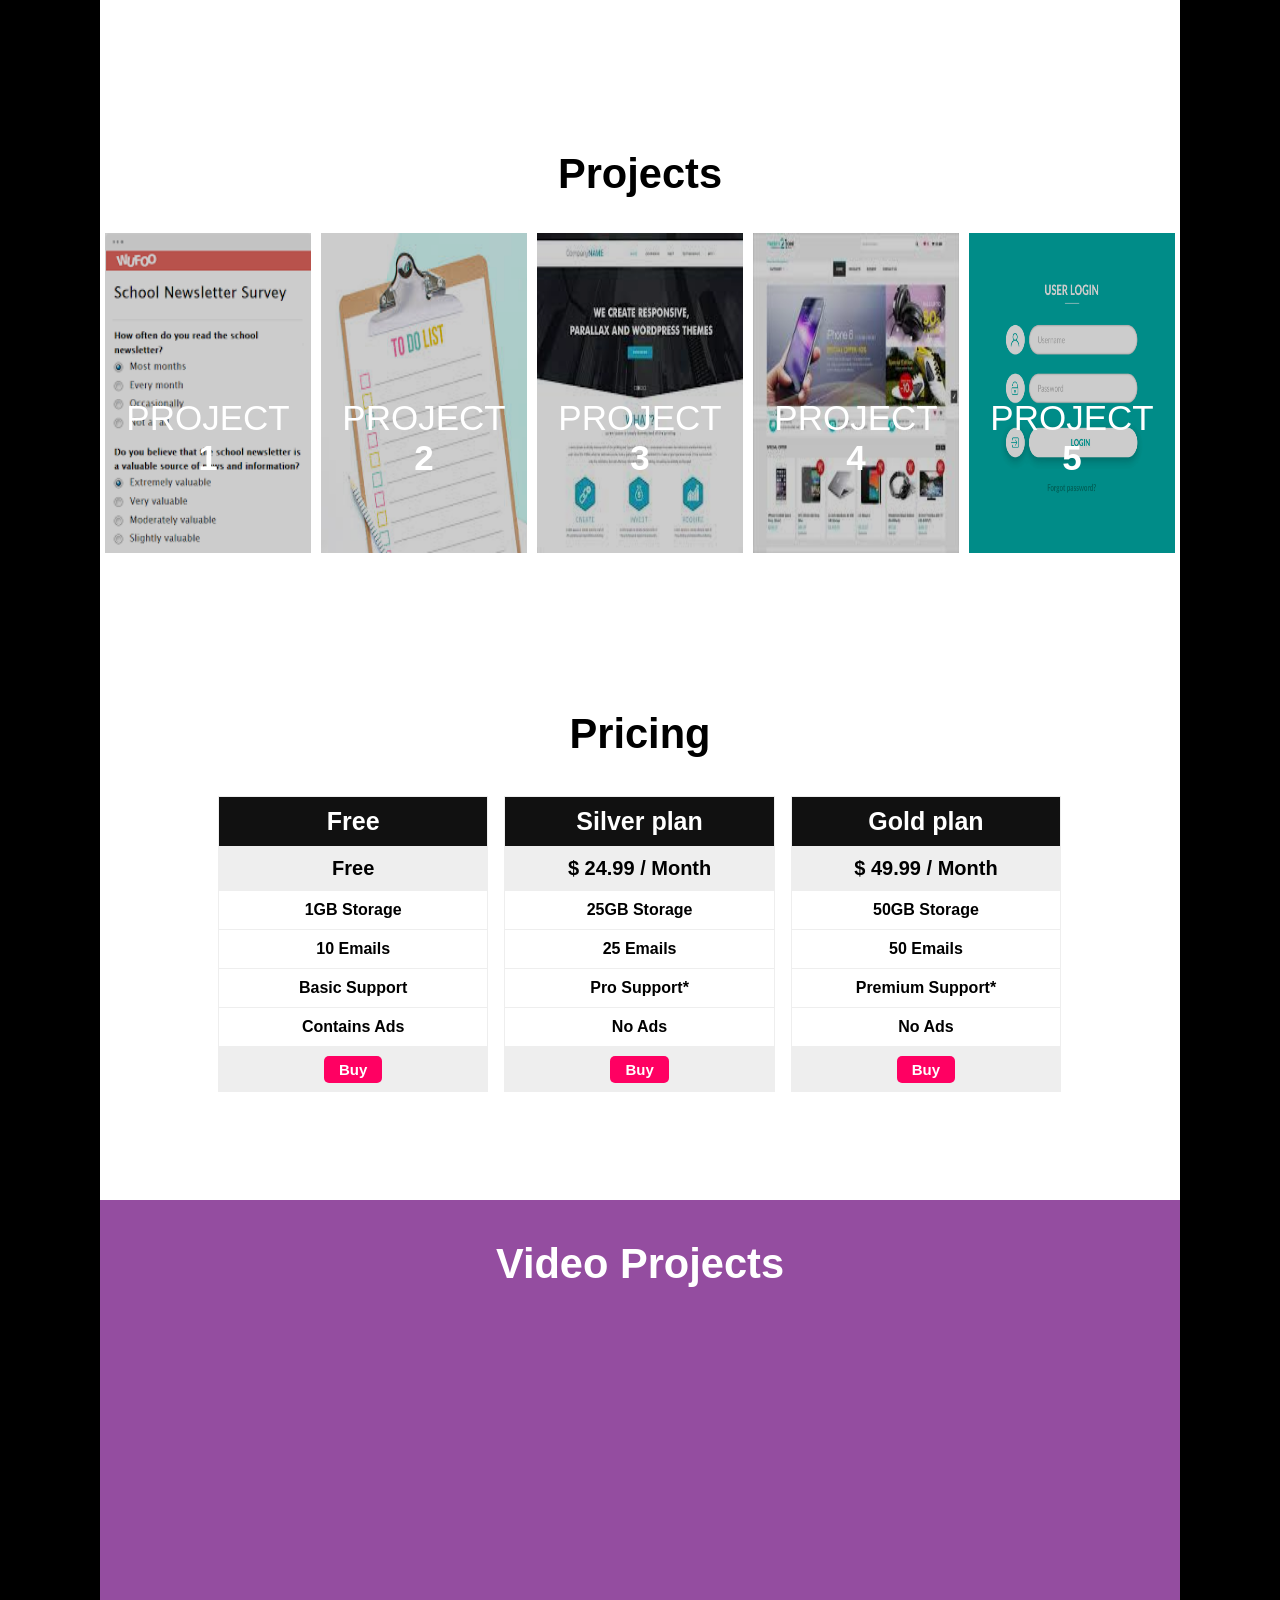
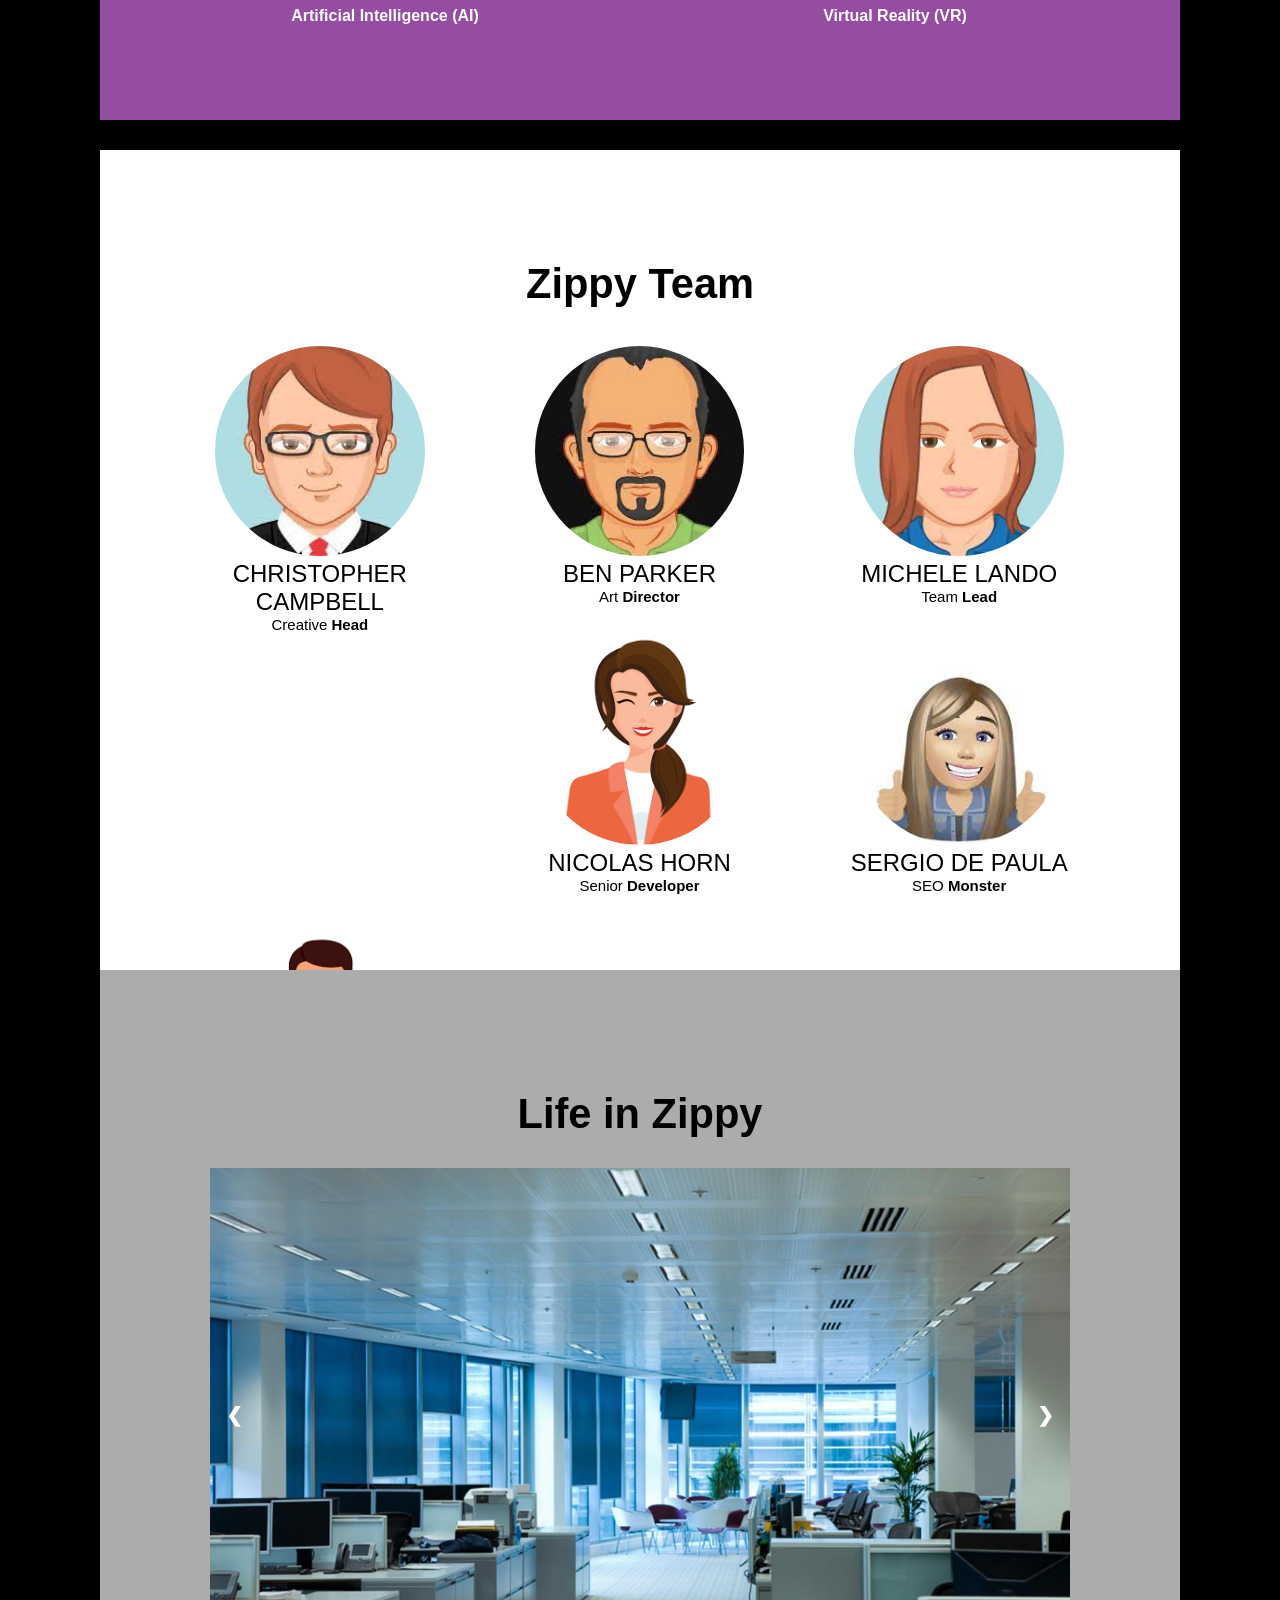
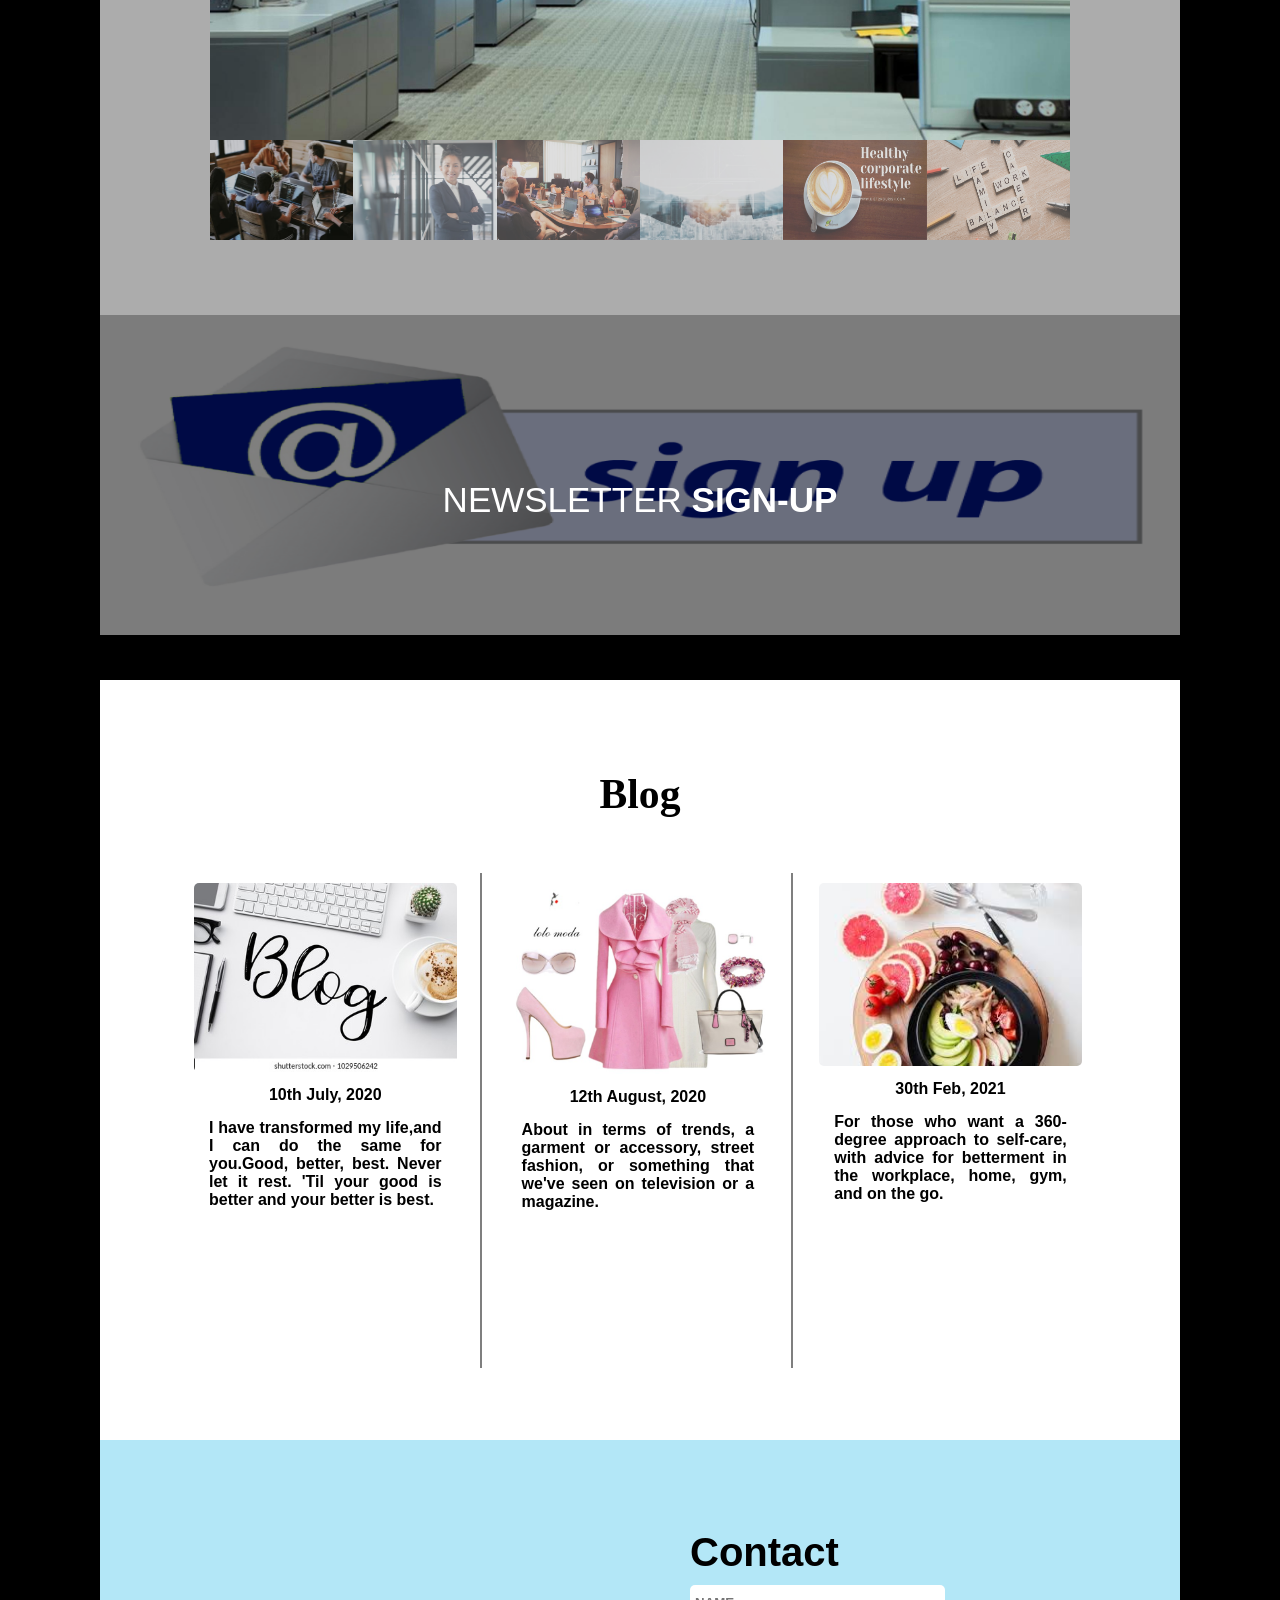
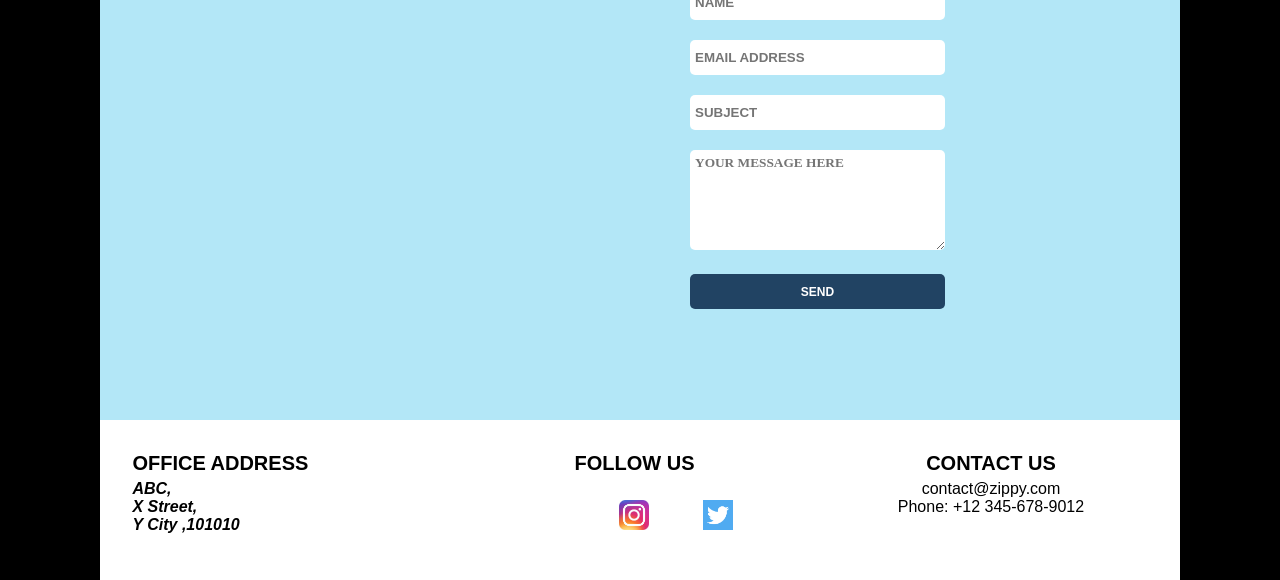
==== commit 3ae159cb: "Update lgmtask1.html" ====
--- a/lgmtask1.html
+++ b/lgmtask1.html
@@ -464,7 +464,7 @@
         <div class="sections" style="font-family: 'Averia Gruesa Libre';margin: 40px; padding-top: 50px;">Blog</div>
         <div class="blog-rows">
             <div class="blog-columns">
-                <img src="t1/blog1.jpg" alt="">
+                <img src="t1/blog/blog1.jpg" alt="">
                 <div class="date">
                     <span>10th July, 2020</span>
                 </div>
@@ -475,7 +475,7 @@
             <div class="vl" style="margin-left: 311px;"></div>
 
             <div class="blog-columns">
-                <img src="t1/blog2.png" alt="">
+                <img src="t1/blog/blog2.png" alt="">
                 <div class="date">
                     <span>12th August, 2020</span>
                 </div>
@@ -486,7 +486,7 @@
             <div class="vl" style="margin-left: 622px;"></div>
 
             <div class="blog-columns">
-                <img src="t1/blog3.jpg" alt="">
+                <img src="t1/blog/blog3.jpg" alt="">
                 <div class="date">
                     <span>30th Feb, 2021</span>
                 </div>
@@ -562,17 +562,17 @@
             <div style="height: 69.6px;padding: 20px;">
                 <div class="follow-column">
                     <a href="https://github.com/Saha0821" target="_blank">
-                        <img class="follow-us" src="t1/githubimage.png" alt="">
+                        <img class="follow-us" src="t1/socialicons/githubimage.png" alt="">
                     </a>
                 </div>
                 <div class="follow-column">
                     <a href="https://www.instagram.com" target="_blank">
-                        <img class="follow-us" src="t1/instagramimage.jpg" alt="">
+                        <img class="follow-us" src="t1/socialicons/instagramimage.jpg" alt="">
                     </a>
                 </div>
                 <div class="follow-column">
                     <a href="https://twitter.com" target="_blank">
-                        <img class="follow-us" src="t1/twitterimage.png" alt="">
+                        <img class="follow-us" src="t1/socialicons/twitterimage.png" alt="">
                     </a>
 
                 </div>
